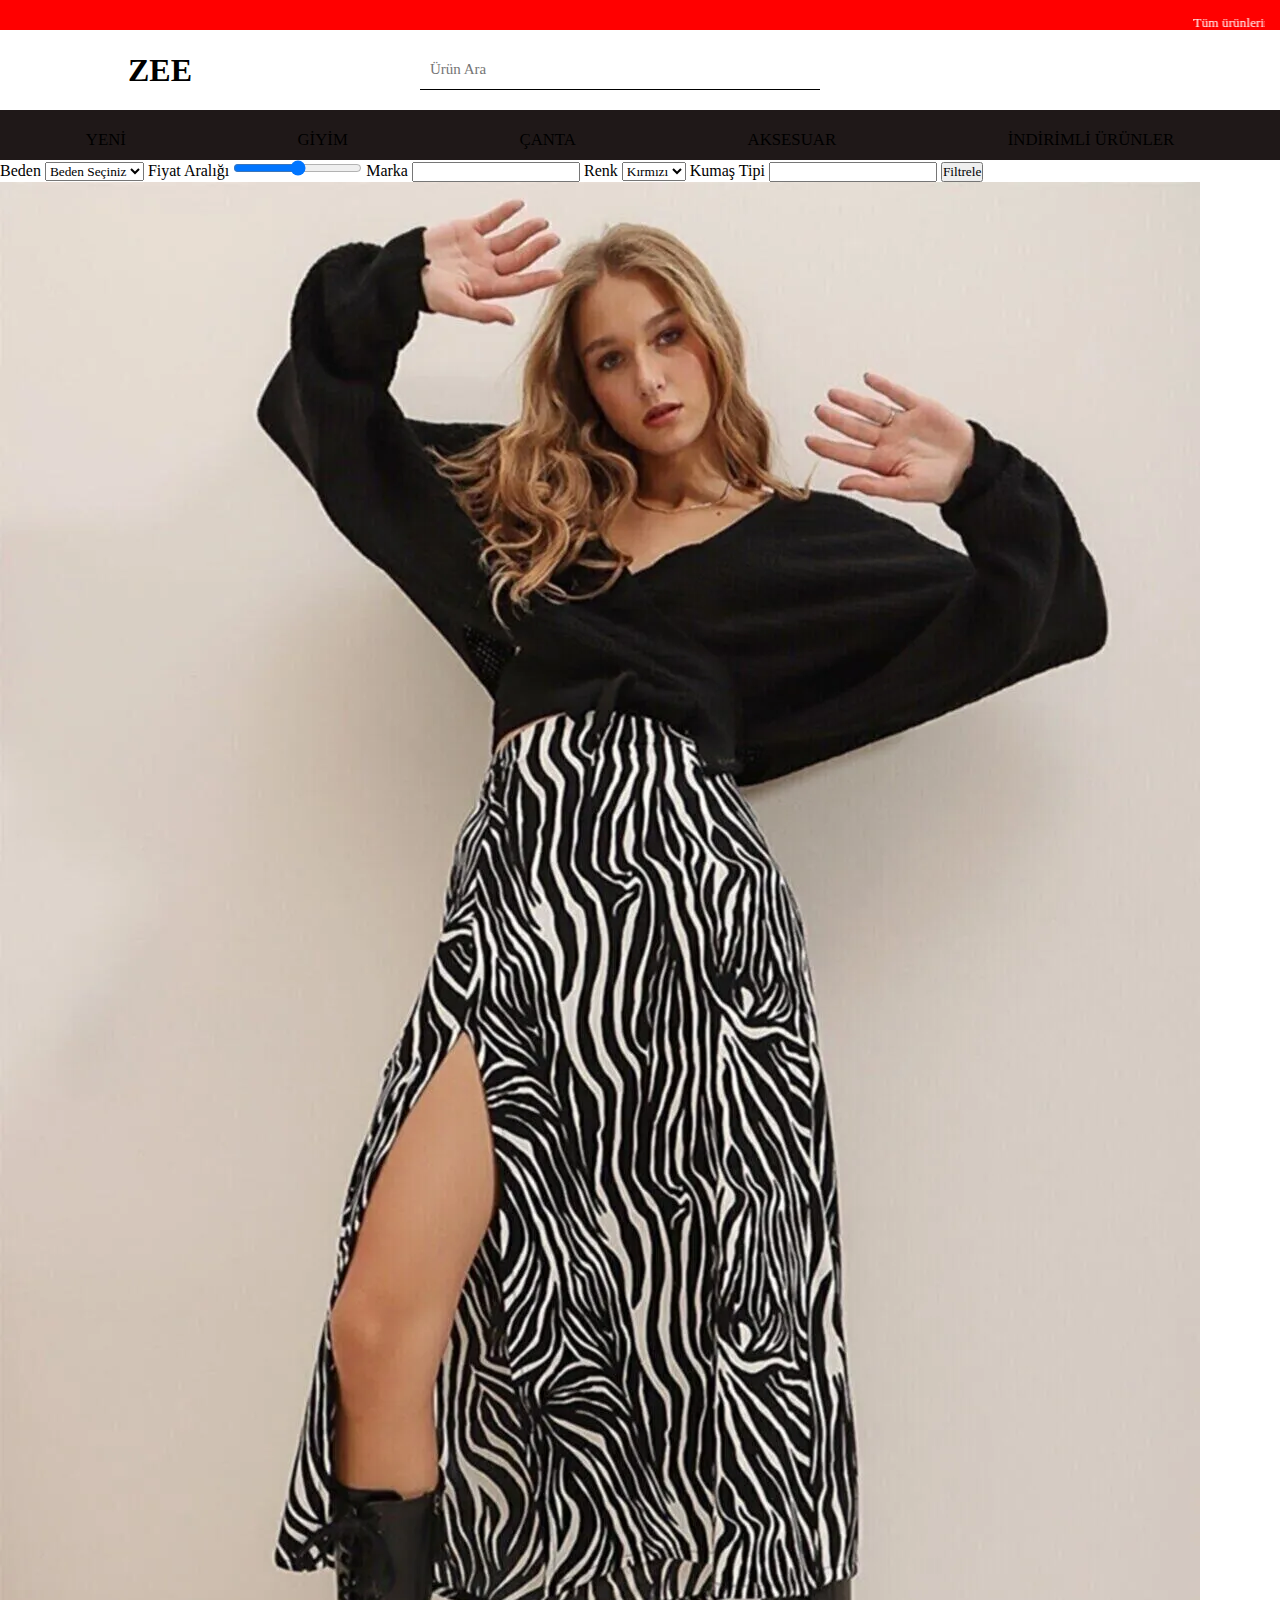
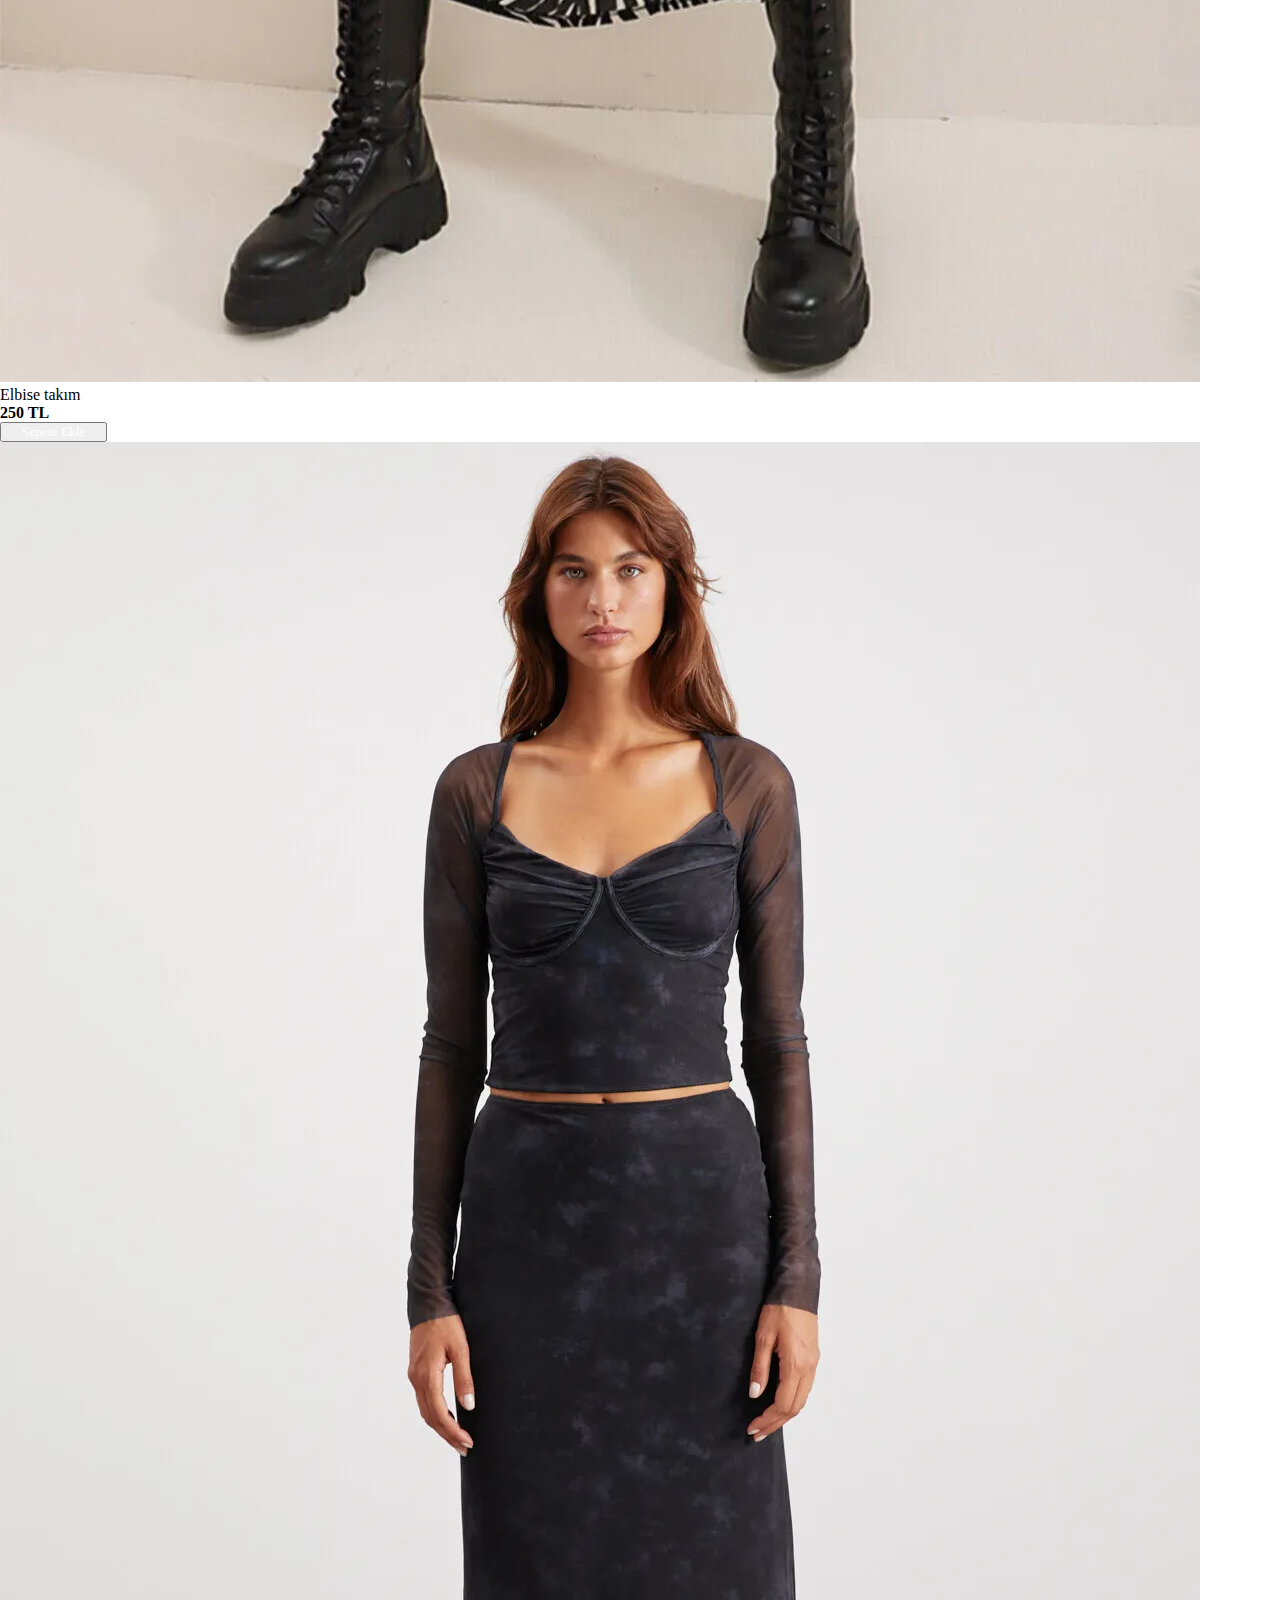
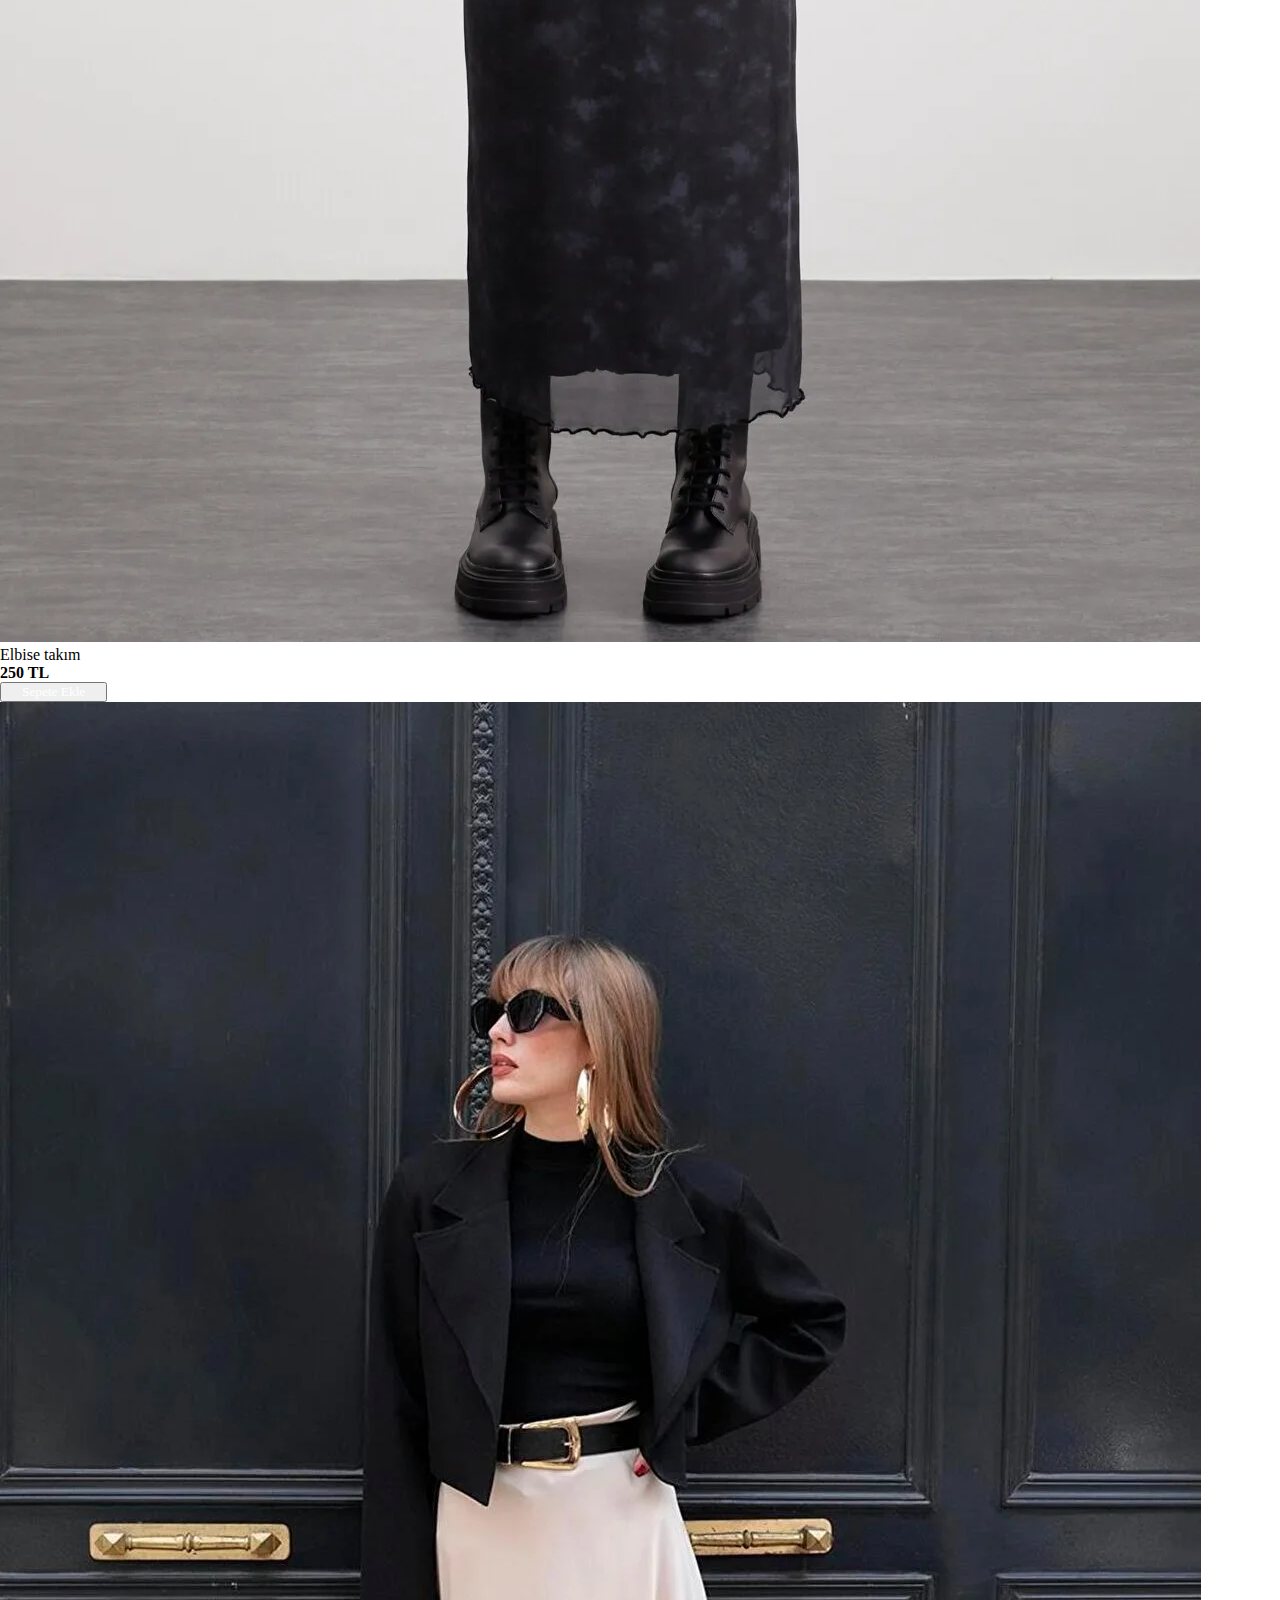
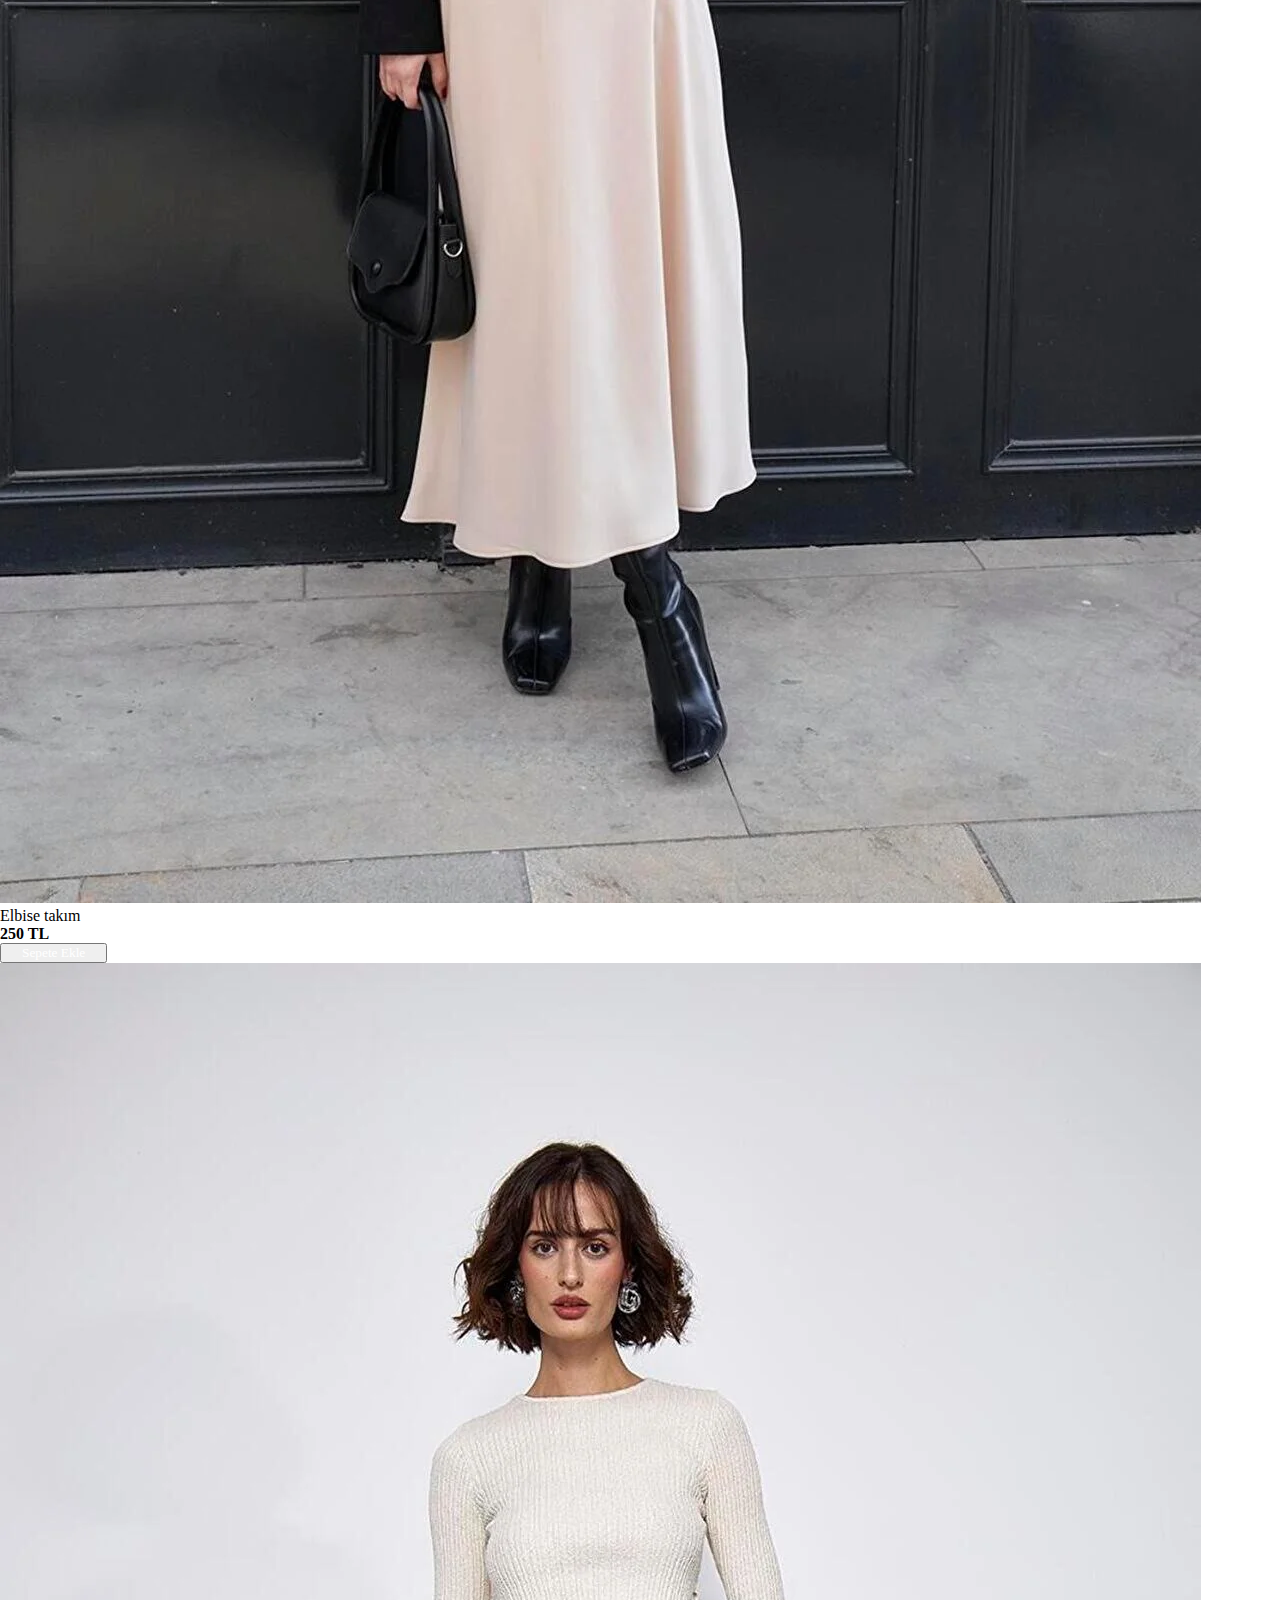
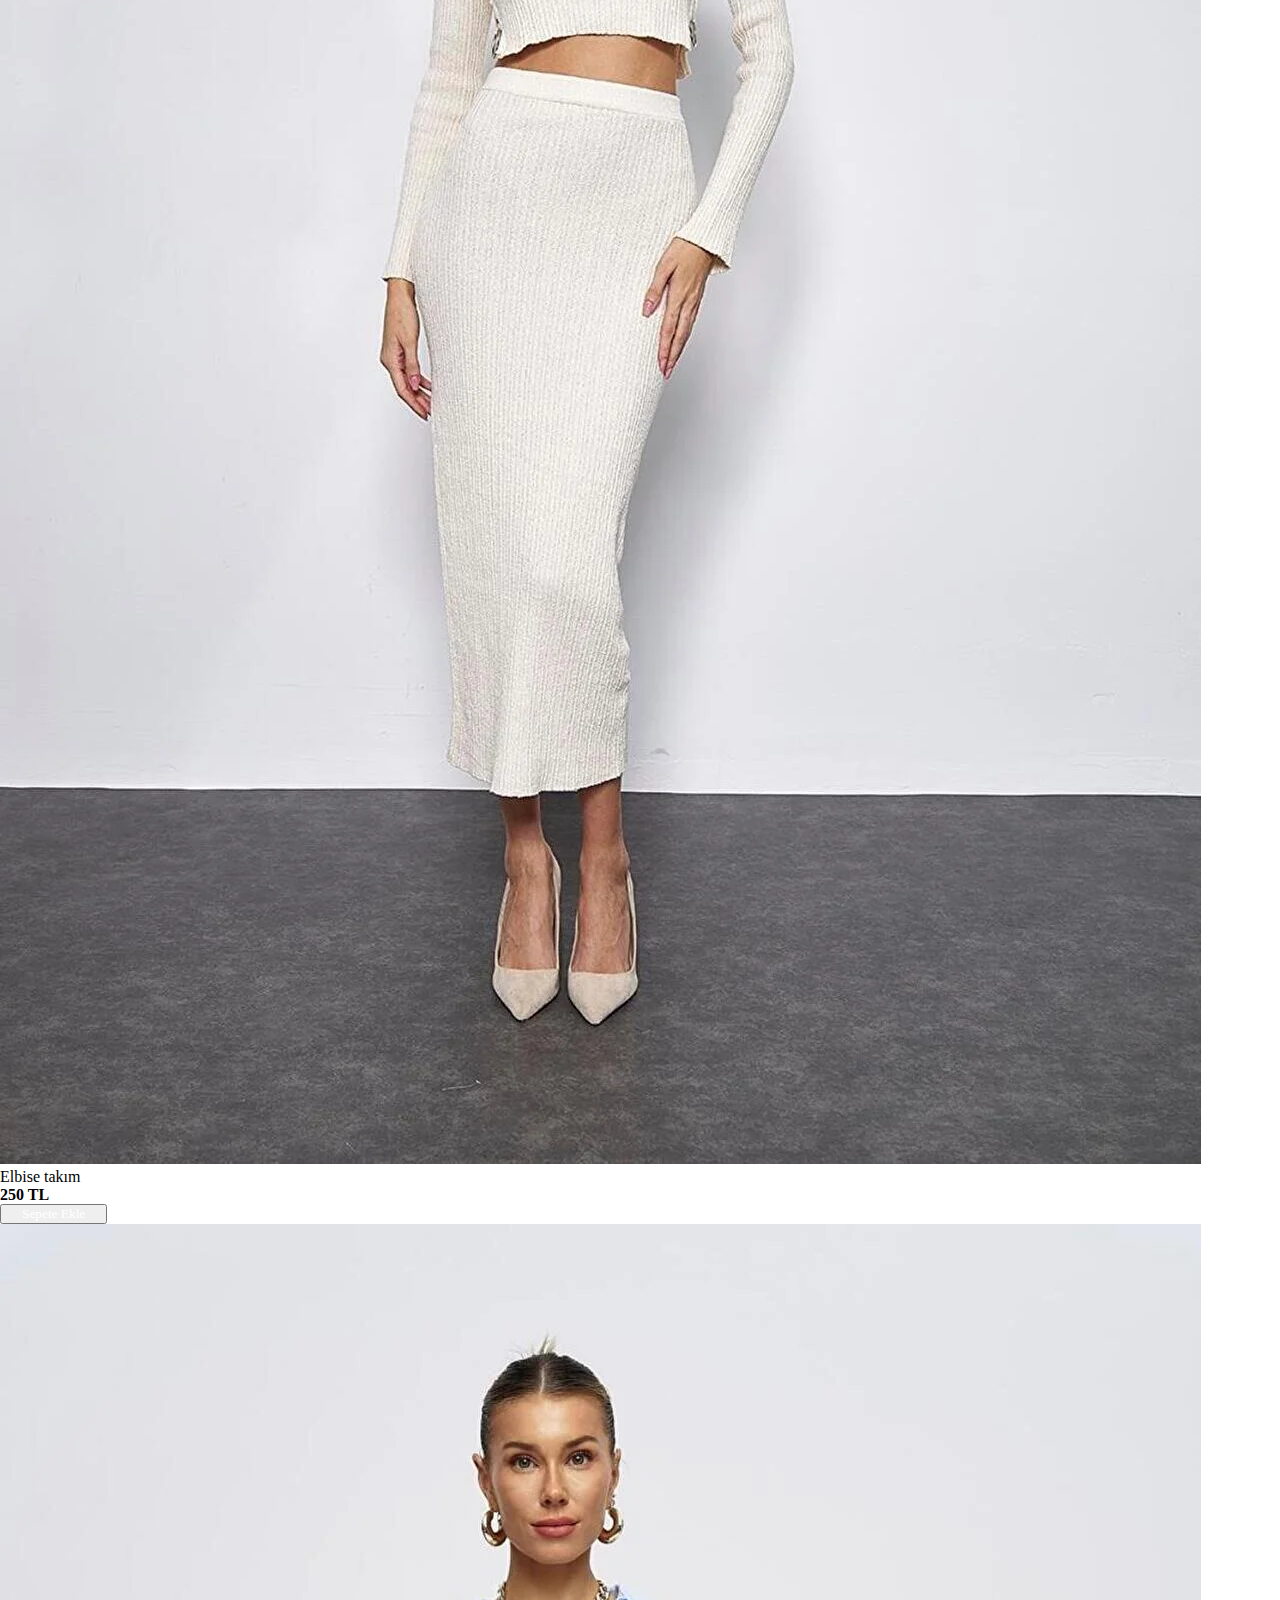
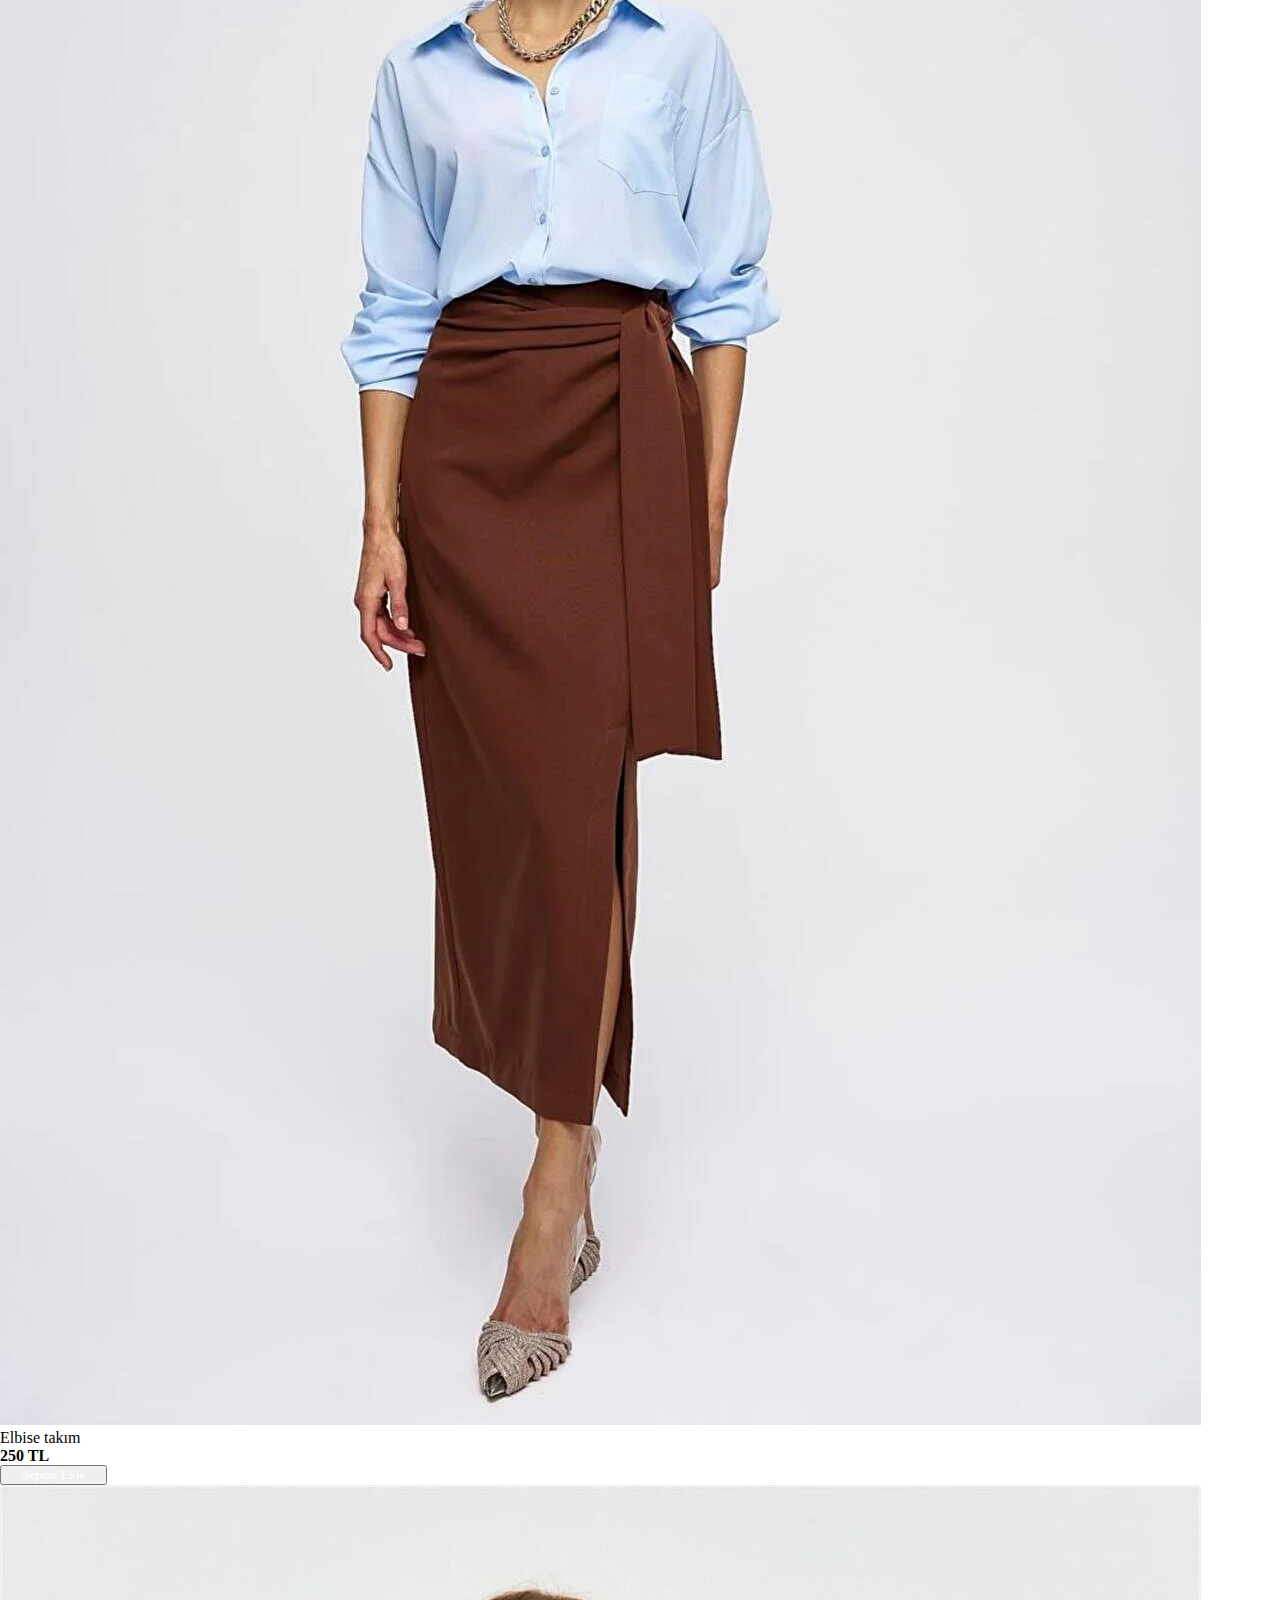
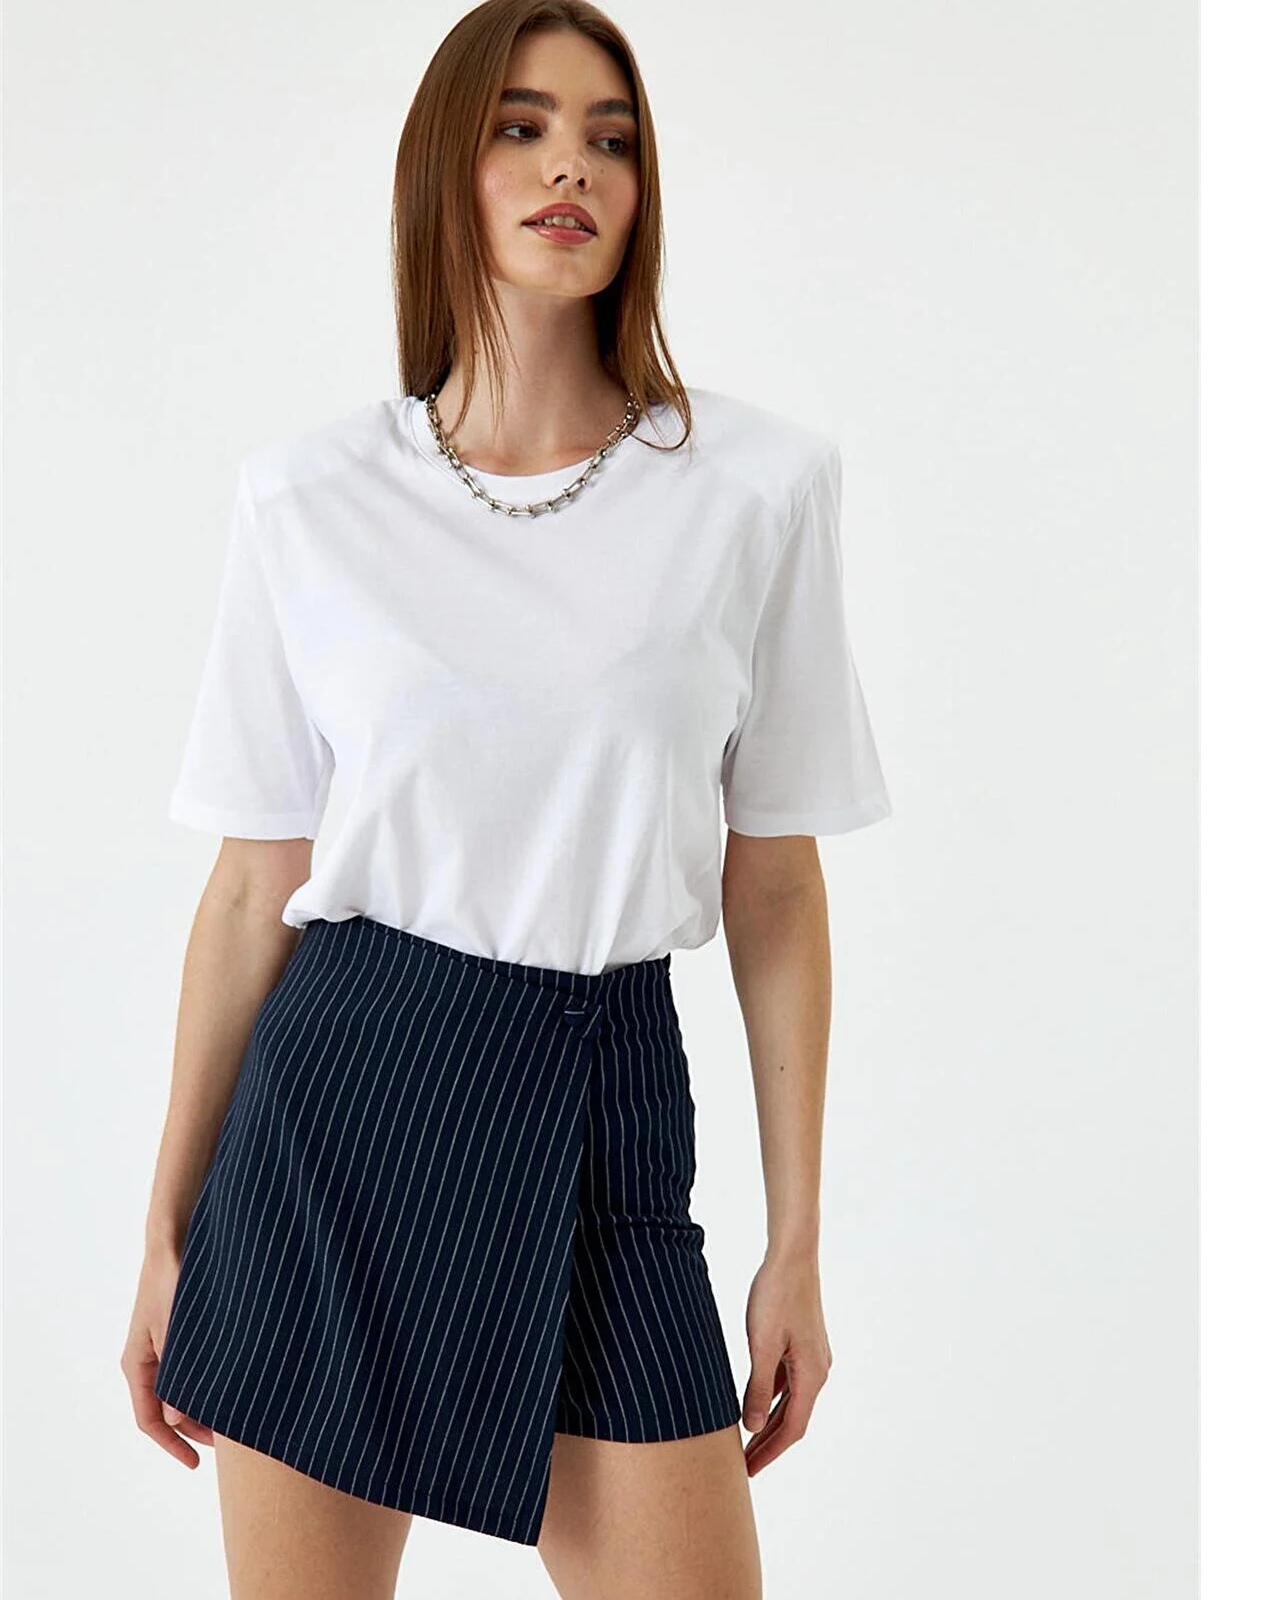
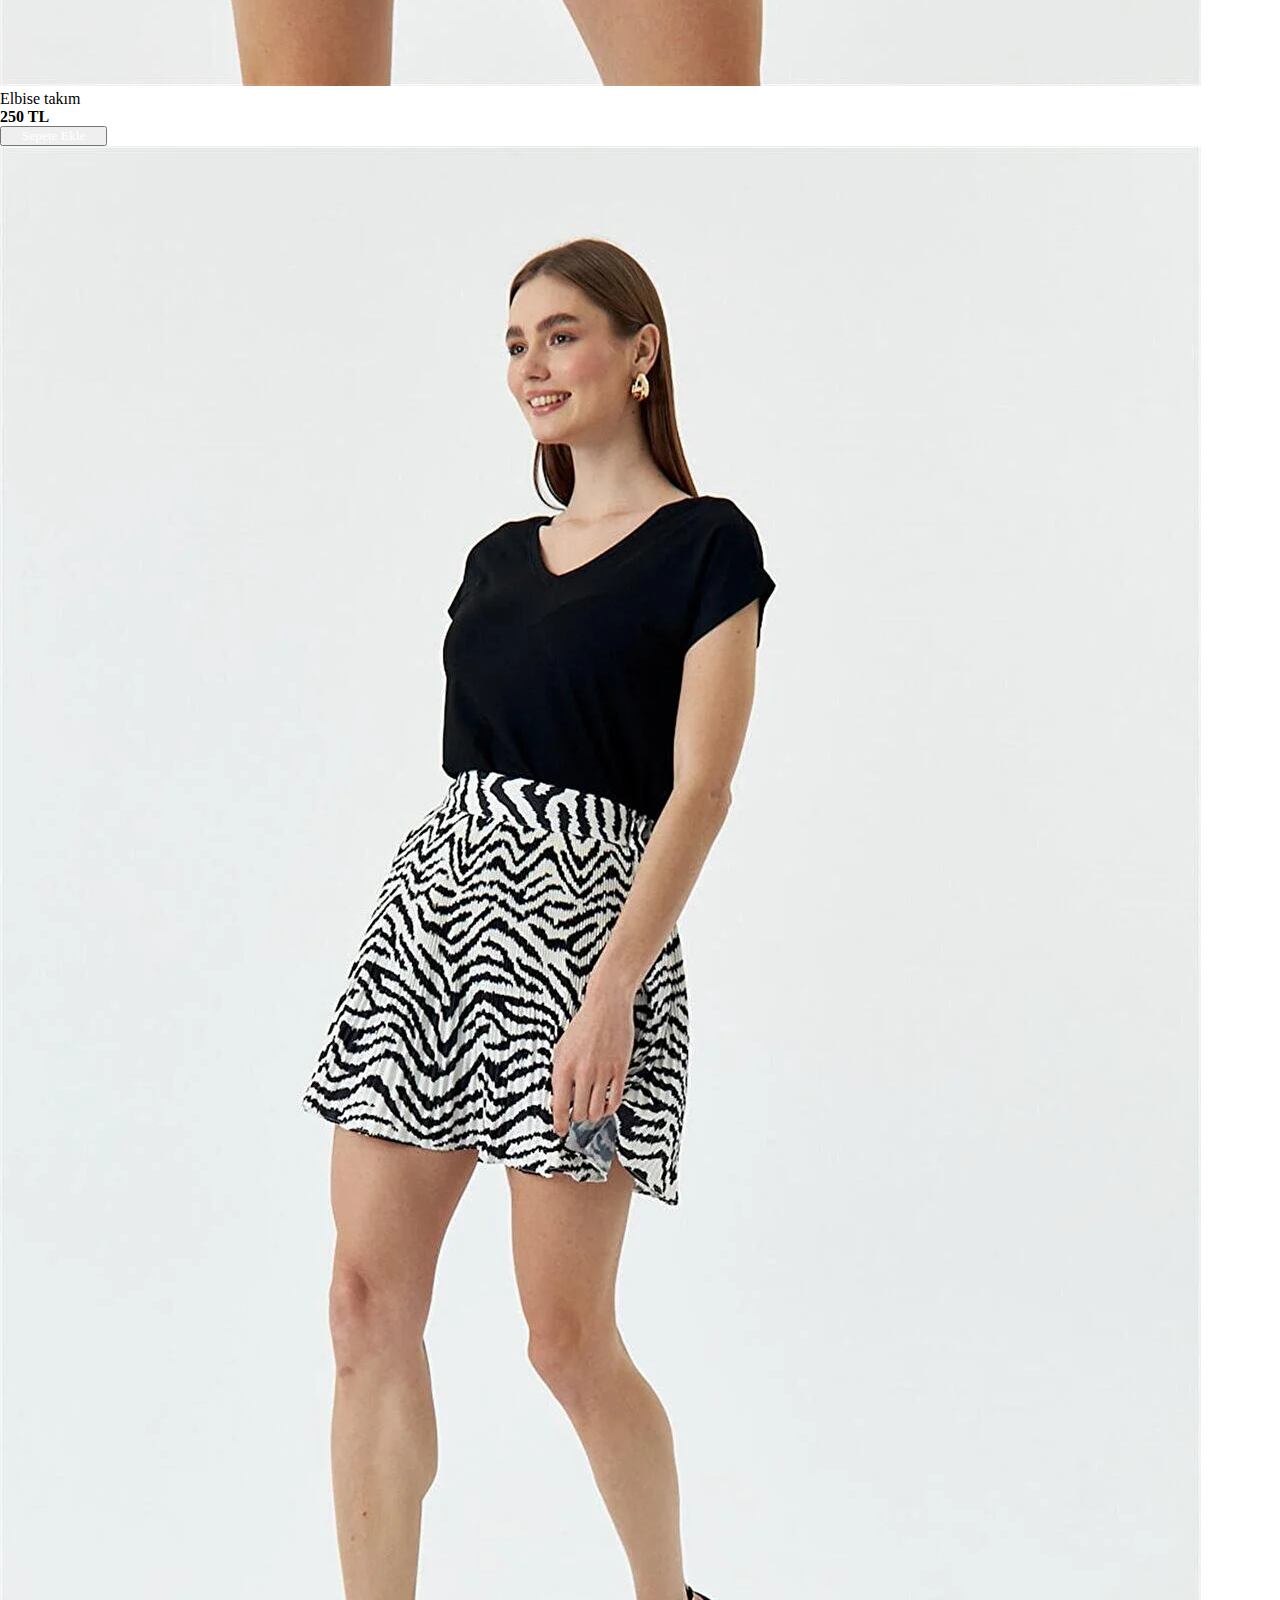
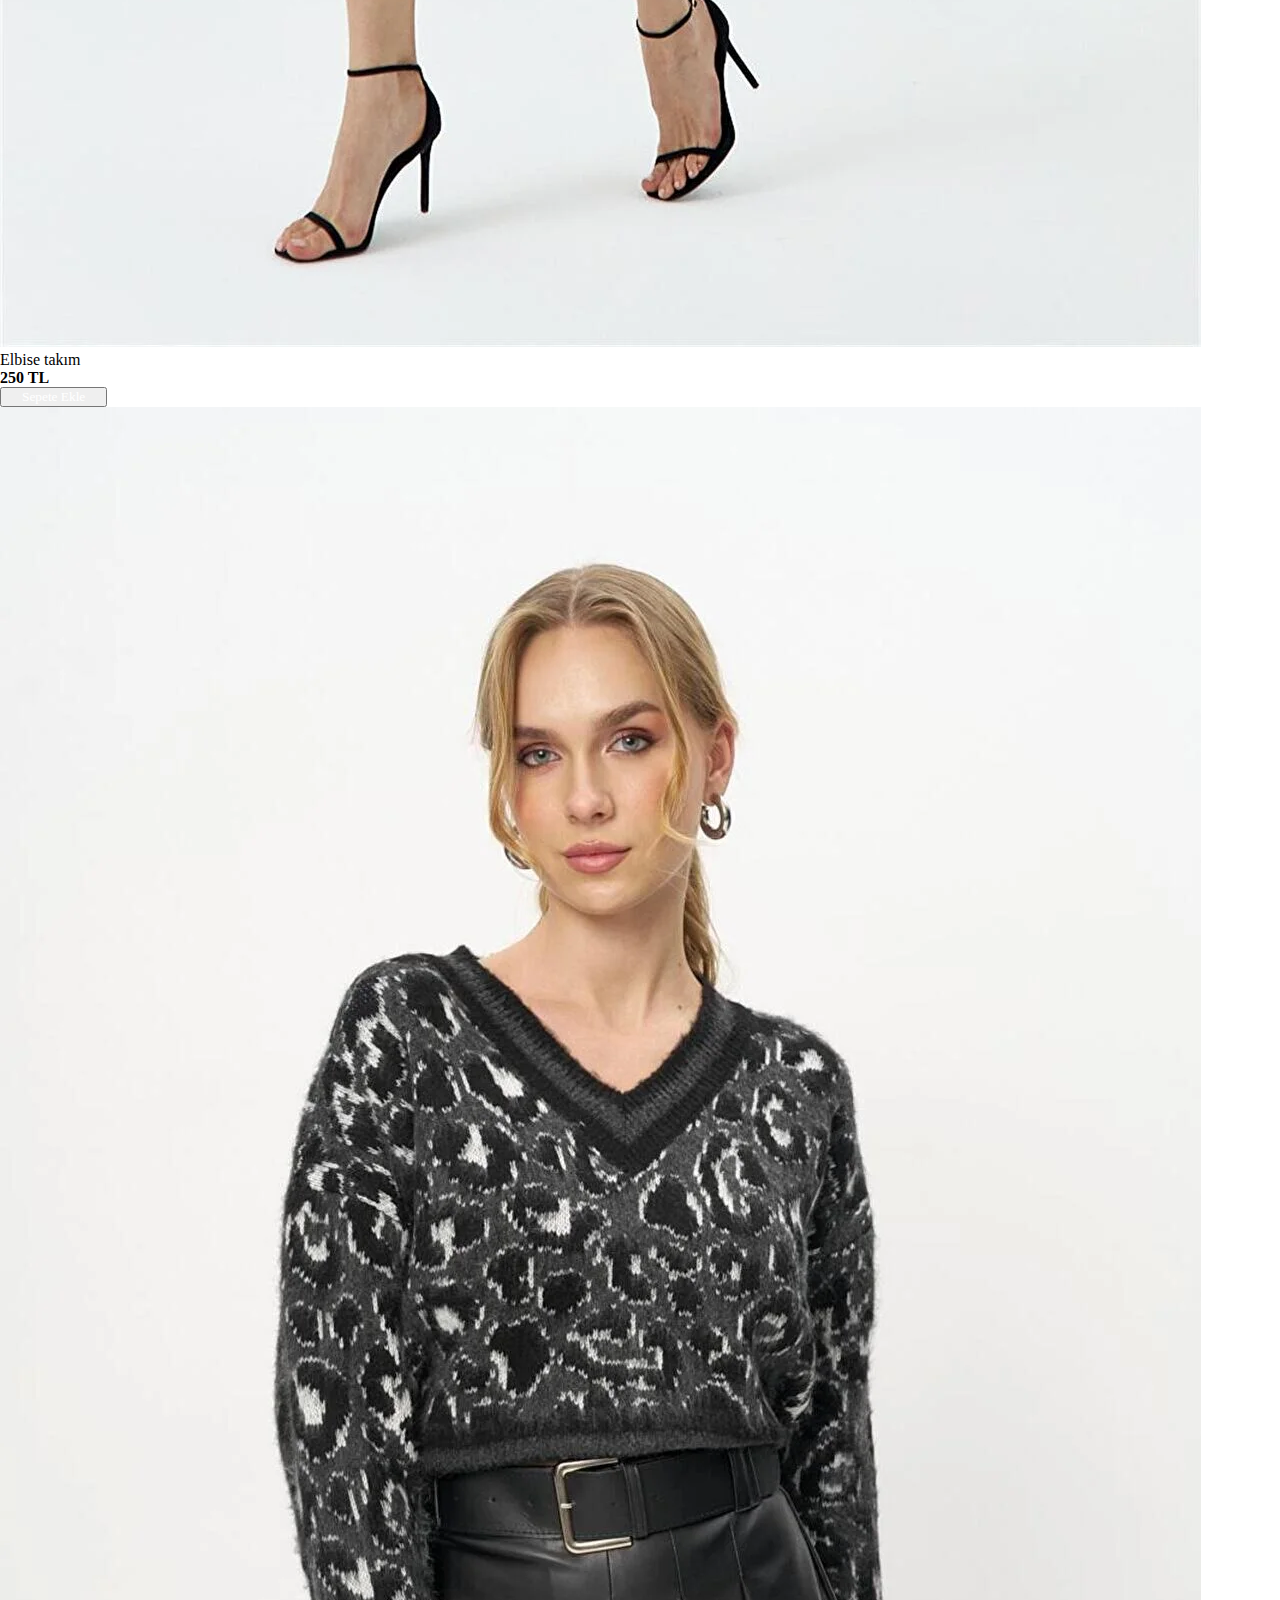
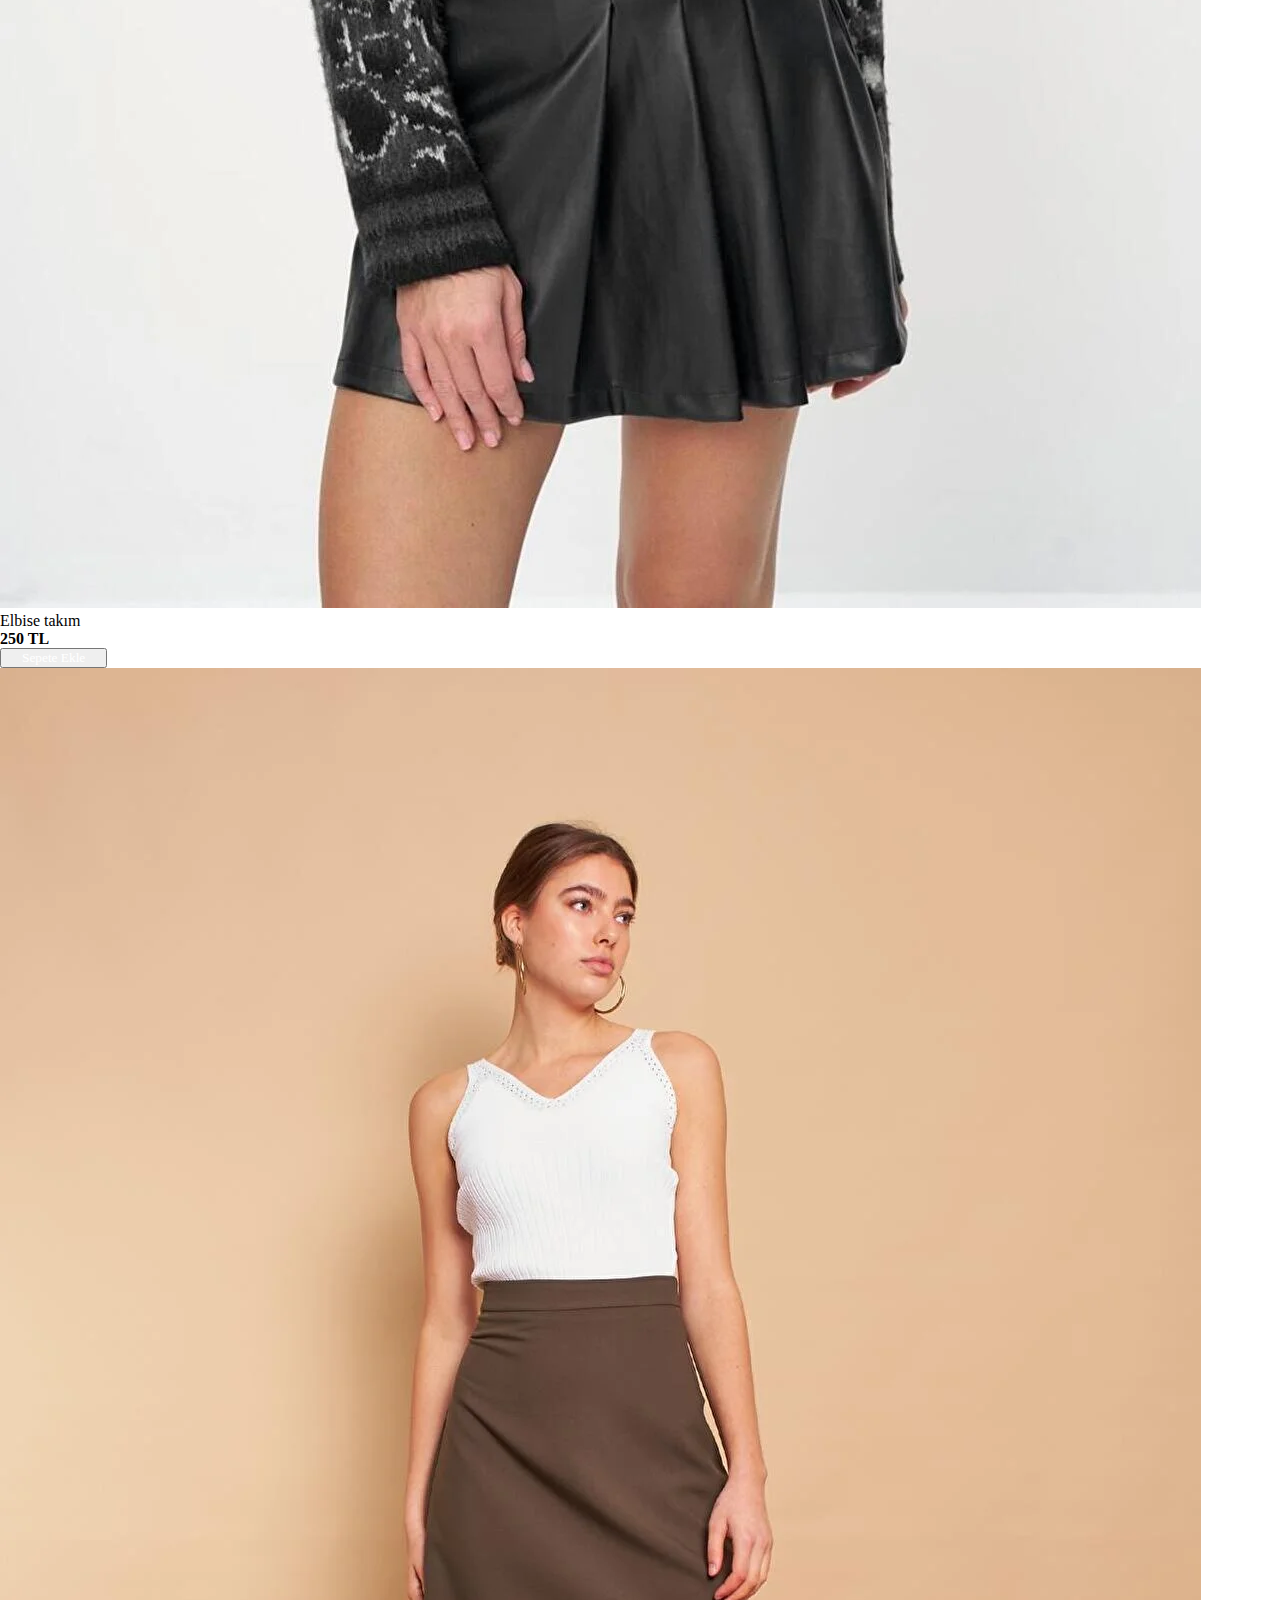
==== alt-giyim.html @ dd1ea84c "yeni sayfa ekleme" ====
<!DOCTYPE html>
<html lang="en">
<head>
    <meta charset="UTF-8">
    <meta name="viewport" content="width=device-width, initial-scale=1.0">
    <title>Document</title>
    <link
    rel="stylesheet"
    href="https://cdnjs.cloudflare.com/ajax/libs/font-awesome/6.5.1/css/all.min.css"
    integrity="sha512-DTOQO9RWCH3ppGqcWaEA1BIZOC6xxalwEsw9c2QQeAIftl+Vegovlnee1c9QX4TctnWMn13TZye+giMm8e2LwA=="
    crossorigin="anonymous"
    referrerpolicy="no-referrer"
  />
  <link rel="stylesheet" href="css/header-footer.css">
  <link rel="stylesheet" href="css/products.css">
</head>
<body>
    
    <header class="header">
        <div class="container discount__panel">
            <marquee direction="left" scrollamount="5">Tüm ürünlerimizde geçerli sepette %10 indirim var. Bu fırsatı kaçırma!</marquee>
        </div>
        <div class="container header__inner">
            <h1 class="logo">ZEE</h1>
            <form action="" method="get" id="arama" class="search">
              <input type="text" placeholder="Ürün Ara">
              <button type="submit"><i class="fa-solid fa-magnifying-glass"></i></button>
            </form>
            <div class="icons"> 
                <ul>
                  <li><a href="#" id="icon1" class="logging"><i class="fa-regular fa-user"></i></a>
                    <ul>
                      <li><a href="login-register.html">Giriş Yap</a></li>
                      <li><a href="login-register.html">Kayıt Ol</a></li>
                    </ul>
                  </li>
                  <li><a href="#" id="icon2" class="shopping" title="Sepete Ekle"><i class="fa-solid fa-cart-shopping"></i></a></li>
                </ul>
            </div>
        </div>
        <div class="container categories">
            <ul class="nav__links">
                <li class="nav__item"><a href="#">YENİ</a></li>
                <li class="nav__item"><a href="#">GİYİM</a>
                  <ul>
                    <div class="dropdown">
                      <button class="mainmenubtn"><a href="ust-giyim.html">ÜST GİYİM</a></button>
                      <div class="dropdown-child">
                        <button><a href="http://wwww.alanadiniz.com/sayfa1.html">GÖMLEK</a></button>
                        <button><a href="http://wwww.alanadiniz.com/sayfa1.html">BLUZ/BODY</a></button>
                        <button><a href="http://wwww.alanadiniz.com/sayfa1.html">KAZAK</a></button>
                        <button><a href="http://wwww.alanadiniz.com/sayfa1.html">SWEATSHİRT</a></button>
                        <button><a href="http://wwww.alanadiniz.com/sayfa1.html">ELBİSE</a></button>
                        <button><a href="http://wwww.alanadiniz.com/sayfa1.html">HIRKA</a></button>
                      </div>
                    </div>
                    <div class="dropdown">
                      <button class="mainmenubtn"><a href="alt-giyim.html">ALT GİYİM</a></button>
                      <div class="dropdown-child">
                        <button><a href="http://wwww.alanadiniz.com/sayfa1.html">PANTOLON</a></button>
                        <button><a href="http://wwww.alanadiniz.com/sayfa1.html">ETEK</a></button>
                        <button><a href="http://wwww.alanadiniz.com/sayfa1.html">EŞOFMAN</a></button>
                        <button><a href="http://wwww.alanadiniz.com/sayfa1.html">ŞORT/a></button>
                      </div>
                    </div>
                    <div class="dropdown">
                      <button class="mainmenubtn"><a href="dis-giyim.html">DIŞ GİYİM</a></button>
                      <div class="dropdown-child">
                        <button><a href="http://wwww.alanadiniz.com/sayfa1.html">CEKET</a></button>
                        <button><a href="http://wwww.alanadiniz.com/sayfa1.html">YAĞMURLUK</a></button>
                        <button><a href="http://wwww.alanadiniz.com/sayfa1.html">KABAN</a></button>
                        <button><a href="http://wwww.alanadiniz.com/sayfa1.html">MONT</a></button>
                        <button><a href="http://wwww.alanadiniz.com/sayfa1.html">TRENÇKOT</a></button>
                      </div>
                    </div>
                  </ul>
                </li>
                <li class="nav__item"><a href="#">ÇANTA</a>
                  <ul>
                    <li><button class="mainmenubtn"><a href="#">SIRT ÇANTASI</a></button></li>
                    <li><button class="mainmenubtn"><a href="#">EL ÇANTASI</a></button></li>
                    <li><button class="mainmenubtn"><a href="#">SPOR ÇANTASI</a></button></li>
                    <li><button class="mainmenubtn"><a href="#">CÜZDAN</a></button></li>
                  </ul>
                </li>
                <li class="nav__item"><a href="#">AKSESUAR</a>
                  <ul>
                    <li><button class="mainmenubtn"><a href="#">KOLYE</a></button></li>
                    <li><button class="mainmenubtn"><a href="#">BİLEKLİK</a></button></li>
                    <li><button class="mainmenubtn"><a href="#">SAAT</a></button></li>
                    <li><button class="mainmenubtn"><a href="#">FULAR/ŞAL</a></button></li>
                  </ul>
                </li>
            
                <li class="nav__item"><a href="#">İNDİRİMLİ ÜRÜNLER</a></li>
            </ul>
        </div>
    </header>


        <section >

          <div class="filter-container">
            <form id="filter-form">
              <label for="category">Beden</label>
              <select id="category" name="category">
                <option value="empty">Beden Seçiniz</option>
                <option value="xs">XS</option>
                <option value="s">S</option>
                <option value="m">M</option>
                <option value="l">L</option>
                <option value="xl">XL</option>
                <option value="xxl">XXL</option>


                <!-- Diğer kategori seçenekleri eklenebilir -->
              </select>
        
              <label for="price-range">Fiyat Aralığı</label>
              <input type="range" id="price-range" name="price-range" min="0" max="1000">
        
              <label for="brand">Marka</label>
              <input type="text" id="brand" name="brand">
        
              <label for="size">Renk</label>
              <select id="size" name="size">
                <option value="small">Kırmızı</option>
                <option value="medium">Mavi</option>
                <option value="large">Yeşil</option>
                <option value="large">Mor</option>
                <option value="large">Siyah</option>

                <!-- Diğer beden seçenekleri eklenebilir -->
              </select>
        
              <label for="color">Kumaş Tipi</label>
              <input type="text" id="color" name="color">
        
              <button type="submit">Filtrele</button>
            </form>
          </div>
        
          <!-- Diğer sayfa içeriği -->
            <div class="products">
                <!-- 1.ürün -->
                <div class="product">
                    <img src="images/alt giyim/etek10.webp" alt="">
                   <div class="description">
                    <span>Elbise takım </span>
                    <div class="price">
                        <h4>250 TL</h4>
                    </div>
                    <button><a href="#">Sepete Ekle</a></button>
                   </div>
        
                </div>
                <!-- 2.ürün -->
                <div class="product">
                    <img src="images/alt giyim/etek11.webp" alt="">
                   <div class="description">
                    <span>Elbise takım </span>
                    <div class="price">
                        <h4>250 TL</h4>
                    </div>
                    <button><a href="#">Sepete Ekle</a></button>
                   </div>
                </div>
                <!-- 3.ürün -->
                <div class="product">
                    <img src="images/alt giyim/etek2.webp" alt="">
                   <div class="description">
                    <span>Elbise takım </span>
                    <div class="price">
                        <h4>250 TL</h4>
                    </div>
                    <button><a href="#">Sepete Ekle</a></button>
                   </div>
                </div>
                <!-- 4.ürün -->
                <div class="product">
                    <img src="images/alt giyim/etek3.webp" alt="">
                   <div class="description">
                    <span>Elbise takım </span>
                    <div class="price">
                        <h4>250 TL</h4>
                    </div>
                    <button><a href="#">Sepete Ekle</a></button>
                   </div>
                </div>
                <!-- 5.ürün -->
                <div class="product">
                    <img src="images/alt giyim/etek4.webp" alt="">
                   <div class="description">
                    <span>Elbise takım </span>
                    <div class="price">
                        <h4>250 TL</h4>
                    </div>
                    <button><a href="#">Sepete Ekle</a></button>
                   </div>
                </div>
                <!-- 6.ürün -->
                <div class="product">
                    <img src="images/alt giyim/etek5.webp" alt="">
                   <div class="description">
                    <span>Elbise takım </span>
                    <div class="price">
                        <h4>250 TL</h4>
                    </div>
                    <button><a href="#">Sepete Ekle</a></button>
                   </div>
                </div>

                <!-- 7.ürün  -->
                <div class="product">
                    <img src="images/alt giyim/etek6.webp" alt="">
                   <div class="description">
                    <span>Elbise takım </span>
                    <div class="price">
                        <h4>250 TL</h4>
                    </div>
                    <button><a href="#">Sepete Ekle</a></button>
                   </div>
                </div>
                <!-- 8.ürün  -->
                <div class="product">
                    <img src="images/alt giyim/etek7.webp" alt="">
                   <div class="description">
                    <span>Elbise takım </span>
                    <div class="price">
                        <h4>250 TL</h4>
                    </div>
                    <button><a href="#">Sepete Ekle</a></button>
                   </div>
                </div>
                <!-- 9.ürün  -->
                <div class="product">
                    <img src="images/alt giyim/etek8.webp" alt="">
                   <div class="description">
                    <span>Elbise takım </span>
                    <div class="price">
                        <h4>250 TL</h4>
                    </div>
                    <button><a href="#">Sepete Ekle</a></button>
                   </div>
                </div>
                <!-- 10.ürün  -->
                <div class="product">
                    <img src="images/alt giyim/etek9.webp" alt="">
                   <div class="description">
                    <span>Elbise takım </span>
                    <div class="price">
                        <h4>250 TL</h4>
                    </div>
                    <button><a href="#">Sepete Ekle</a></button>
                   </div>
                </div>
            <!-- 11.ürün  -->
            <div class="product">
                <img src="images/alt giyim/pantolon10.webp" alt="">
               <div class="description">
                <span>Elbise takım </span>
                <div class="price">
                    <h4>250 TL</h4>
                </div>
                <button><a href="#">Sepete Ekle</a></button>
               </div>
            </div>
            <!-- 12. ürün  -->
            <div class="product">
                <img src="images/alt giyim/pantolon14.webp" alt="">
               <div class="description">
                <span>Elbise takım </span>
                <div class="price">
                    <h4>250 TL</h4>
                </div>
                <button><a href="#">Sepete Ekle</a></button>
               </div>
            </div>
            <!-- 13.ürün  -->
            <div class="product">
                <img src="images/alt giyim/pantolon15.webp" alt="">
               <div class="description">
                <span>Elbise takım </span>
                <div class="price">
                    <h4>250 TL</h4>
                </div>
                <button><a href="#">Sepete Ekle</a></button>
               </div>
            </div>
            <!-- 14.ürün  -->
            <div class="product">
                <img src="images/alt giyim/pantolon2.webp" alt="">
               <div class="description">
                <span>Elbise takım </span>
                <div class="price">
                    <h4>250 TL</h4>
                </div>
                <button><a href="#">Sepete Ekle</a></button>
               </div>
            </div>
            <!-- 15.ürün  -->
            <div class="product">
                <img src="images/alt giyim/pantolon3.webp" alt="">
               <div class="description">
                <span>Elbise takım </span>
                <div class="price">
                    <h4>250 TL</h4>
                </div>
                <button><a href="#">Sepete Ekle</a></button>
               </div>
            </div>
            
            </div>
        </section>

    <footer class="footer">
        <div class="first-box">
          <p class="foot-baslik">Hakkımızda</p>
          <a href="#"><p>Biz Kimiz</p></a>
          <a href="#"><p>Mağazalarımız</p></a>
        </div>
        <div class="first-box">
          <p class="foot-baslik">Müşteri Hizmetleri</p>
          <a href="#"><p>Kargo ve Teslimat Koşulları</p></a>
          <a href="#"><p>Üyelik Sözleşmesi</p></a>
          <a href="#"><p>Satış Sözleşmesi</p></a>
          <a href="#"><p>İade ve Değişim Koşulları</p></a>
        </div>
        <div class="first-box">
          <p class="foot-baslik">İletişim</p>
          <p>Çağrı Merkezi: 0850 308 56 32</p>
          <p>Telefon: 0 212 331 0 200</p>
          <p>E-posta: iletisim@zee.com.tr</p>
        </div>
        <div class="first-box">
          <p class="foot-baslik">Sosyal Medya</p>
          <p><a href="https://www.instagram.com/esmnr.gkky/"><i class="fa-brands fa-instagram"></i>     İnstagram</a></p>
          <p><a href="#"><i class="fa-brands fa-whatsapp"></i>     WhatsApp</a></p>
        </div>
        <div class="clear"></div>
        
    </footer>
</body>
</html>
---- css/header-footer.css ----
/*Kutu Genişlikleri*/
.col-1{width: 8.33%;}
.col-2{width: 16.66%;}
.col-3{width: 25%;}
.col-4{width: 33.33%;}
.col-5{width: 41.66%;}
.col-6{width: 50%;}
.col-7{width: 58.33%;}
.col-8{width: 66.66%;}
.col-9{width: 75%;}
.col-10{width: 83.33%;}
.col-11{width: 91.66%;}
.col-12{width: 100%;}

/*hsl(356,39%,60%)*/
*{
    margin: 0;
    padding: 0;
    box-sizing: border-box;
    text-decoration: none;
    list-style: none;
    font-family: 'Times New Roman', Times, serif;
}
:root{
  --bg-black : rgb(31, 24, 24);
  --bg-blue  : blue;
  --bg-red   : red;
  --bg-white : white;
  --bg-gray  : gray;
  --bg-foot  : #ddd;

}

/*-----Header------*/

.container{
    padding: 20px 10%;
    margin: 0 auto;
}
.discount__panel{
    width: 100%;
    height: 5px;
    padding: 15px ;
    text-align: center;
    background-color: rgb(255, 0, 0);
    color: var(--bg-white);
    font-size: smaller;
    font-weight: lighter;
}

.header__inner{
    width: 100%;
    display: flex;
    justify-content: space-between;
    align-items: center;
  
}
.icons a, a:link{
   padding: 0 20px;
   text-decoration: none;
   color: #fff;
   
}
.icons i{
    color: var(--bg-black);
}

/* Genel stiller */
.icons ul {
    list-style: none;
    margin: 0;
    padding: 0;
  }
  
  /* Ana menü öğeleri */
  .icons > ul > li {
    position: relative;
    display: inline-block;
  }

  
  .icons ul li ul {
    display: none;
    position: absolute;
    top: 100%;
    left: 0;
    background-color: #f9f6f6;
    border: 1px solid #f0e9e9;
    width: 200px;
    height: 150px;
    z-index: 1;
    padding: 0;
  }
  
  .icons ul li:hover ul {
    display: block;
  }
  
  /* Alt menü öğeleri */
  .icons ul li ul li {
    padding: 10px;
    margin: 10px;
    border-radius: 10px;
    border: 1px solid  chocolate;
  }
  .icons ul li ul li:hover{
    background-color: #e0db40;
  }
  
  .icons ul li ul li a {
    display: block;
    padding: 10px;
    color: chocolate;
    font-size: 15px;
    transition: all 0.5s ease-in-out;
  }

  .icons ul li ul li:last-child a {
    border-bottom: none;
  }
  
  .icons ul li ul li a:hover {
    transition: all 0.3s ease-in-out;
  }
  .icons ul li a:link{
    color: white;
  }
  
  .icons ul li a:hover {
    transition: all 0.3s ease-in-out;
  }
  
.categories{
    background-color: var(--bg-black);
    color: black;
    padding: 10px;
    font-size: 1.05rem;
    font-weight: 500;
    height: 50px;

}

.categories ul{
    display: flex;
    align-items: center;
    justify-content: space-around;
}
.categories ul li a:link,a:visited{
    color:black;
}
.categories ul li a:hover{
    color:rgb(125, 122, 126);
}

.nav__links {
    list-style: none;
    padding: 0;
    margin: 0;
  }
  
  .nav__item {
    display: inline-block;
    position: relative;
    margin-right: 20px;
  }
  
  /* Ana menü linkleri */
  .nav__item > a {
    text-decoration: none;
    color: #fff;
    padding: 10px;
    display: inline-block;
    transition: background-color 0.3s ease-in-out;
  }
  
  
  /* Alt menüler */
  .nav__item ul {
    display: none;
    position: absolute;
    top: 100%;
    left: 0;
    padding: 0;
    box-shadow: 0 2px 5px rgba(0, 0, 0, 0.1);
  }
  
  .nav__item:hover ul {
    display: block;
    position:absolute;
  }
  
  .nav__item ul li a {
    display: block;
    padding: 10px;
    text-decoration: none;
    transition: all 0.5s ease-in-out;
  }

  /*ilk alanlar*/
  .mainmenubtn{
    background-color: var(--bg-white);
    width: 200px;
    height: 50px;
    color: gray;
    border: grey;
    left: 0;
    border: 1px solid gray;
    padding: 10PX;
    box-shadow: 0 20px 15px rgba(78, 75, 75, 0.1);
    z-index: 1;
    margin-top:20px;
  }

  /*Tüm alanlar*/
  .dropdown {
    position: relative;
    display: inline-block;
  }

  /*alt alanlar*/
  .dropdown-child {
    display: none;
    color: gray;
    border: grey;
    padding: 10px;
    margin: 10px;
  }

  /*alt alanların butonları*/
  .dropdown-child button{
    margin: 5px;
    width: 200px;
    height: 50px;
    background-color: var(--bg-white);
    border: 1px solid var(--bg-gray);
    box-shadow: 0 20px 15px rgba(78, 75, 75, 0.1);
  }
  /*alt alanların linkleri*/
  .dropdown-child a {
    color: white;
    padding: 20px;
    text-decoration: none;
    display: block;
    transition: background-color 0.3s ease-in-out;
    margin-bottom: 10px;
  }

  /*kategorilerin üzerine gidildiğinde alt alanların durumu */
  .dropdown:hover .dropdown-child {
    display: block;
    position:absolute;
    margin:-50px 0 0px 200px; /* üst-sağ-aşağı-sol */
    z-index: 1;
  }

  
  /* İndirimli Ürünler linki */
  .nav__item:last-child a {
    color: var(--bg-red); /* İndirimli ürünler linkini özel bir renkle vurgula */
  }

  .nav__item:last-child a:hover{
    color: rgb(223, 23, 23);
  }

h1.logo{
    font-family: 'Cinzel Decorative', serif;
}

form.search {
    display: flex;
}
form.search input {
    height: 40px;
    border: none;
    border-bottom: 1px solid black;
    font-size: 15px;
    font-weight:lighter;
    box-sizing: border-box;
    padding: 0 10px;
    padding-bottom: 0;
    flex: 1;
    outline: 0;
    width: 400px;
}
form.search button {
    height: 40px;
    padding: 0 10px;
    cursor: pointer;
    font-size: 16px;
    font-weight: 500;
    border: none;
    background-color: var(--bg-white);
}

section{
  overflow: auto;
}

/**/

.footer{
    width: 100%;
    height: 100%;
    background-color:var(--bg-foot);
}

.footer a{
  text-decoration: none;
  color: black;
}

.footer p{
  margin-bottom: 5px;
}

.foot-baslik{
  margin-bottom: 10px;
  border-bottom: black 1px solid;
  font-weight: bold;
  font-size: large;
}

.footer .first-box{
  text-align: left;
  margin: 20px;
  margin-left: 60px;
  float: left;
  font-weight: lighter;
  width: 20%;
}

.clear{
  clear: both;
}

@media only screen and (max-width: 767px) {
  .header__inner {
    flex-direction: row; /* Öğeleri dikey olarak sırala */
    align-items: center; /* Öğeleri yatayda ortala */
  }

  .logo {
    order: 2; /* Logoyu ortaya taşı */
    margin-bottom: 10px; /* Logonun diğer öğelerden olan boşluğu */
    width: 30%;
  }

  .icons {
    display: flex; /* Simgeleri yan yana sırala */
    order: 3; /* Simgeleri en üste taşı */
    margin-bottom: 10px; /* Simgelerin diğer öğelerden olan boşluğu */
  }

  form.search {
    order: 3; /* Arama formunu en alta taşı */
  } 
}

@media screen and (min-width: 875px){
  .footer .first-box{
    width: 15%;
  }
}

@media screen and (max-width:875px) {
  .footer .first-box{
    width: 30%;
  }
}
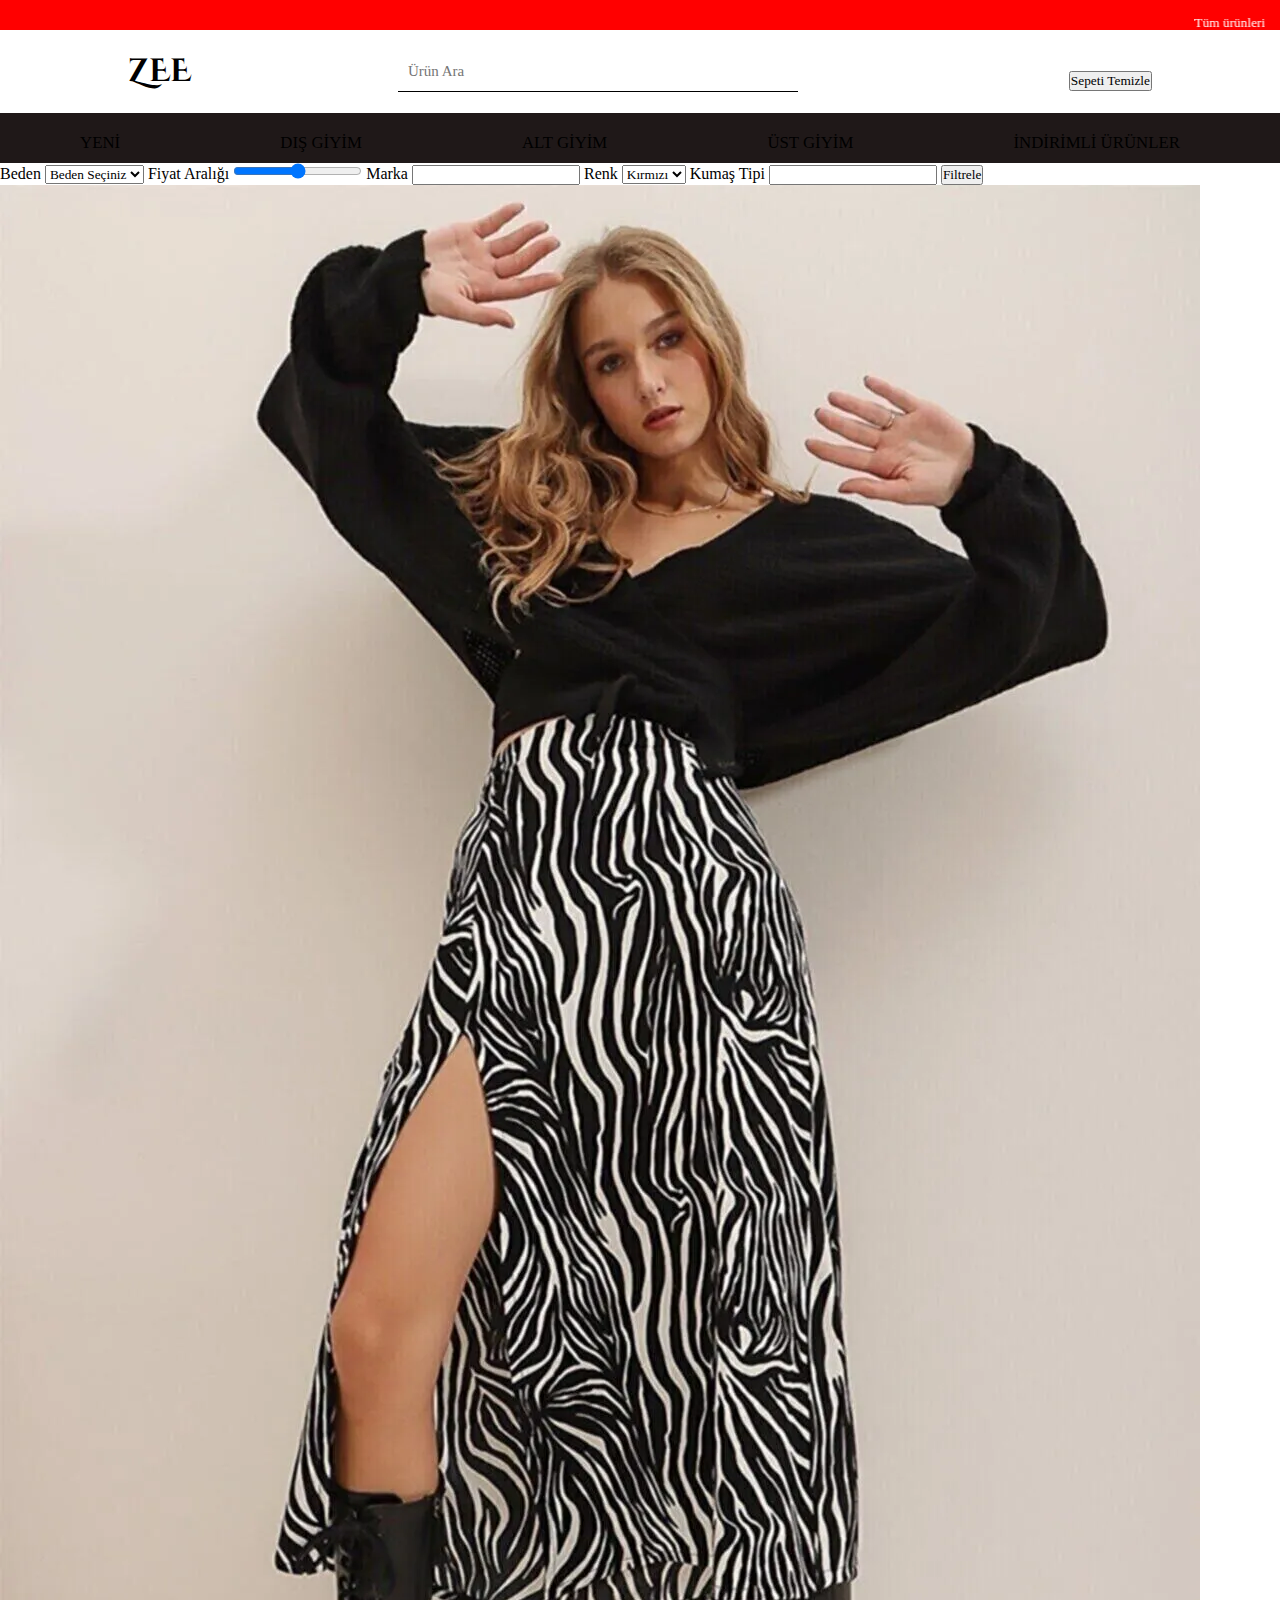
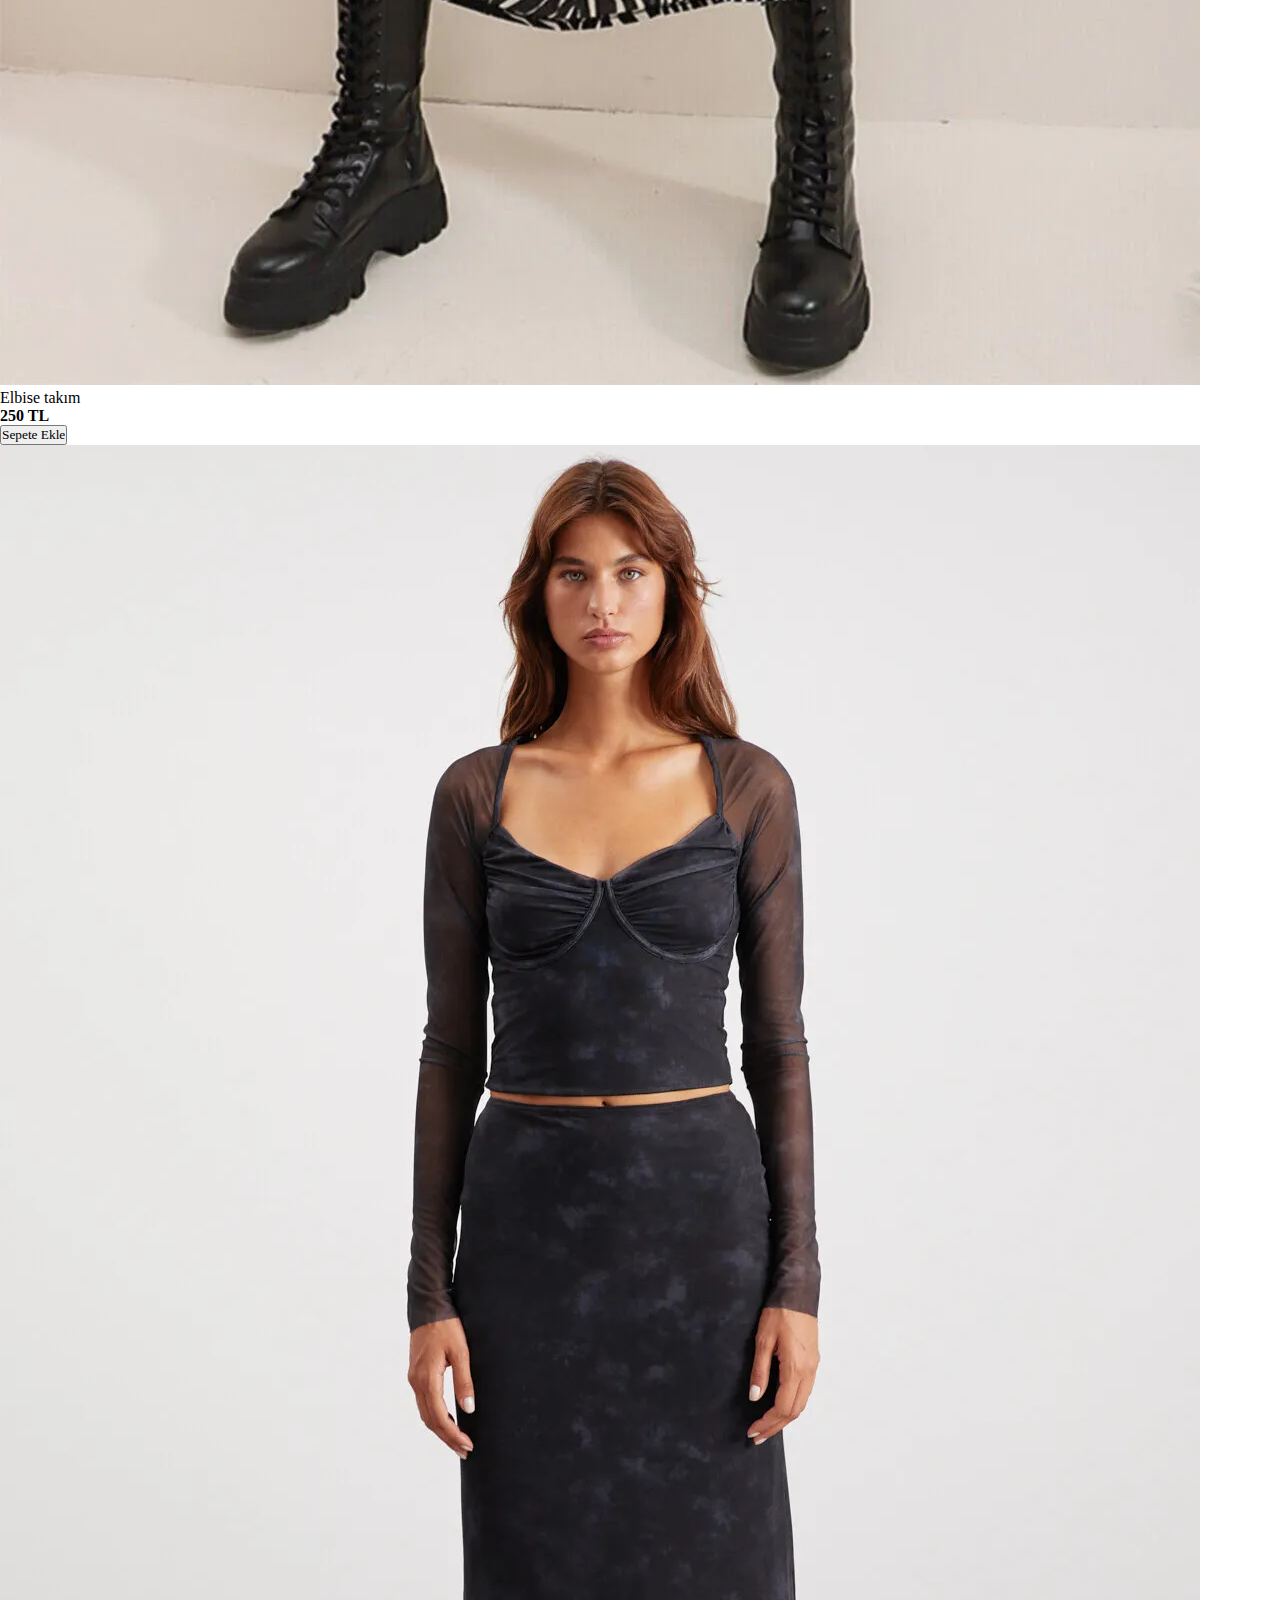
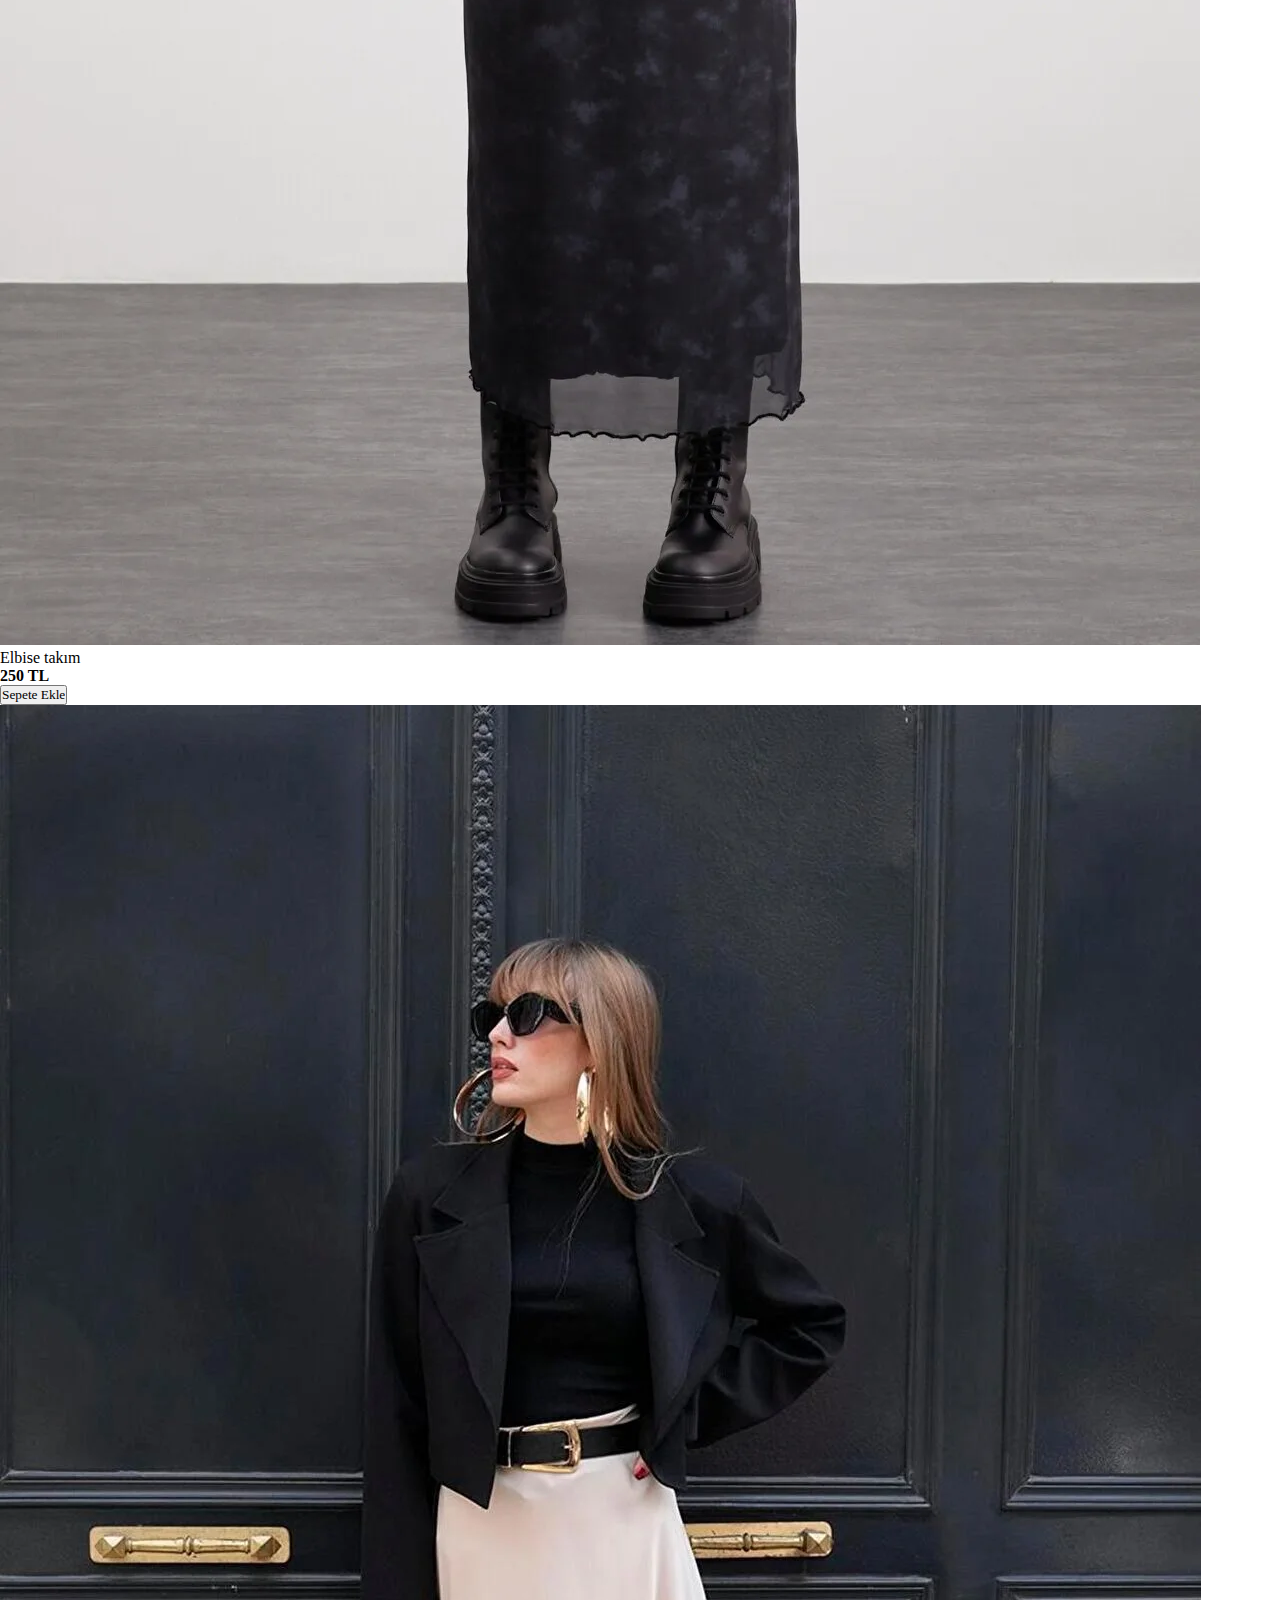
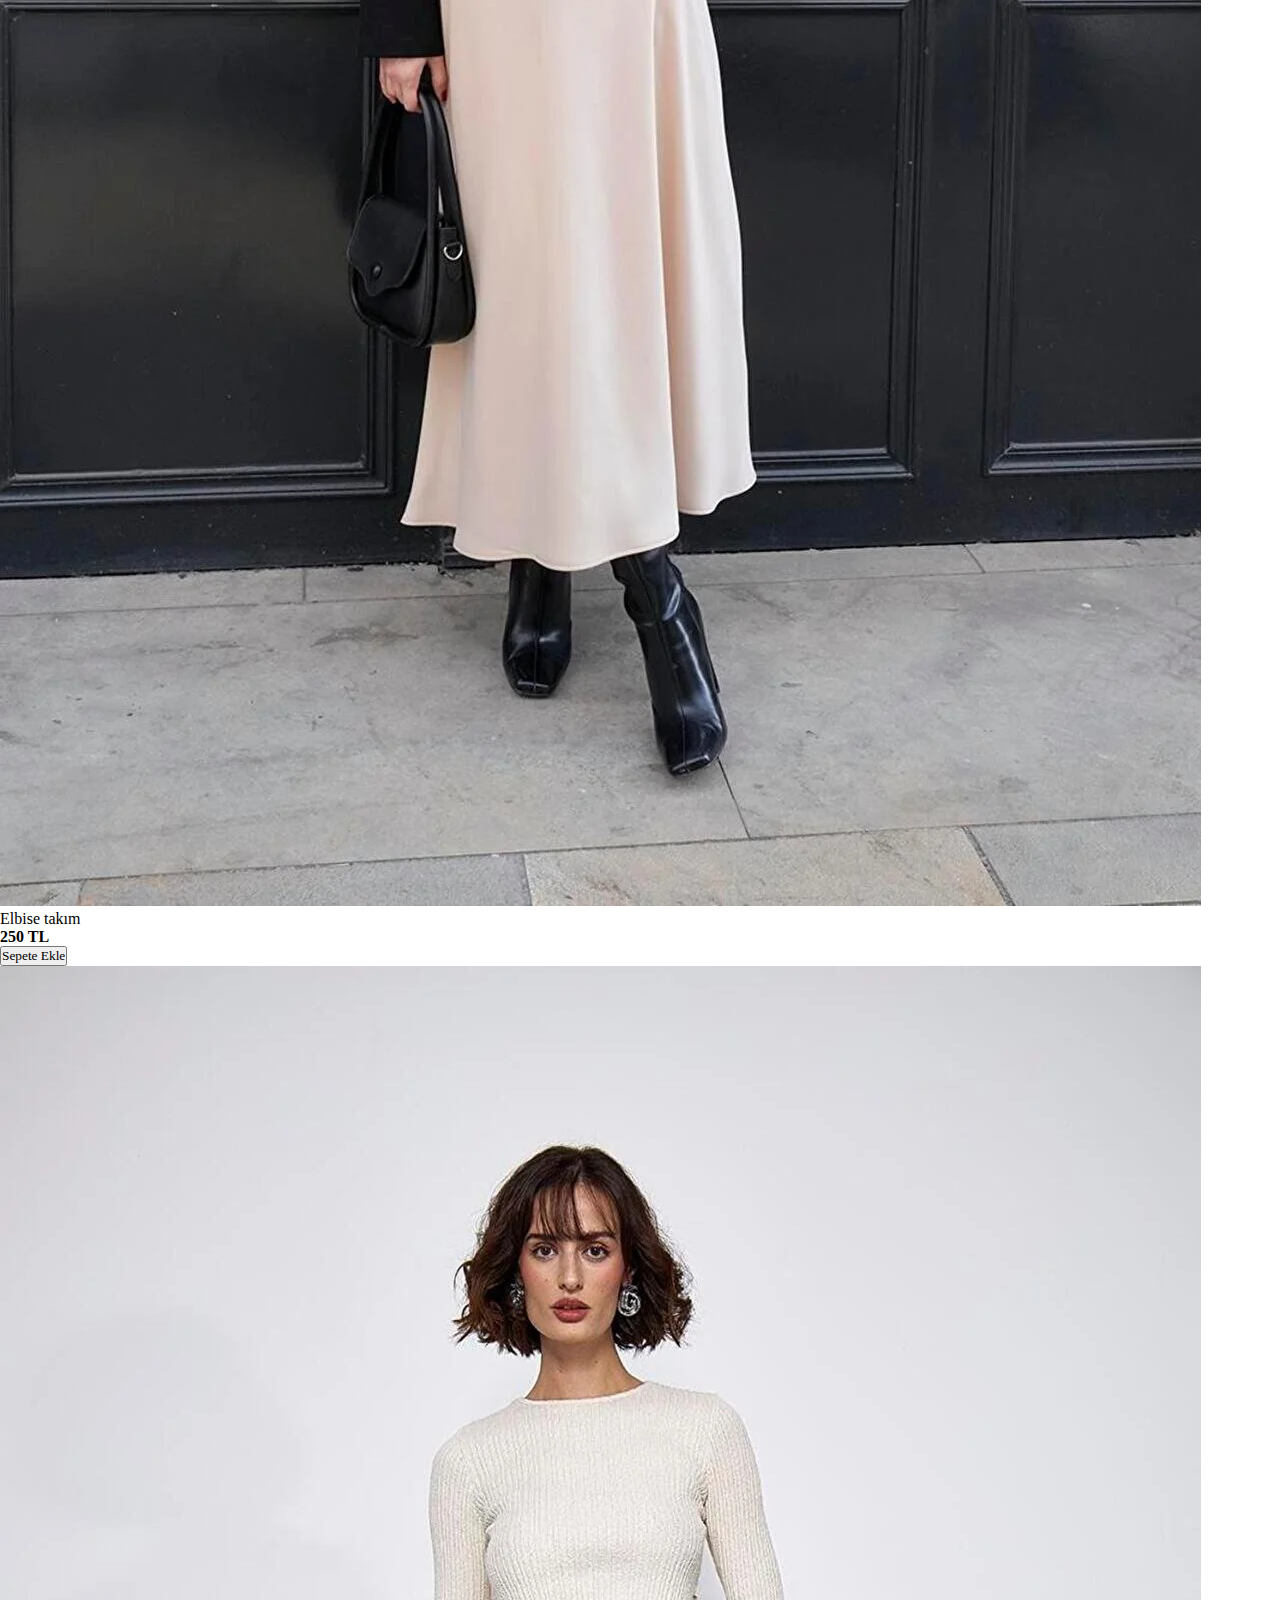
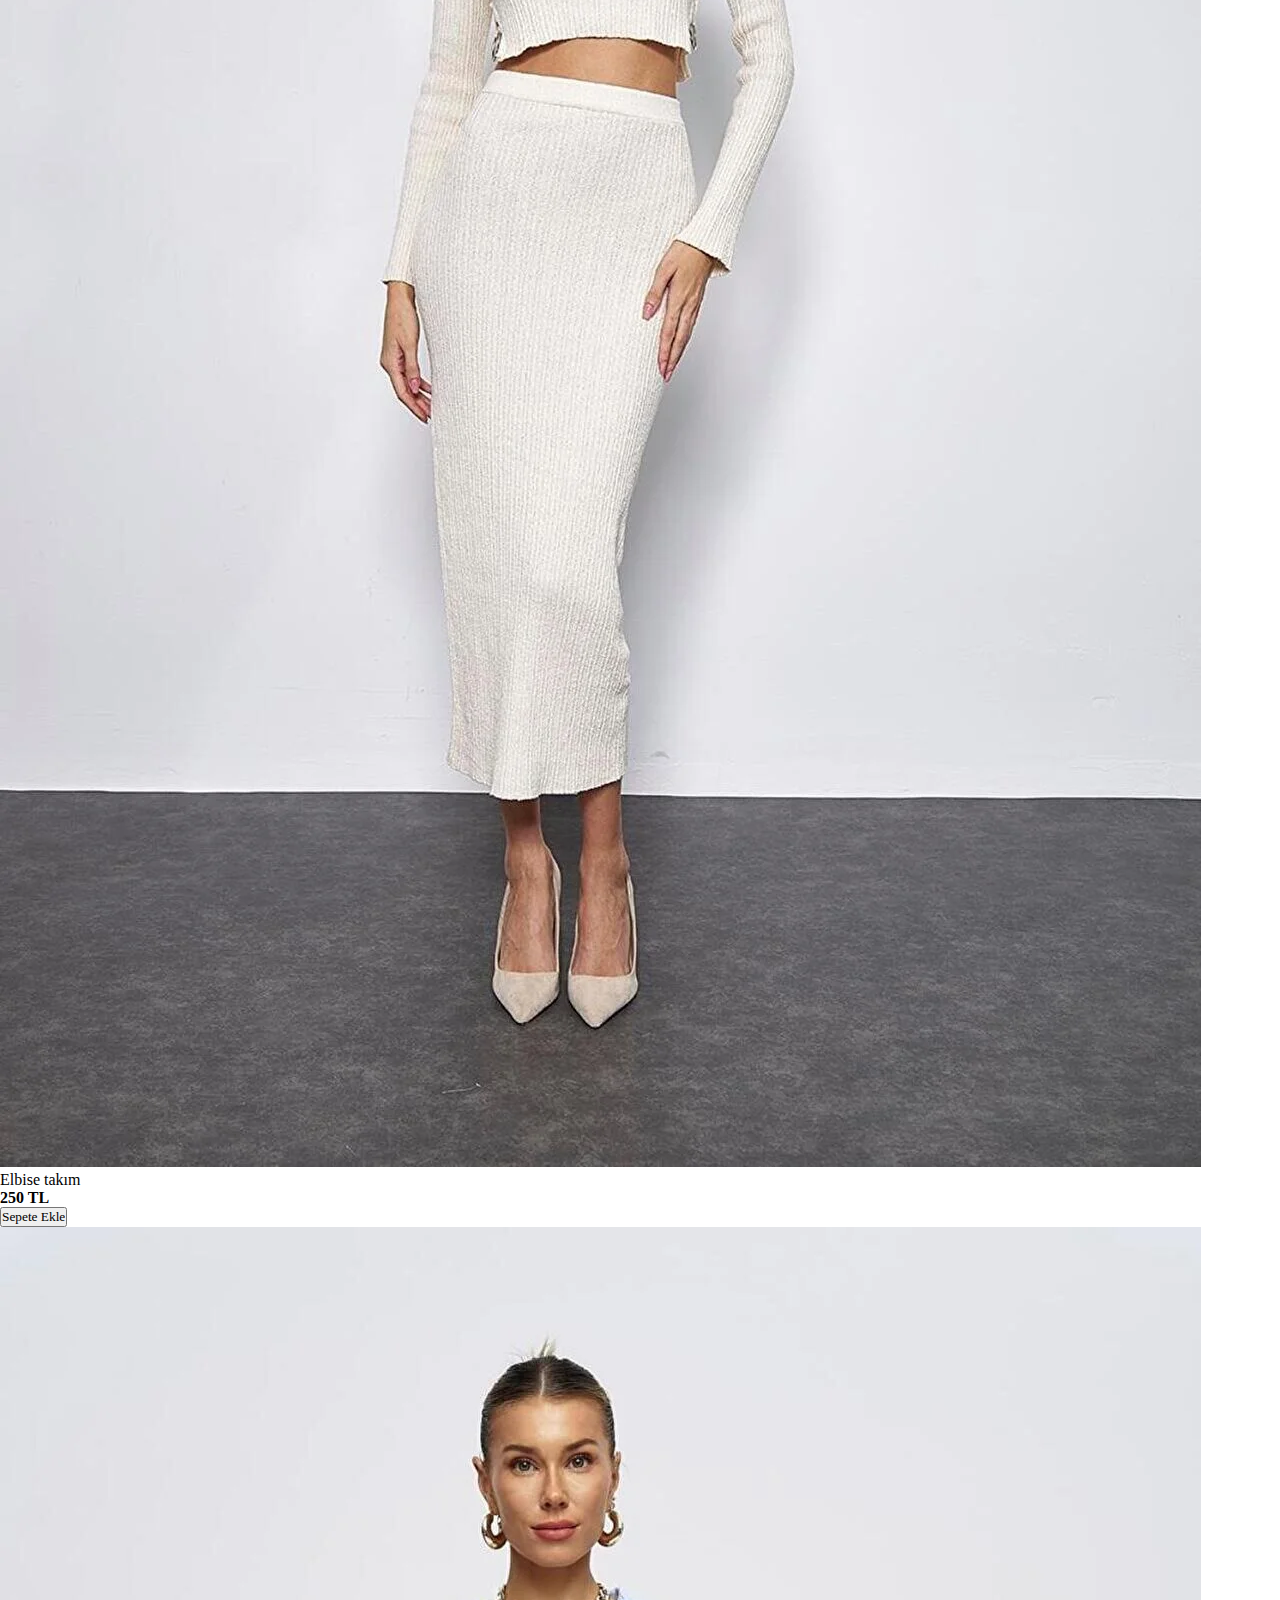
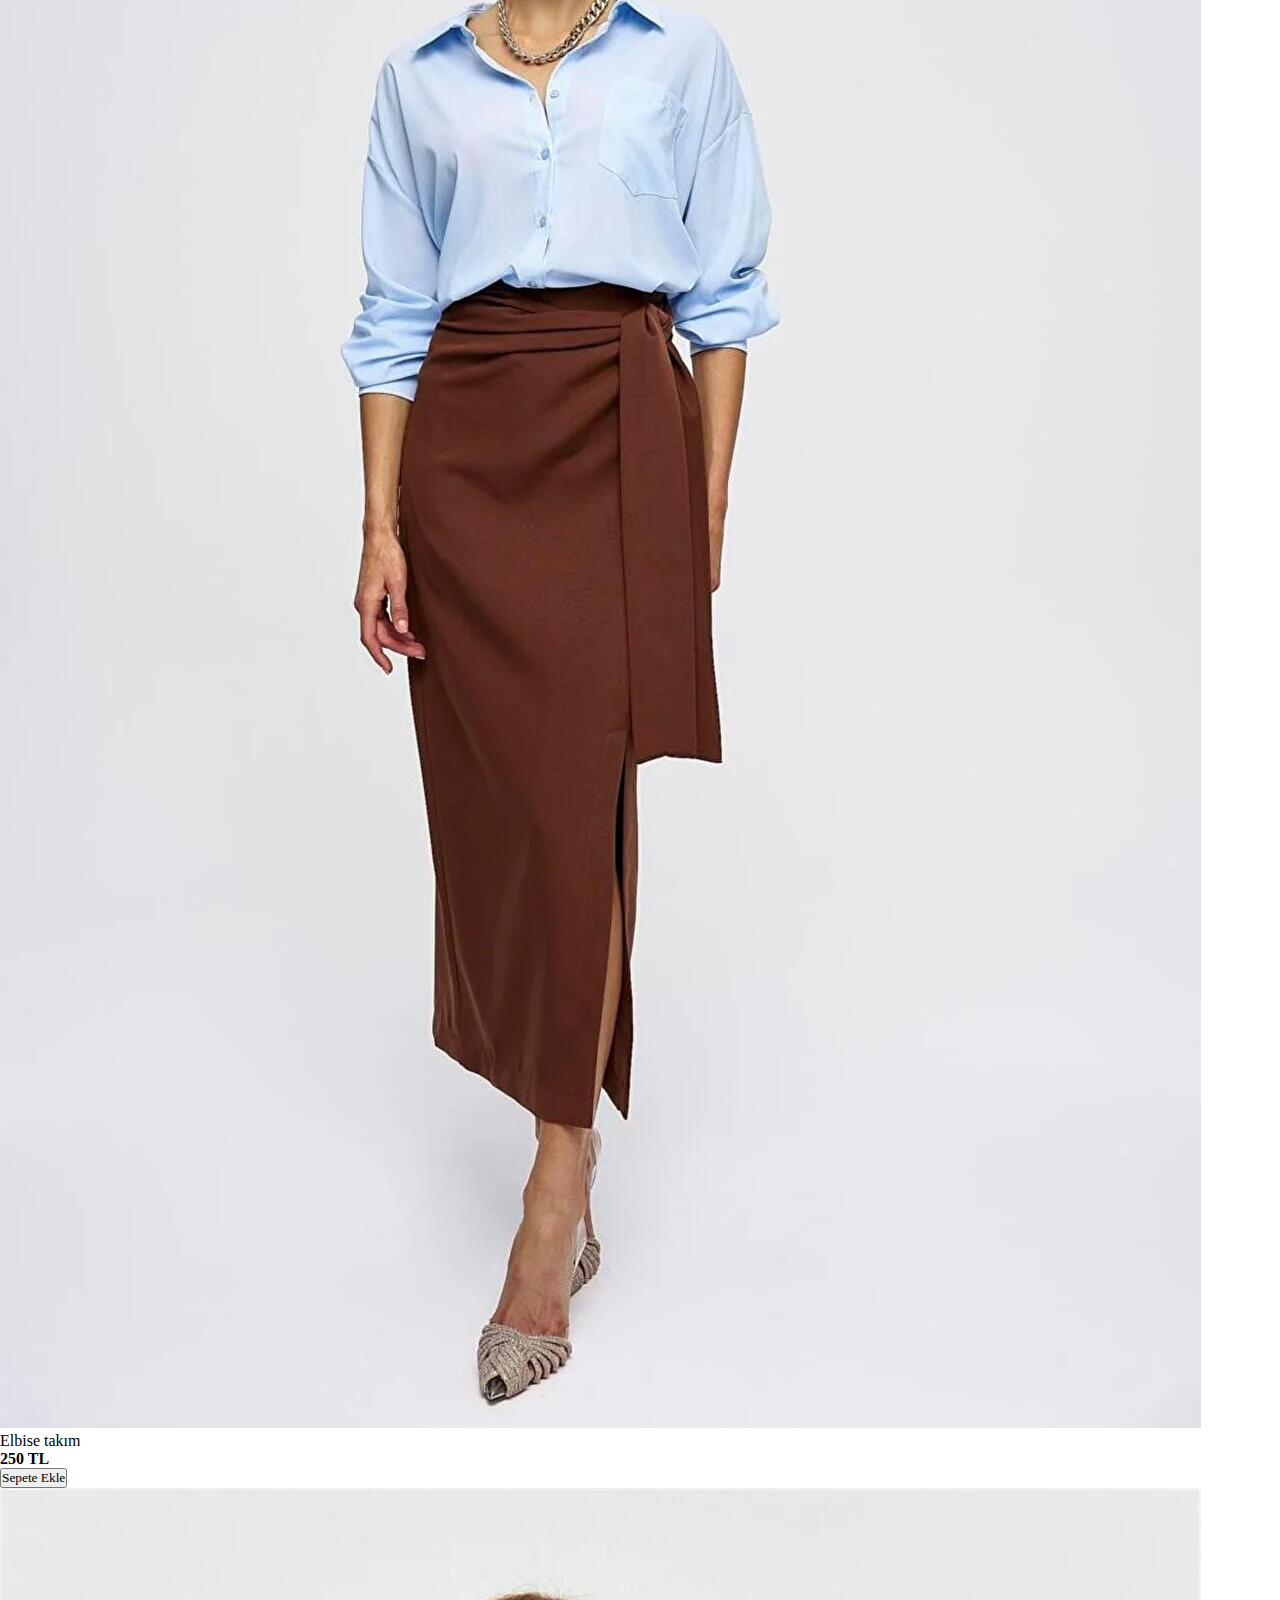
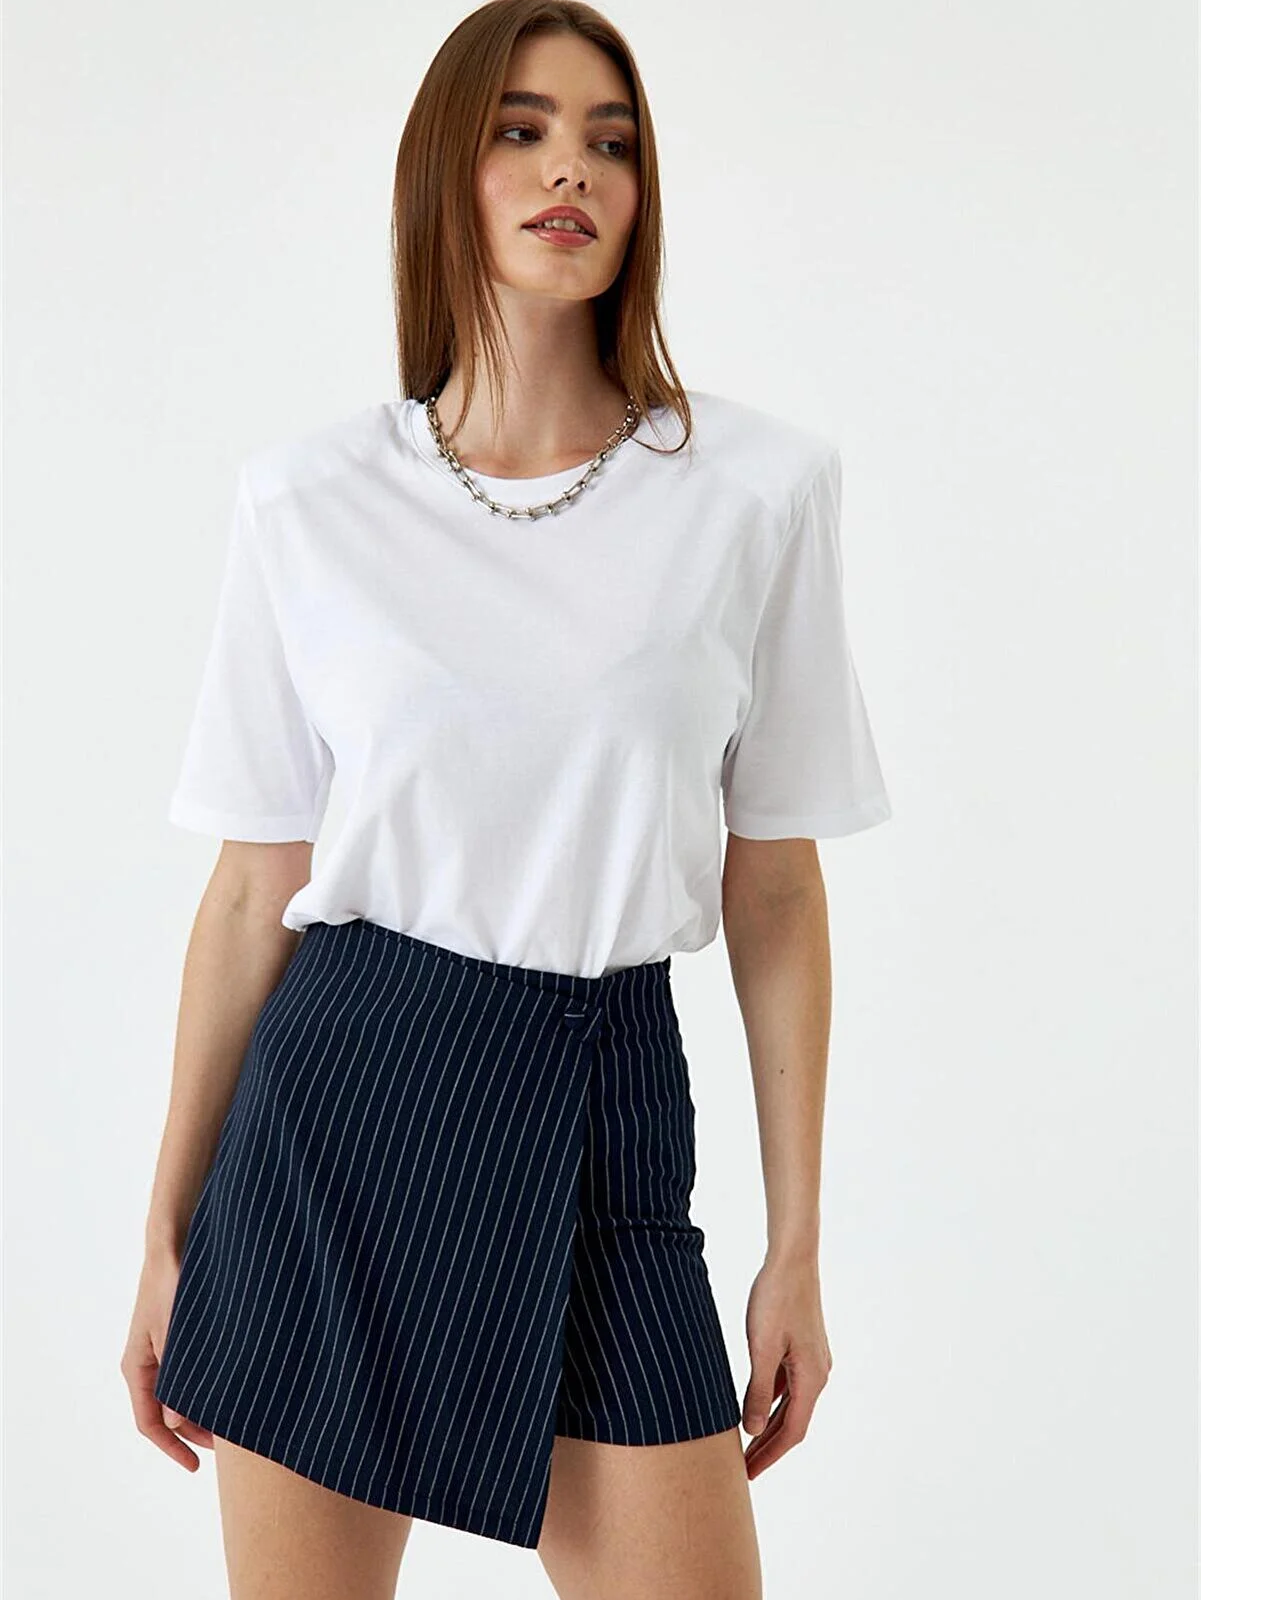
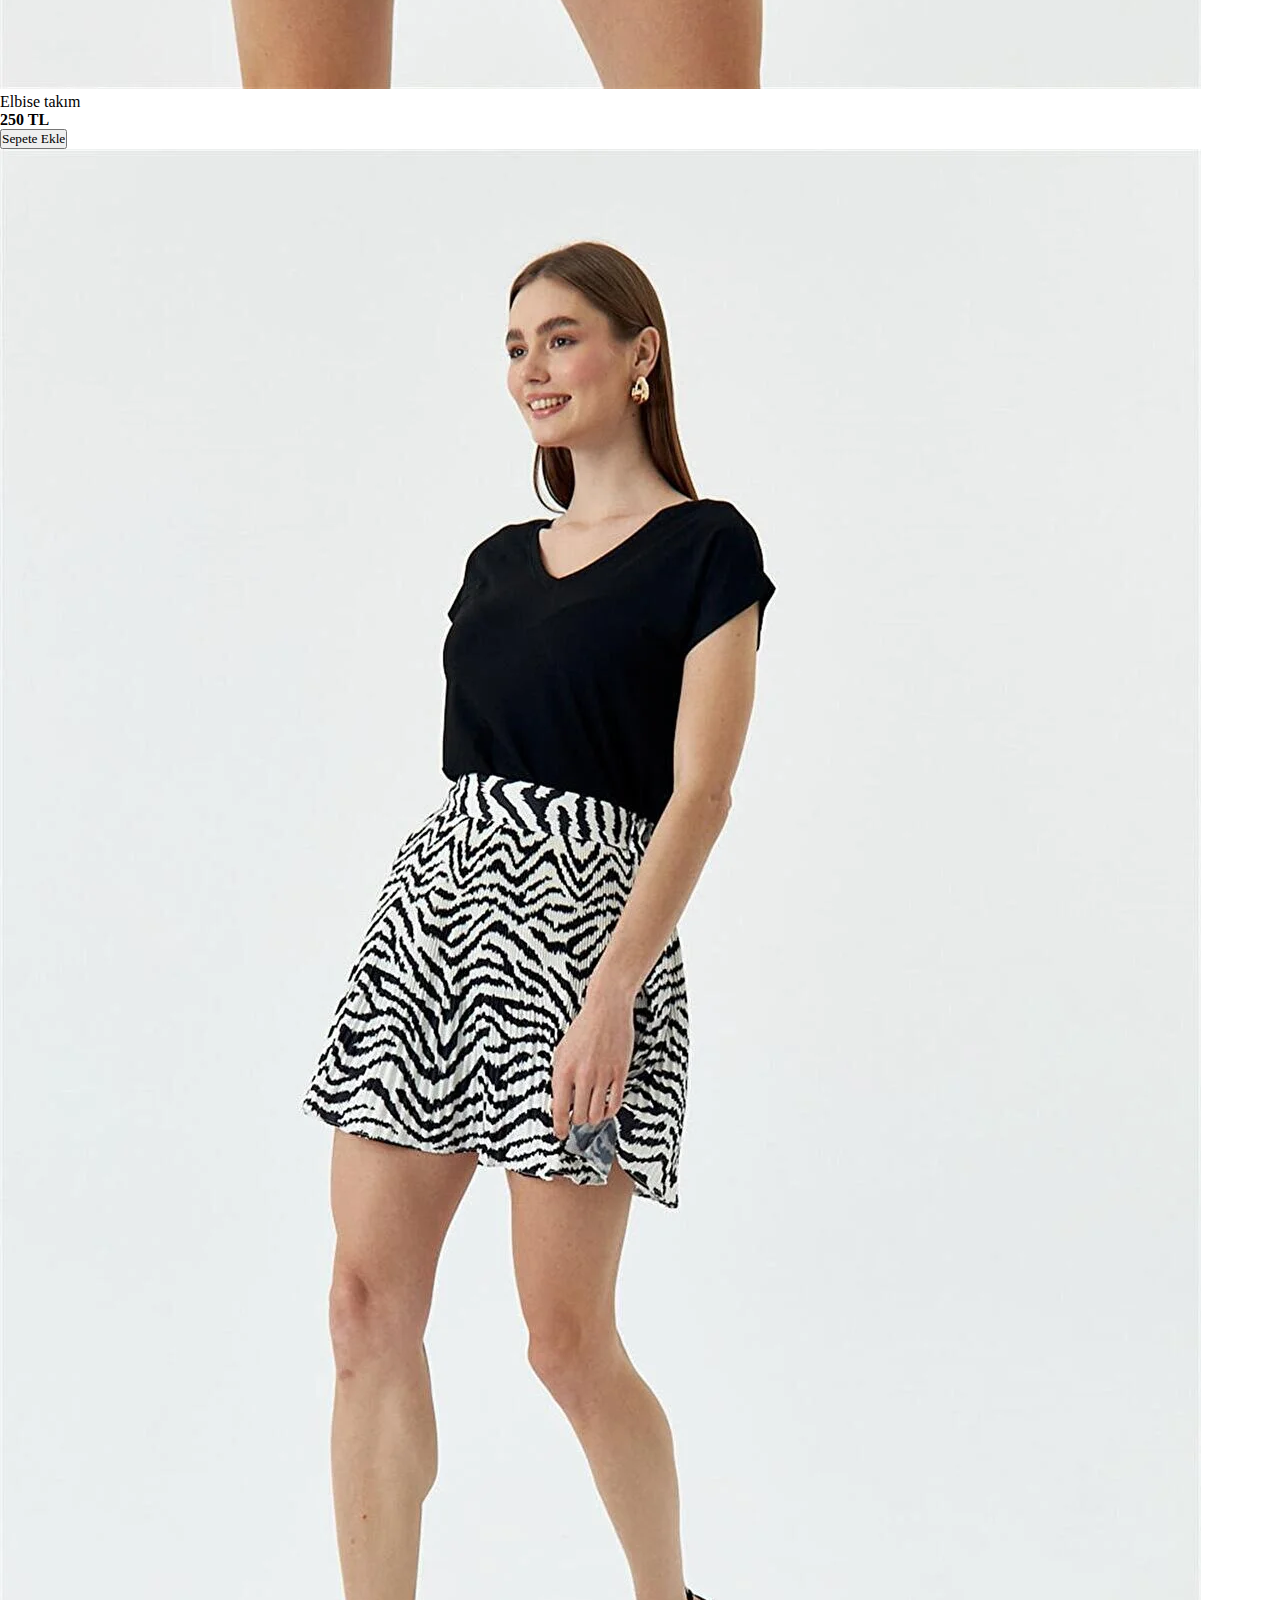
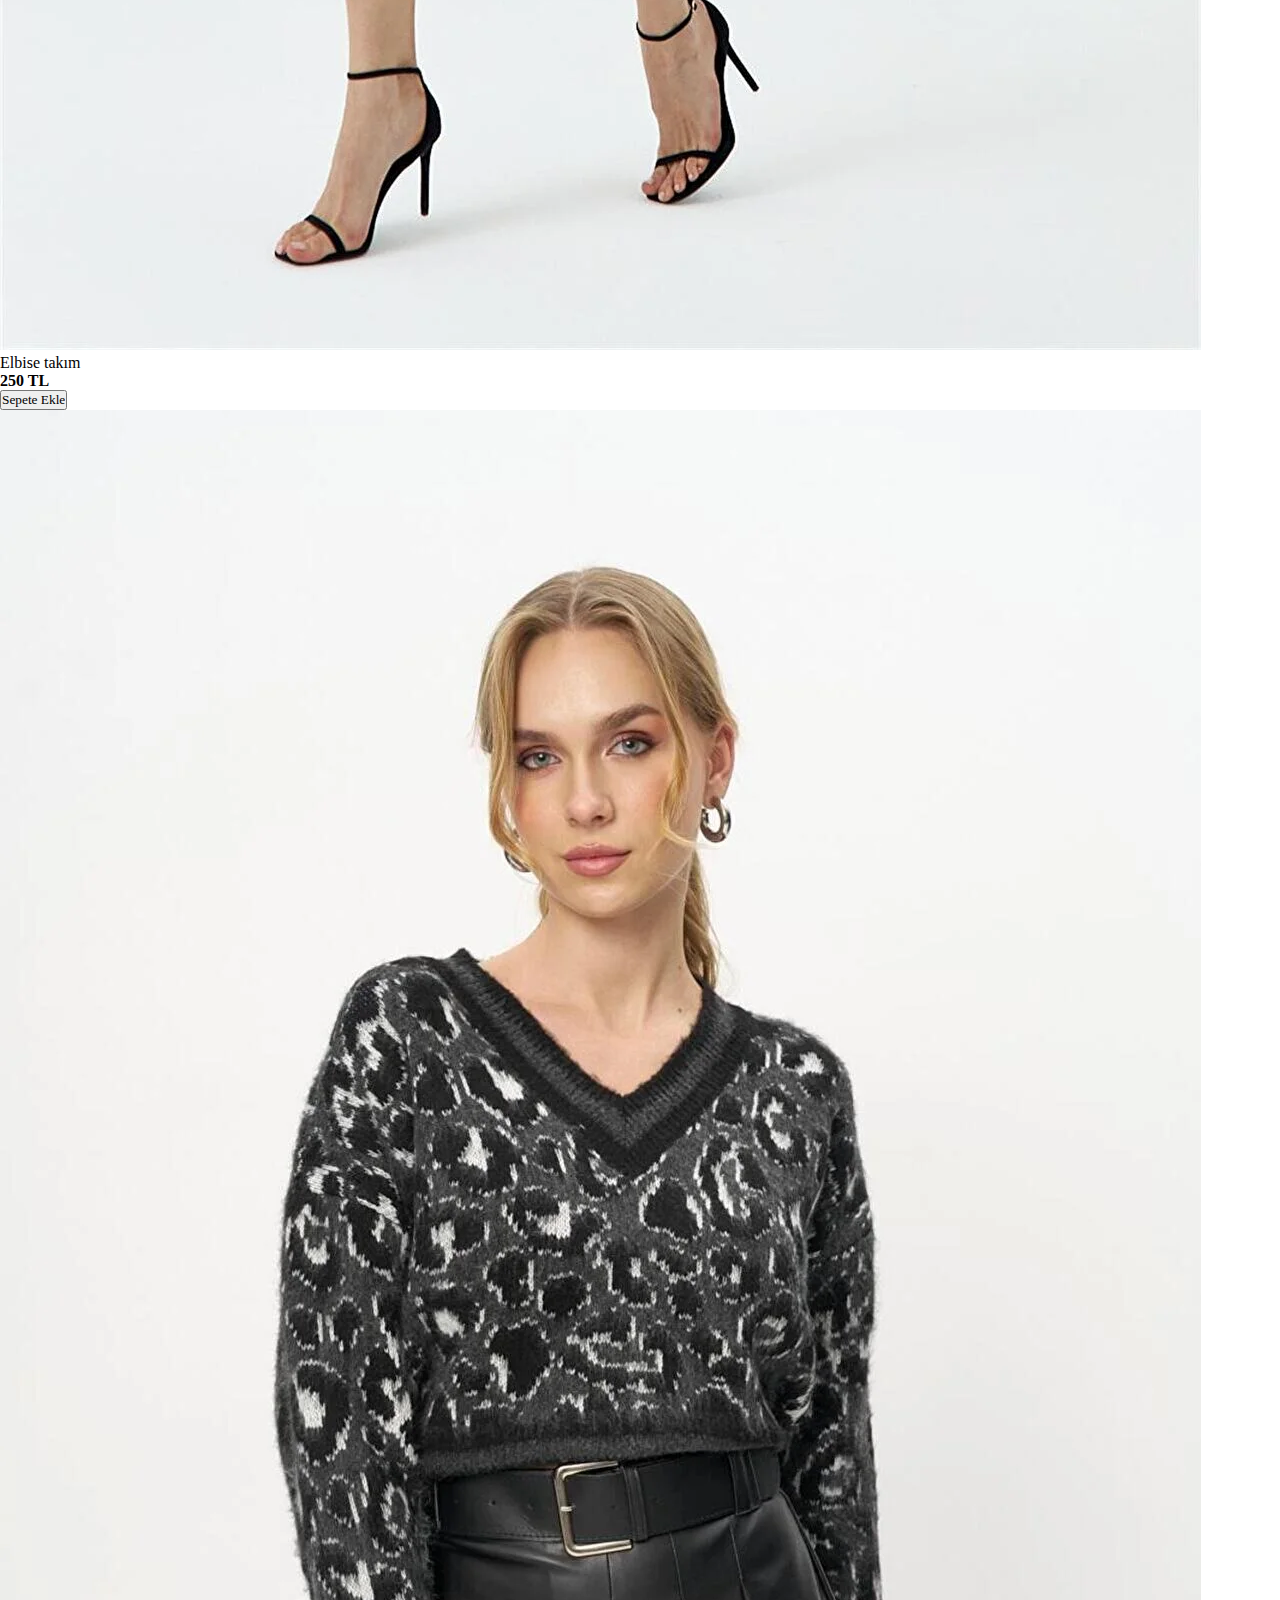
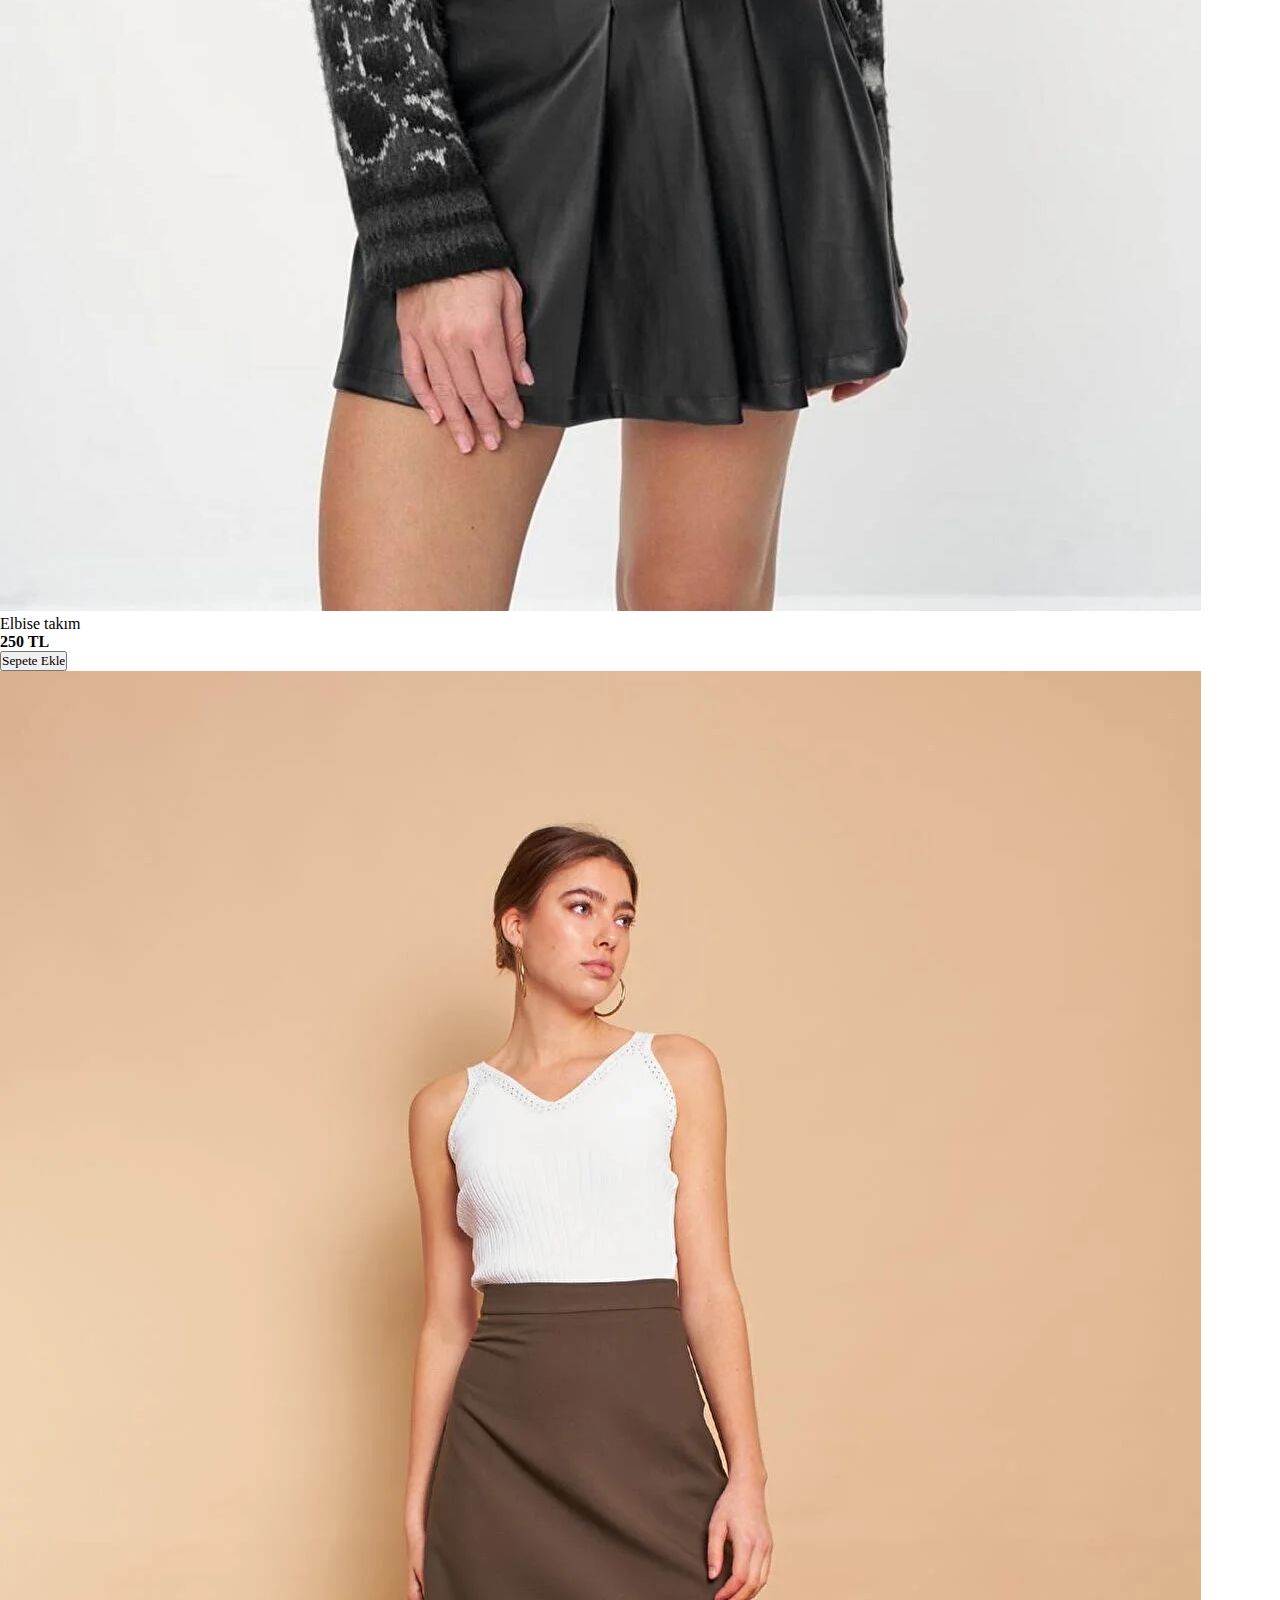
==== commit 5a5c829b: "Merge pull request #18 from esmanurgokkaya/elif" ====
--- a/alt-giyim.html
+++ b/alt-giyim.html
@@ -11,8 +11,13 @@
     crossorigin="anonymous"
     referrerpolicy="no-referrer"
   />
+  <link href="https://fonts.googleapis.com/css2?family=Cinzel+Decorative&display=swap" rel="stylesheet">
+
   <link rel="stylesheet" href="css/header-footer.css">
   <link rel="stylesheet" href="css/products.css">
+  <link rel="stylesheet" href="css/shopping-cart.css">
+
+  
 </head>
 <body>
     
@@ -28,73 +33,30 @@
             </form>
             <div class="icons"> 
                 <ul>
-                  <li><a href="#" id="icon1" class="logging"><i class="fa-regular fa-user"></i></a>
-                    <ul>
-                      <li><a href="login-register.html">Giriş Yap</a></li>
-                      <li><a href="login-register.html">Kayıt Ol</a></li>
-                    </ul>
-                  </li>
-                  <li><a href="#" id="icon2" class="shopping" title="Sepete Ekle"><i class="fa-solid fa-cart-shopping"></i></a></li>
+                  <li><a href="login-register.html" id="icon1" class="logging" title="Giriş Yap / Kayıt Ol"><i class="fa-regular fa-user"></i></a></li>
+                  <li>
+                    <a href="#"  class="shopping" title="Sepete Ekle">
+                    <i id="icon2" class="fa-solid fa-cart-shopping"></i>
+                    <span id="count">0</span></a>
+                    <div id="shopping-basket" class="shopping-basket">
+                      <div id="basket-list"></div>
+                      <div id="total-price"></div>
+                      <button id="clear-basket">Sepeti Temizle</button>
+                    </div>
+                    
+                </li>
                 </ul>
             </div>
         </div>
         <div class="container categories">
-            <ul class="nav__links">
-                <li class="nav__item"><a href="#">YENİ</a></li>
-                <li class="nav__item"><a href="#">GİYİM</a>
-                  <ul>
-                    <div class="dropdown">
-                      <button class="mainmenubtn"><a href="ust-giyim.html">ÜST GİYİM</a></button>
-                      <div class="dropdown-child">
-                        <button><a href="http://wwww.alanadiniz.com/sayfa1.html">GÖMLEK</a></button>
-                        <button><a href="http://wwww.alanadiniz.com/sayfa1.html">BLUZ/BODY</a></button>
-                        <button><a href="http://wwww.alanadiniz.com/sayfa1.html">KAZAK</a></button>
-                        <button><a href="http://wwww.alanadiniz.com/sayfa1.html">SWEATSHİRT</a></button>
-                        <button><a href="http://wwww.alanadiniz.com/sayfa1.html">ELBİSE</a></button>
-                        <button><a href="http://wwww.alanadiniz.com/sayfa1.html">HIRKA</a></button>
-                      </div>
-                    </div>
-                    <div class="dropdown">
-                      <button class="mainmenubtn"><a href="alt-giyim.html">ALT GİYİM</a></button>
-                      <div class="dropdown-child">
-                        <button><a href="http://wwww.alanadiniz.com/sayfa1.html">PANTOLON</a></button>
-                        <button><a href="http://wwww.alanadiniz.com/sayfa1.html">ETEK</a></button>
-                        <button><a href="http://wwww.alanadiniz.com/sayfa1.html">EŞOFMAN</a></button>
-                        <button><a href="http://wwww.alanadiniz.com/sayfa1.html">ŞORT/a></button>
-                      </div>
-                    </div>
-                    <div class="dropdown">
-                      <button class="mainmenubtn"><a href="dis-giyim.html">DIŞ GİYİM</a></button>
-                      <div class="dropdown-child">
-                        <button><a href="http://wwww.alanadiniz.com/sayfa1.html">CEKET</a></button>
-                        <button><a href="http://wwww.alanadiniz.com/sayfa1.html">YAĞMURLUK</a></button>
-                        <button><a href="http://wwww.alanadiniz.com/sayfa1.html">KABAN</a></button>
-                        <button><a href="http://wwww.alanadiniz.com/sayfa1.html">MONT</a></button>
-                        <button><a href="http://wwww.alanadiniz.com/sayfa1.html">TRENÇKOT</a></button>
-                      </div>
-                    </div>
-                  </ul>
-                </li>
-                <li class="nav__item"><a href="#">ÇANTA</a>
-                  <ul>
-                    <li><button class="mainmenubtn"><a href="#">SIRT ÇANTASI</a></button></li>
-                    <li><button class="mainmenubtn"><a href="#">EL ÇANTASI</a></button></li>
-                    <li><button class="mainmenubtn"><a href="#">SPOR ÇANTASI</a></button></li>
-                    <li><button class="mainmenubtn"><a href="#">CÜZDAN</a></button></li>
-                  </ul>
-                </li>
-                <li class="nav__item"><a href="#">AKSESUAR</a>
-                  <ul>
-                    <li><button class="mainmenubtn"><a href="#">KOLYE</a></button></li>
-                    <li><button class="mainmenubtn"><a href="#">BİLEKLİK</a></button></li>
-                    <li><button class="mainmenubtn"><a href="#">SAAT</a></button></li>
-                    <li><button class="mainmenubtn"><a href="#">FULAR/ŞAL</a></button></li>
-                  </ul>
-                </li>
-            
-                <li class="nav__item"><a href="#">İNDİRİMLİ ÜRÜNLER</a></li>
-            </ul>
-        </div>
+          <ul class="nav__links">
+              <li class="nav__item"><a href="#">YENİ</a></li>
+              <li class="nav__item"><a href="dis-giyim.html">DIŞ GİYİM</a></li>
+              <li class="nav__item"><a href="alt-giyim.html">ALT GİYİM</a></li>
+              <li class="nav__item"><a href="ust-giyim.html">ÜST GİYİM</a></li>
+              <li class="nav__item"><a href="#">İNDİRİMLİ ÜRÜNLER</a></li>
+          </ul>
+      </div>
     </header>
 
 
@@ -136,7 +98,7 @@
               <label for="color">Kumaş Tipi</label>
               <input type="text" id="color" name="color">
         
-              <button type="submit">Filtrele</button>
+              <button type="submit"  class="button">Filtrele</button>
             </form>
           </div>
         
@@ -150,7 +112,8 @@
                     <div class="price">
                         <h4>250 TL</h4>
                     </div>
-                    <button><a href="#">Sepete Ekle</a></button>
+                    <input type="button" class="button" value="Sepete Ekle">
+
                    </div>
         
                 </div>
@@ -162,7 +125,8 @@
                     <div class="price">
                         <h4>250 TL</h4>
                     </div>
-                    <button><a href="#">Sepete Ekle</a></button>
+                    <input type="button" class="button" value="Sepete Ekle">
+
                    </div>
                 </div>
                 <!-- 3.ürün -->
@@ -173,7 +137,8 @@
                     <div class="price">
                         <h4>250 TL</h4>
                     </div>
-                    <button><a href="#">Sepete Ekle</a></button>
+                    <input type="button" class="button" value="Sepete Ekle">
+
                    </div>
                 </div>
                 <!-- 4.ürün -->
@@ -184,7 +149,8 @@
                     <div class="price">
                         <h4>250 TL</h4>
                     </div>
-                    <button><a href="#">Sepete Ekle</a></button>
+                    <input type="button" class="button" value="Sepete Ekle">
+
                    </div>
                 </div>
                 <!-- 5.ürün -->
@@ -195,7 +161,8 @@
                     <div class="price">
                         <h4>250 TL</h4>
                     </div>
-                    <button><a href="#">Sepete Ekle</a></button>
+                    <input type="button" class="button" value="Sepete Ekle">
+
                    </div>
                 </div>
                 <!-- 6.ürün -->
@@ -206,7 +173,8 @@
                     <div class="price">
                         <h4>250 TL</h4>
                     </div>
-                    <button><a href="#">Sepete Ekle</a></button>
+                  <input type="button" class="button" value="Sepete Ekle">
+                   
                    </div>
                 </div>
 
@@ -218,7 +186,8 @@
                     <div class="price">
                         <h4>250 TL</h4>
                     </div>
-                    <button><a href="#">Sepete Ekle</a></button>
+                    <input type="button" class="button" value="Sepete Ekle">
+
                    </div>
                 </div>
                 <!-- 8.ürün  -->
@@ -229,7 +198,8 @@
                     <div class="price">
                         <h4>250 TL</h4>
                     </div>
-                    <button><a href="#">Sepete Ekle</a></button>
+                    <input type="button" class="button" value="Sepete Ekle">
+
                    </div>
                 </div>
                 <!-- 9.ürün  -->
@@ -240,7 +210,8 @@
                     <div class="price">
                         <h4>250 TL</h4>
                     </div>
-                    <button><a href="#">Sepete Ekle</a></button>
+                    <input type="button" class="button" value="Sepete Ekle">
+
                    </div>
                 </div>
                 <!-- 10.ürün  -->
@@ -251,7 +222,8 @@
                     <div class="price">
                         <h4>250 TL</h4>
                     </div>
-                    <button><a href="#">Sepete Ekle</a></button>
+                    <input type="button" class="button" value="Sepete Ekle">
+
                    </div>
                 </div>
             <!-- 11.ürün  -->
@@ -262,7 +234,8 @@
                 <div class="price">
                     <h4>250 TL</h4>
                 </div>
-                <button><a href="#">Sepete Ekle</a></button>
+                <input type="button" class="button" value="Sepete Ekle">
+
                </div>
             </div>
             <!-- 12. ürün  -->
@@ -273,7 +246,8 @@
                 <div class="price">
                     <h4>250 TL</h4>
                 </div>
-                <button><a href="#">Sepete Ekle</a></button>
+                <input type="button" class="button" value="Sepete Ekle">
+
                </div>
             </div>
             <!-- 13.ürün  -->
@@ -284,7 +258,8 @@
                 <div class="price">
                     <h4>250 TL</h4>
                 </div>
-                <button><a href="#">Sepete Ekle</a></button>
+                <input type="button" class="button" value="Sepete Ekle">
+
                </div>
             </div>
             <!-- 14.ürün  -->
@@ -295,7 +270,8 @@
                 <div class="price">
                     <h4>250 TL</h4>
                 </div>
-                <button><a href="#">Sepete Ekle</a></button>
+                <input type="button" class="button" value="Sepete Ekle">
+
                </div>
             </div>
             <!-- 15.ürün  -->
@@ -306,39 +282,41 @@
                 <div class="price">
                     <h4>250 TL</h4>
                 </div>
-                <button><a href="#">Sepete Ekle</a></button>
+                <input type="button" class="button" value="Sepete Ekle">
+
                </div>
             </div>
             
             </div>
         </section>
 
-    <footer class="footer">
-        <div class="first-box">
-          <p class="foot-baslik">Hakkımızda</p>
-          <a href="#"><p>Biz Kimiz</p></a>
-          <a href="#"><p>Mağazalarımız</p></a>
-        </div>
-        <div class="first-box">
-          <p class="foot-baslik">Müşteri Hizmetleri</p>
-          <a href="#"><p>Kargo ve Teslimat Koşulları</p></a>
-          <a href="#"><p>Üyelik Sözleşmesi</p></a>
-          <a href="#"><p>Satış Sözleşmesi</p></a>
-          <a href="#"><p>İade ve Değişim Koşulları</p></a>
-        </div>
-        <div class="first-box">
-          <p class="foot-baslik">İletişim</p>
-          <p>Çağrı Merkezi: 0850 308 56 32</p>
-          <p>Telefon: 0 212 331 0 200</p>
-          <p>E-posta: iletisim@zee.com.tr</p>
-        </div>
-        <div class="first-box">
-          <p class="foot-baslik">Sosyal Medya</p>
-          <p><a href="https://www.instagram.com/esmnr.gkky/"><i class="fa-brands fa-instagram"></i>     İnstagram</a></p>
-          <p><a href="#"><i class="fa-brands fa-whatsapp"></i>     WhatsApp</a></p>
-        </div>
-        <div class="clear"></div>
-        
-    </footer>
+        <footer class="footer">
+          <div class="first-box">
+            <p class="foot-baslik">Hakkımızda</p>
+            <p><a href="#">Biz Kimiz</a></p>
+            <p><a href="#">Mağazalarımız</a></p>
+          </div>
+          <div class="first-box">
+            <p class="foot-baslik">Müşteri Hizmetleri</p>
+            <p></p><a href="#">Kargo ve Teslimat Koşulları</a></p>
+        <p> <a href="#">Üyelik Sözleşmesi</a></p>
+           <p> <a href="#">Satış Sözleşmesi</a></p>
+           <p><a href="#">İade ve Değişim Koşulları</a></p>
+          </div>
+          <div class="first-box">
+            <p class="foot-baslik">İletişim</p>
+            <p>Çağrı Merkezi: 0850 308 56 32</p>
+            <p>Telefon: 0 212 331 0 200</p>
+            <p>E-posta: iletisim@zee.com.tr</p>
+          </div>
+          <div class="first-box">
+            <p class="foot-baslik">Sosyal Medya</p>
+            <p><a href="https://www.instagram.com/esmnr.gkky/"><i class="fa-brands fa-instagram"></i>     İnstagram</a></p>
+            <p><a href="#"><i class="fa-brands fa-whatsapp"></i>     WhatsApp</a></p>
+          </div>
+         
+          
+      </footer>
+      <script src="js/sepete-ekleme.js" defer></script>
 </body>
 </html>--- a/css/header-footer.css
+++ b/css/header-footer.css
@@ -20,6 +20,7 @@
     text-decoration: none;
     list-style: none;
     font-family: 'Times New Roman', Times, serif;
+    scroll-behavior: smooth;
 }
 :root{
   --bg-black : rgb(31, 24, 24);
@@ -77,58 +78,6 @@
     position: relative;
     display: inline-block;
   }
-
-  
-  .icons ul li ul {
-    display: none;
-    position: absolute;
-    top: 100%;
-    left: 0;
-    background-color: #f9f6f6;
-    border: 1px solid #f0e9e9;
-    width: 200px;
-    height: 150px;
-    z-index: 1;
-    padding: 0;
-  }
-  
-  .icons ul li:hover ul {
-    display: block;
-  }
-  
-  /* Alt menü öğeleri */
-  .icons ul li ul li {
-    padding: 10px;
-    margin: 10px;
-    border-radius: 10px;
-    border: 1px solid  chocolate;
-  }
-  .icons ul li ul li:hover{
-    background-color: #e0db40;
-  }
-  
-  .icons ul li ul li a {
-    display: block;
-    padding: 10px;
-    color: chocolate;
-    font-size: 15px;
-    transition: all 0.5s ease-in-out;
-  }
-
-  .icons ul li ul li:last-child a {
-    border-bottom: none;
-  }
-  
-  .icons ul li ul li a:hover {
-    transition: all 0.3s ease-in-out;
-  }
-  .icons ul li a:link{
-    color: white;
-  }
-  
-  .icons ul li a:hover {
-    transition: all 0.3s ease-in-out;
-  }
   
 .categories{
     background-color: var(--bg-black);
@@ -196,64 +145,6 @@
     transition: all 0.5s ease-in-out;
   }
 
-  /*ilk alanlar*/
-  .mainmenubtn{
-    background-color: var(--bg-white);
-    width: 200px;
-    height: 50px;
-    color: gray;
-    border: grey;
-    left: 0;
-    border: 1px solid gray;
-    padding: 10PX;
-    box-shadow: 0 20px 15px rgba(78, 75, 75, 0.1);
-    z-index: 1;
-    margin-top:20px;
-  }
-
-  /*Tüm alanlar*/
-  .dropdown {
-    position: relative;
-    display: inline-block;
-  }
-
-  /*alt alanlar*/
-  .dropdown-child {
-    display: none;
-    color: gray;
-    border: grey;
-    padding: 10px;
-    margin: 10px;
-  }
-
-  /*alt alanların butonları*/
-  .dropdown-child button{
-    margin: 5px;
-    width: 200px;
-    height: 50px;
-    background-color: var(--bg-white);
-    border: 1px solid var(--bg-gray);
-    box-shadow: 0 20px 15px rgba(78, 75, 75, 0.1);
-  }
-  /*alt alanların linkleri*/
-  .dropdown-child a {
-    color: white;
-    padding: 20px;
-    text-decoration: none;
-    display: block;
-    transition: background-color 0.3s ease-in-out;
-    margin-bottom: 10px;
-  }
-
-  /*kategorilerin üzerine gidildiğinde alt alanların durumu */
-  .dropdown:hover .dropdown-child {
-    display: block;
-    position:absolute;
-    margin:-50px 0 0px 200px; /* üst-sağ-aşağı-sol */
-    z-index: 1;
-  }
-
-  
   /* İndirimli Ürünler linki */
   .nav__item:last-child a {
     color: var(--bg-red); /* İndirimli ürünler linkini özel bir renkle vurgula */
@@ -303,6 +194,12 @@
     width: 100%;
     height: 100%;
     background-color:var(--bg-foot);
+    padding:  50px 0 ;
+    display: flex;
+    flex-wrap: wrap;
+    justify-content: space-around;
+    align-items: baseline;
+
 }
 
 .footer a{
@@ -312,6 +209,8 @@
 
 .footer p{
   margin-bottom: 5px;
+  text-align: center;
+
 }
 
 .foot-baslik{
@@ -319,52 +218,32 @@
   border-bottom: black 1px solid;
   font-weight: bold;
   font-size: large;
+  text-align: center;
+  margin-top: 15px;
 }
 
 .footer .first-box{
   text-align: left;
-  margin: 20px;
-  margin-left: 60px;
-  float: left;
+  margin: 0px;
   font-weight: lighter;
-  width: 20%;
-}
-
-.clear{
-  clear: both;
-}
-
-@media only screen and (max-width: 767px) {
-  .header__inner {
-    flex-direction: row; /* Öğeleri dikey olarak sırala */
-    align-items: center; /* Öğeleri yatayda ortala */
-  }
-
-  .logo {
-    order: 2; /* Logoyu ortaya taşı */
-    margin-bottom: 10px; /* Logonun diğer öğelerden olan boşluğu */
-    width: 30%;
-  }
-
-  .icons {
-    display: flex; /* Simgeleri yan yana sırala */
-    order: 3; /* Simgeleri en üste taşı */
-    margin-bottom: 10px; /* Simgelerin diğer öğelerden olan boşluğu */
-  }
-
-  form.search {
-    order: 3; /* Arama formunu en alta taşı */
-  } 
-}
-
-@media screen and (min-width: 875px){
+  width: 15%;
+}
+
+@media screen and (max-width:850px) {
   .footer .first-box{
-    width: 15%;
-  }
-}
-
-@media screen and (max-width:875px) {
-  .footer .first-box{
-    width: 30%;
+    width: 100%;
+    text-align: center;
+    margin: 5px;
+  }
+  form.search input{
+    width: 100px;
+  }
+  .categories{
+    height: 220px;
+  }
+  .nav__links{
+    display: flex;
+    flex-direction: column;
+    justify-content: center;
   }
 }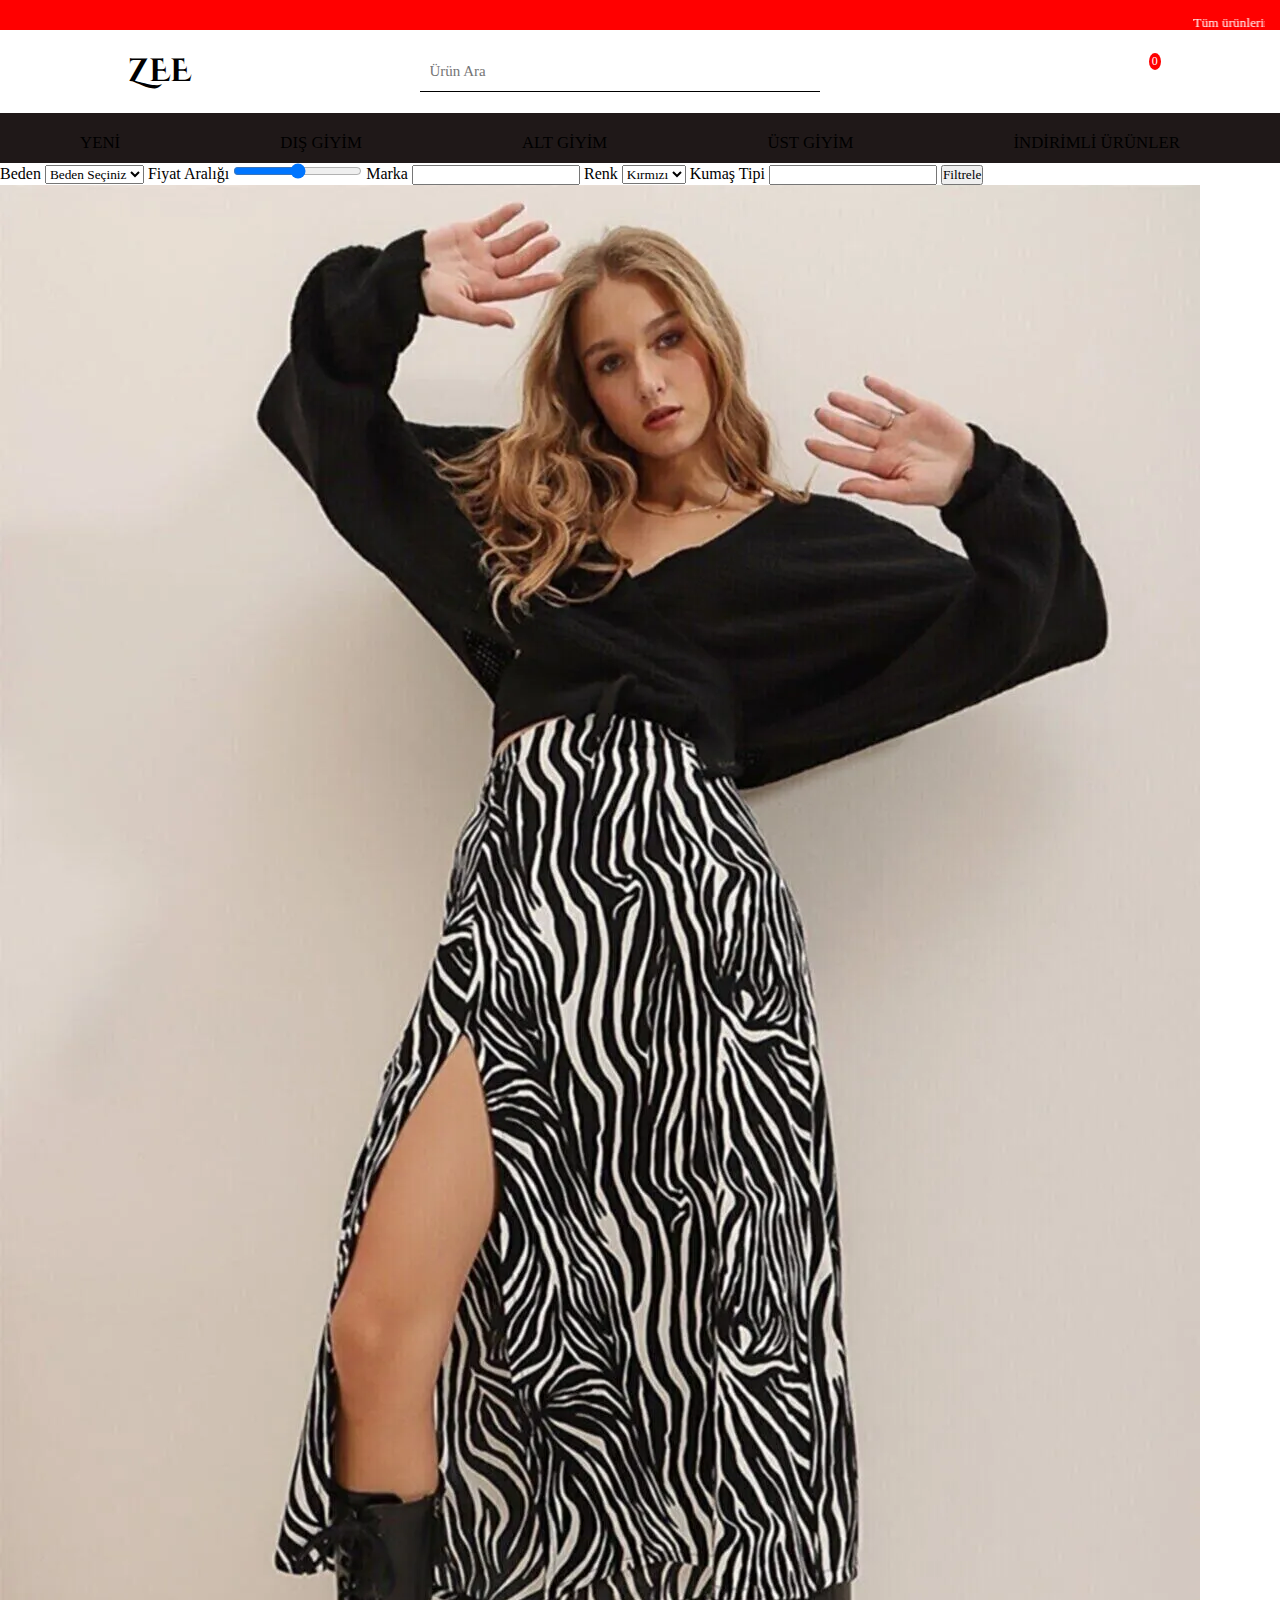
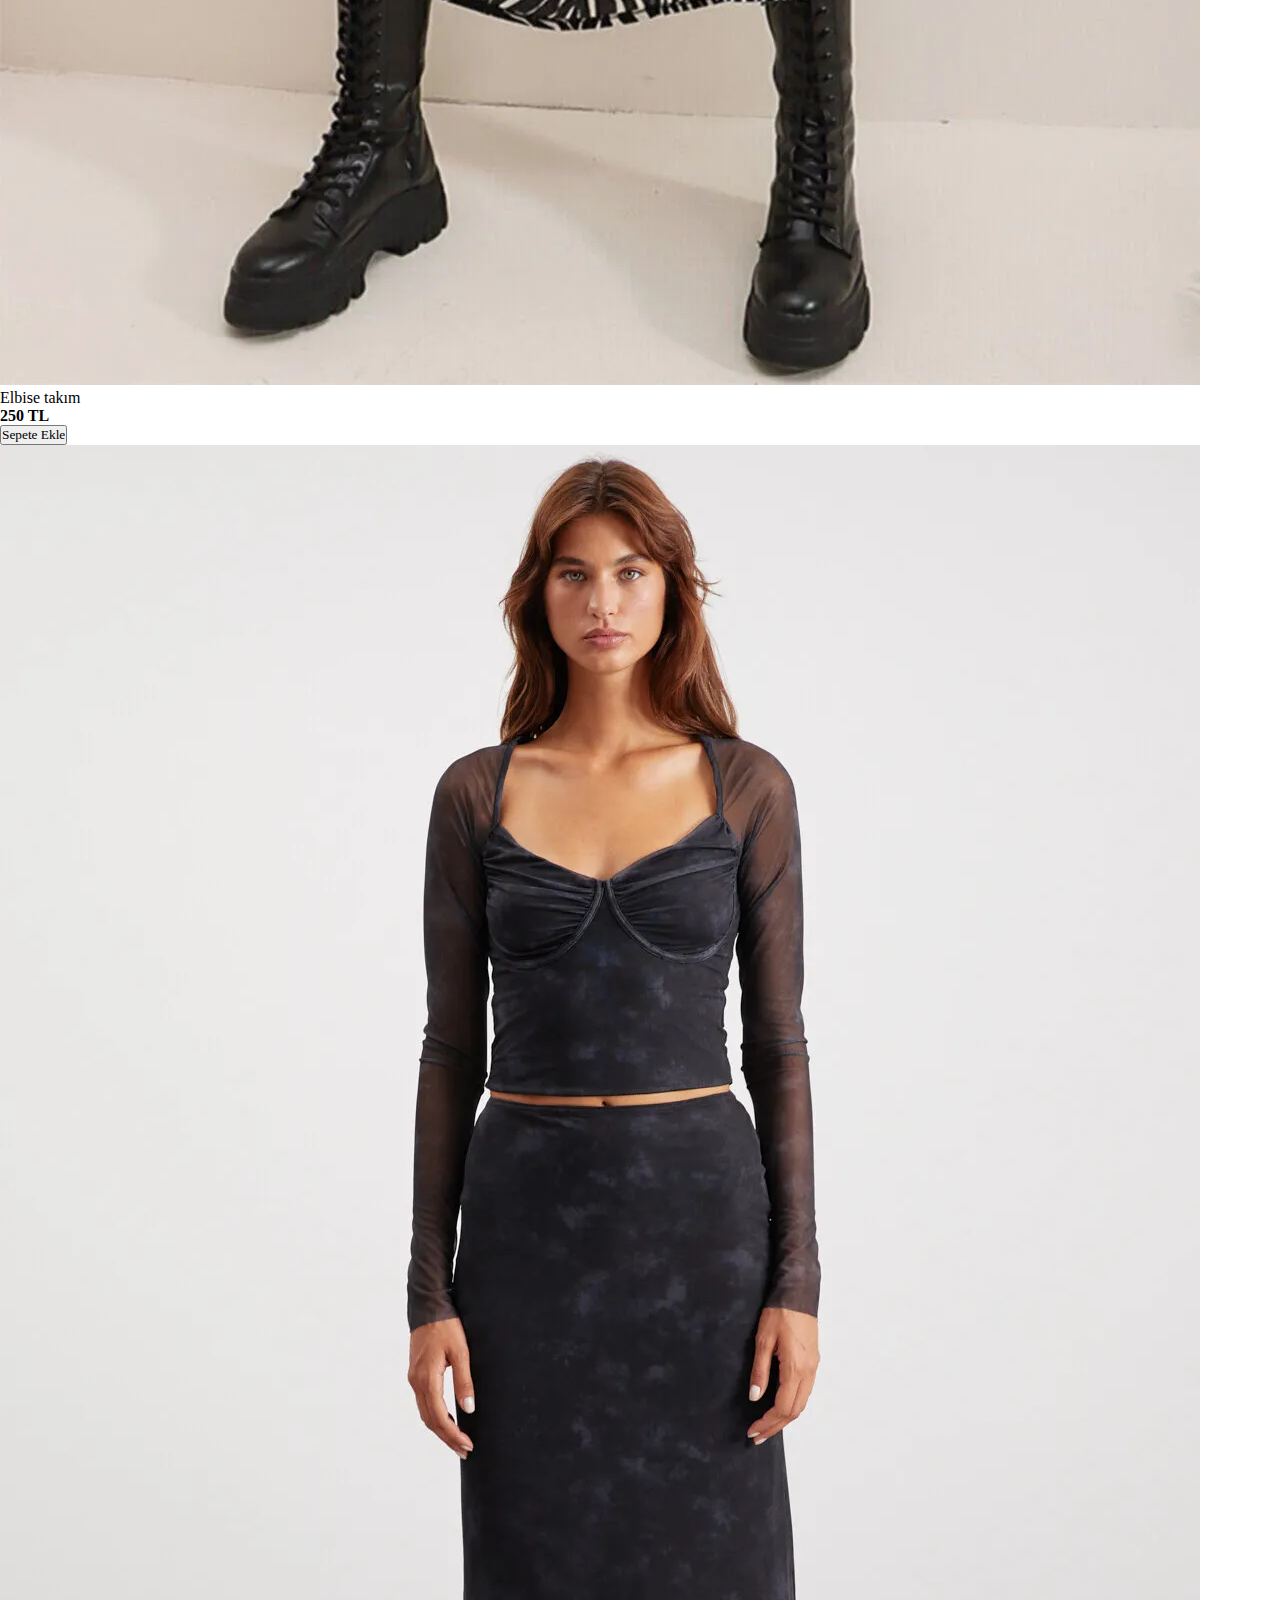
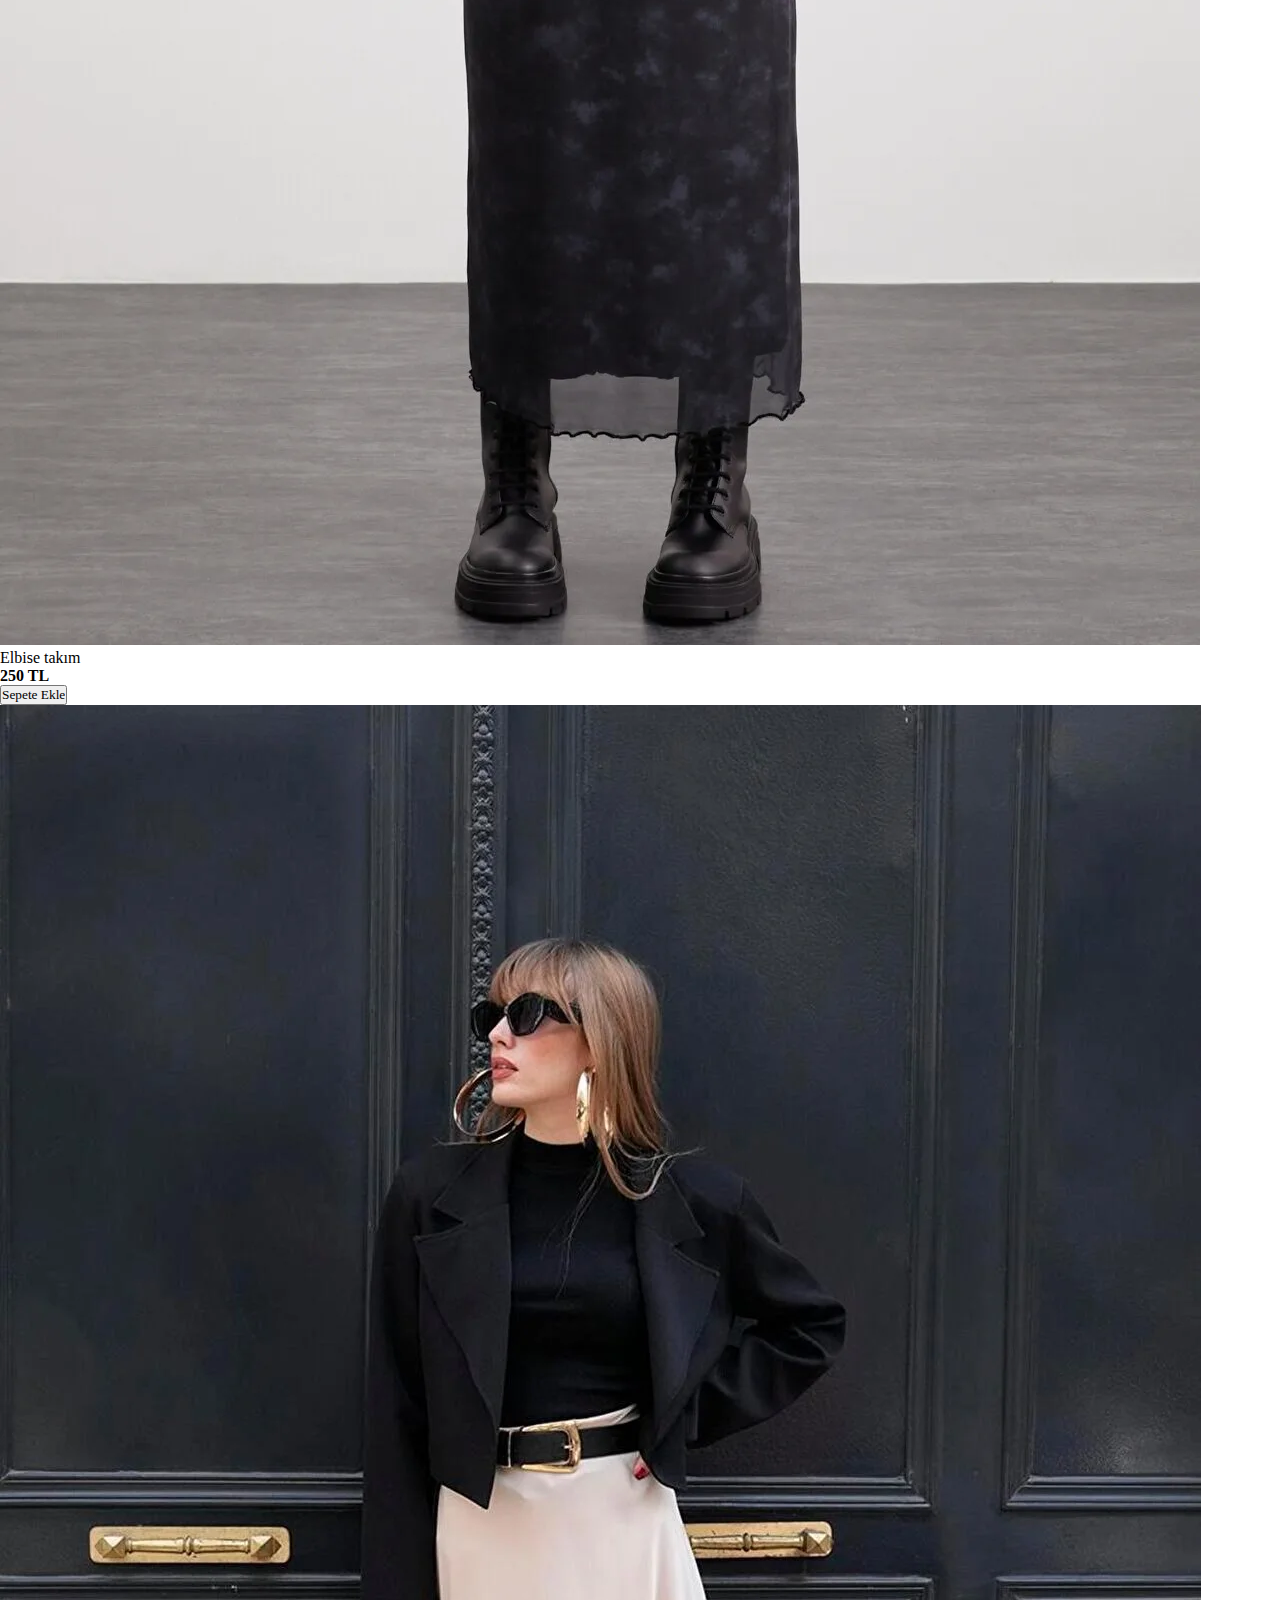
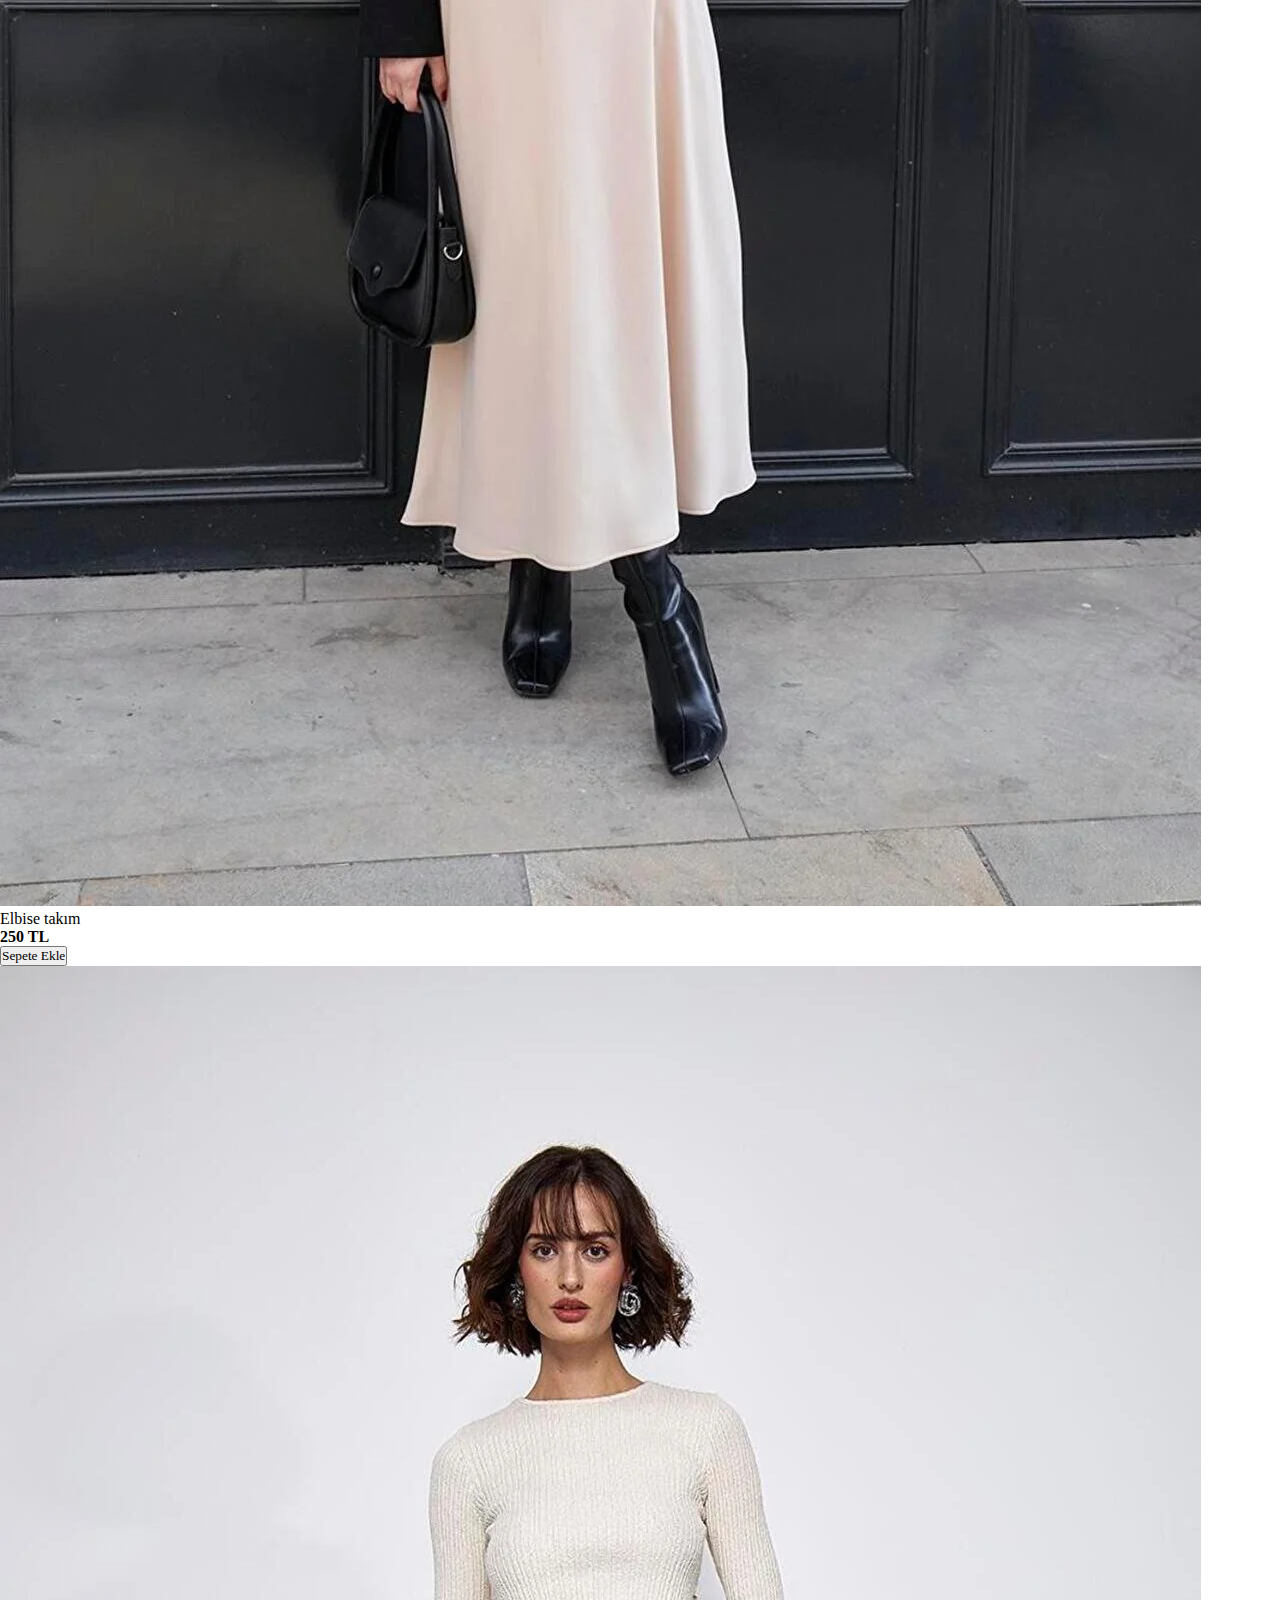
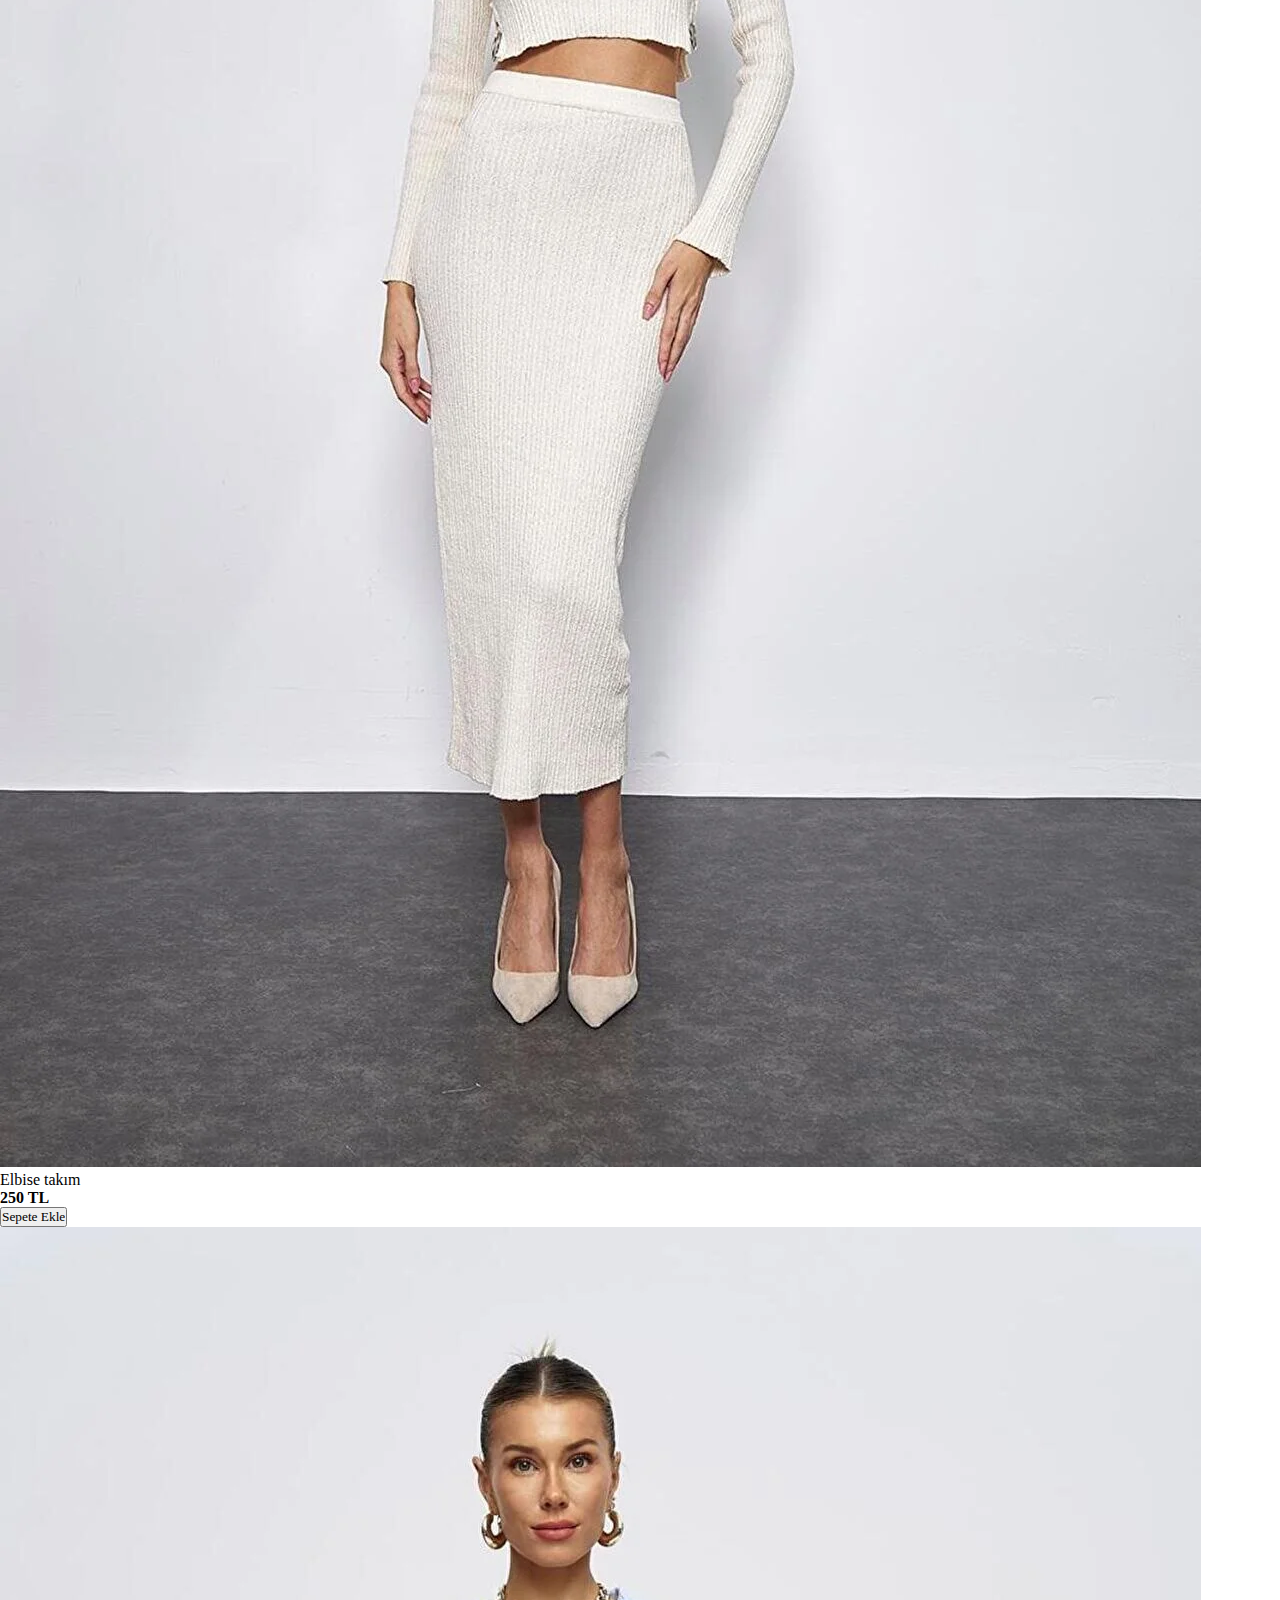
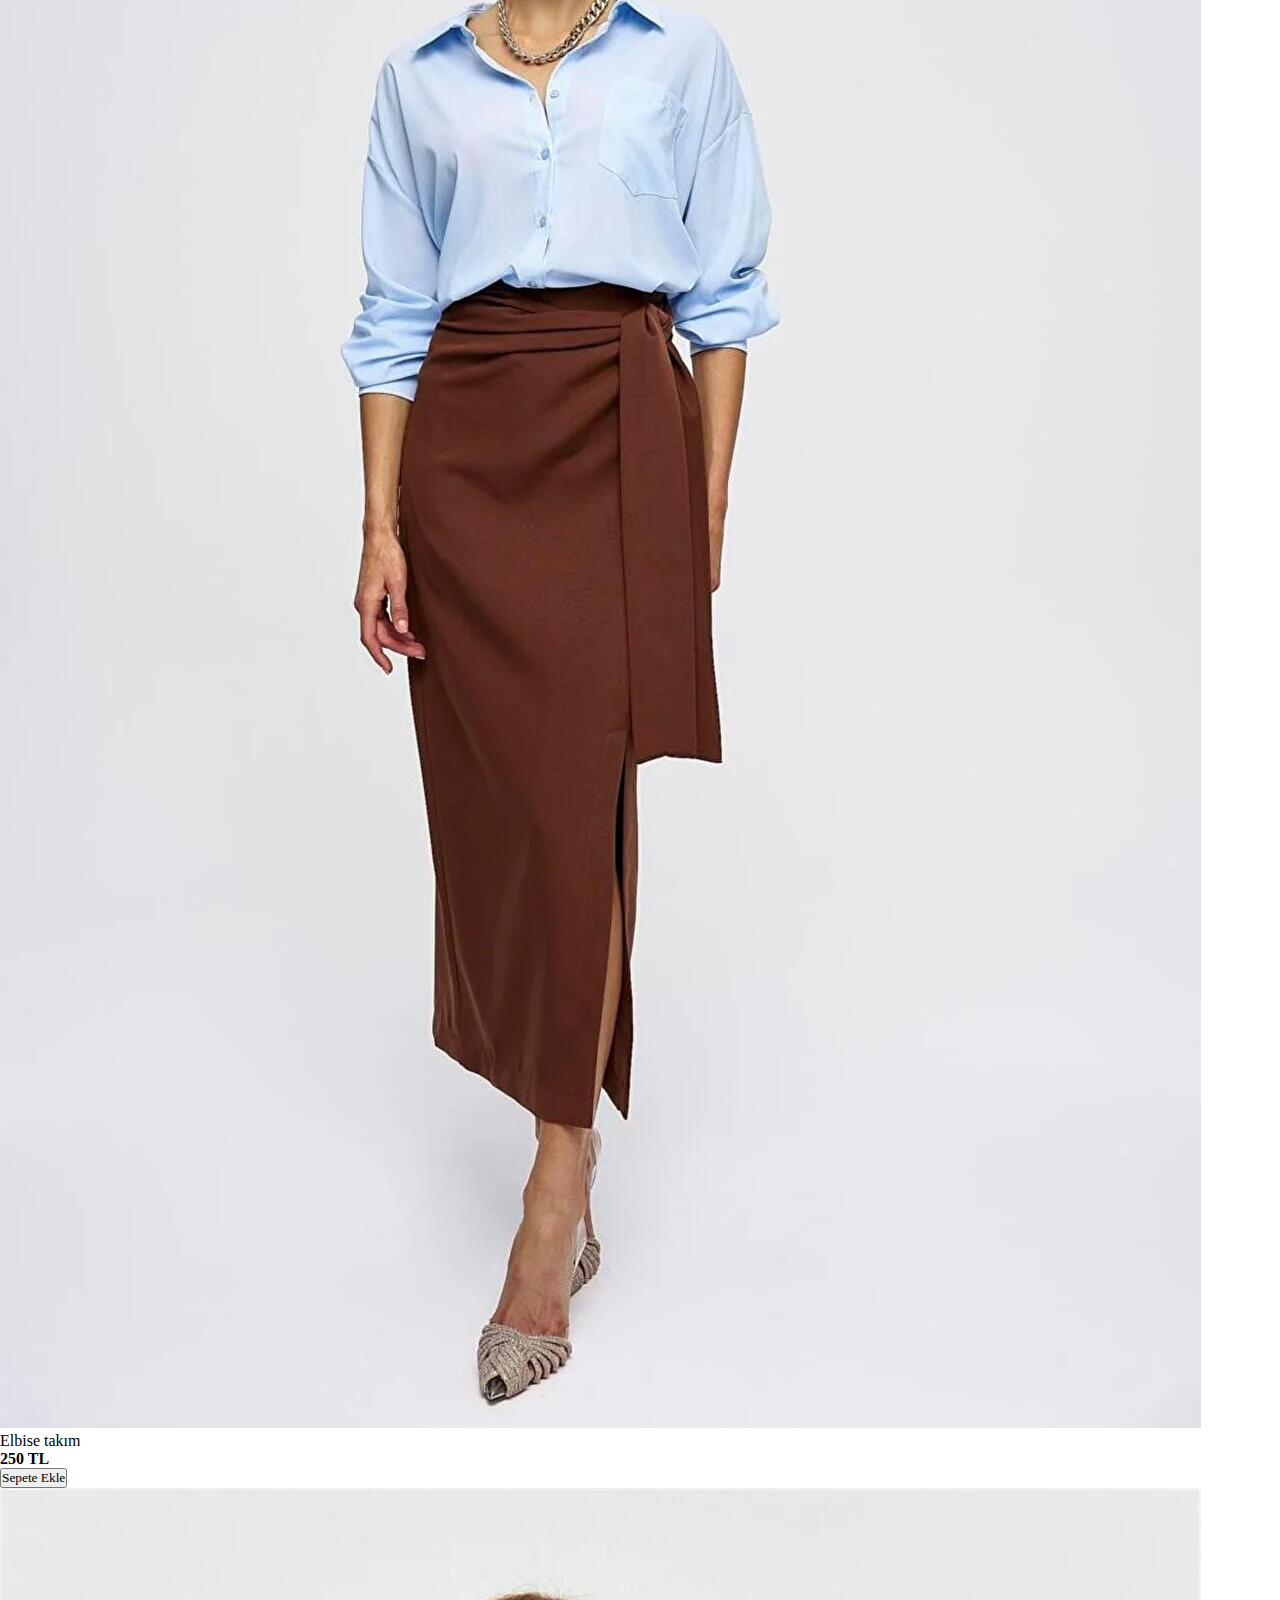
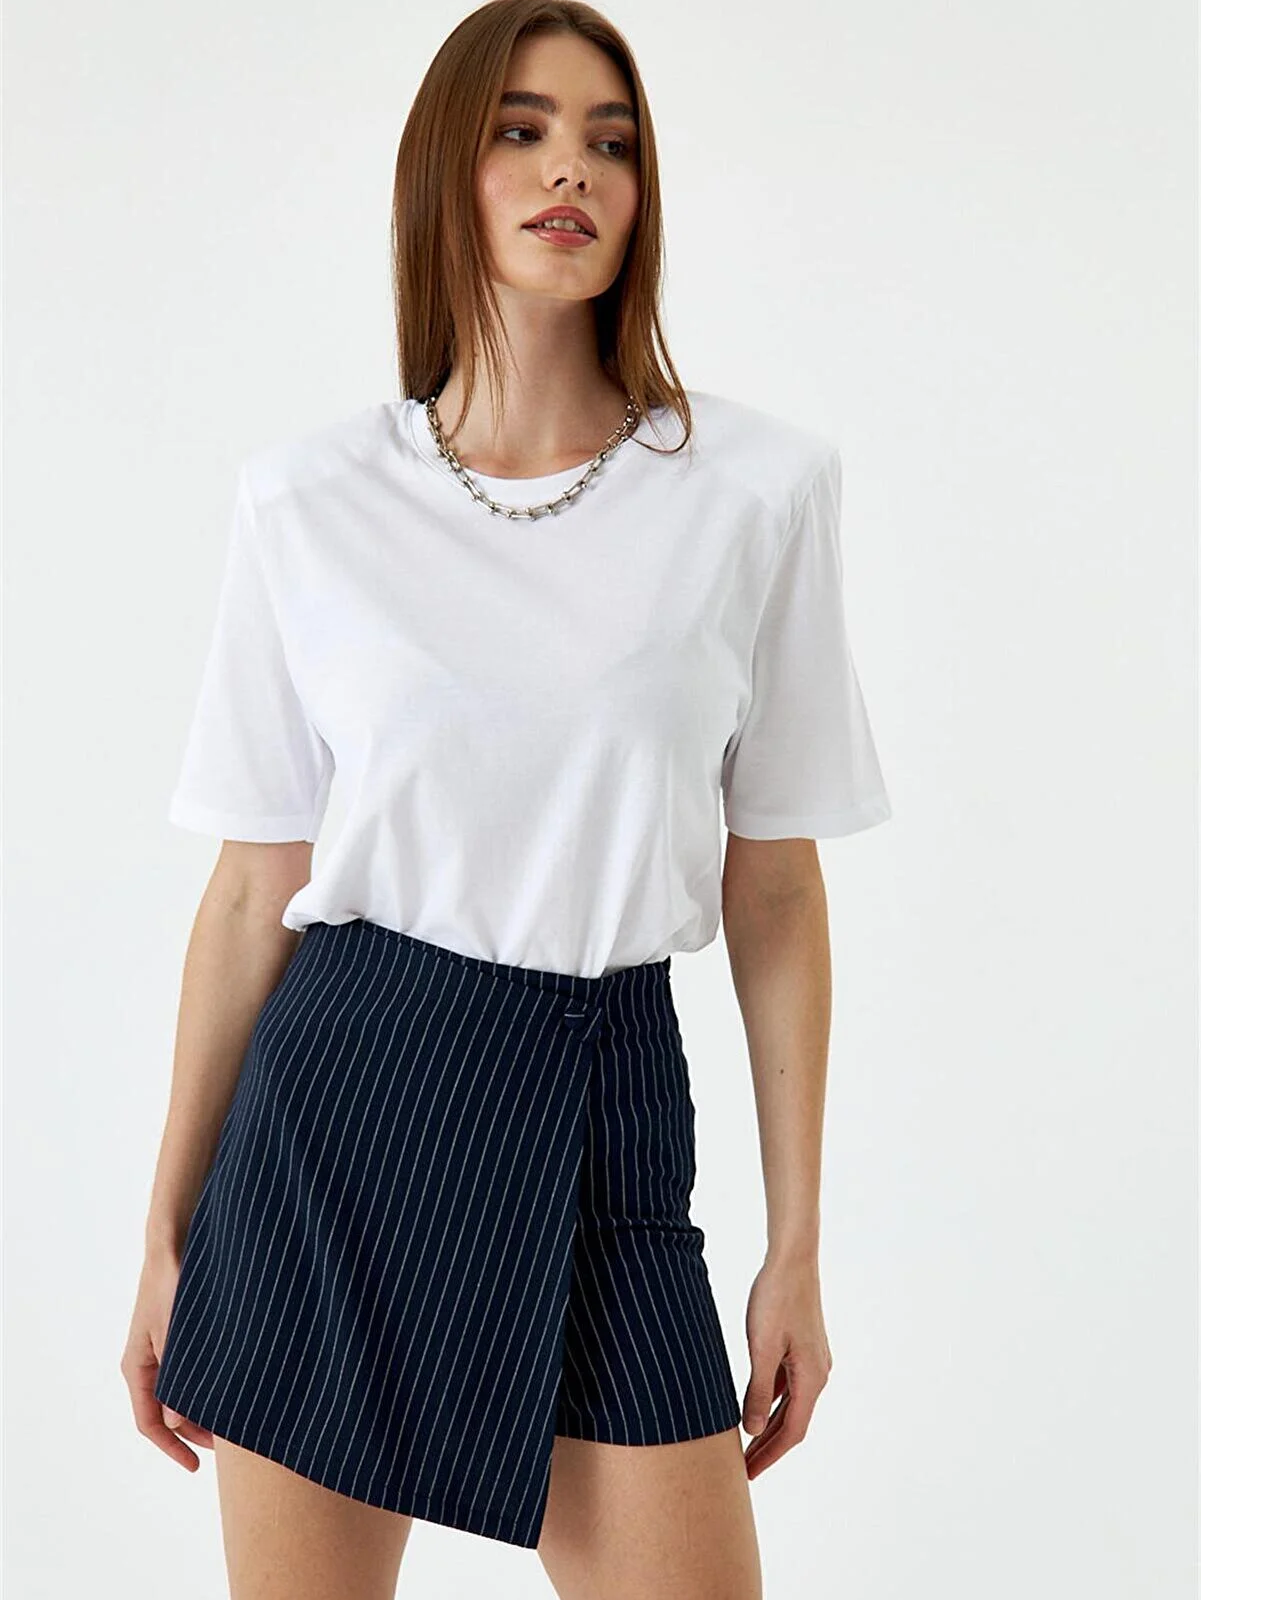
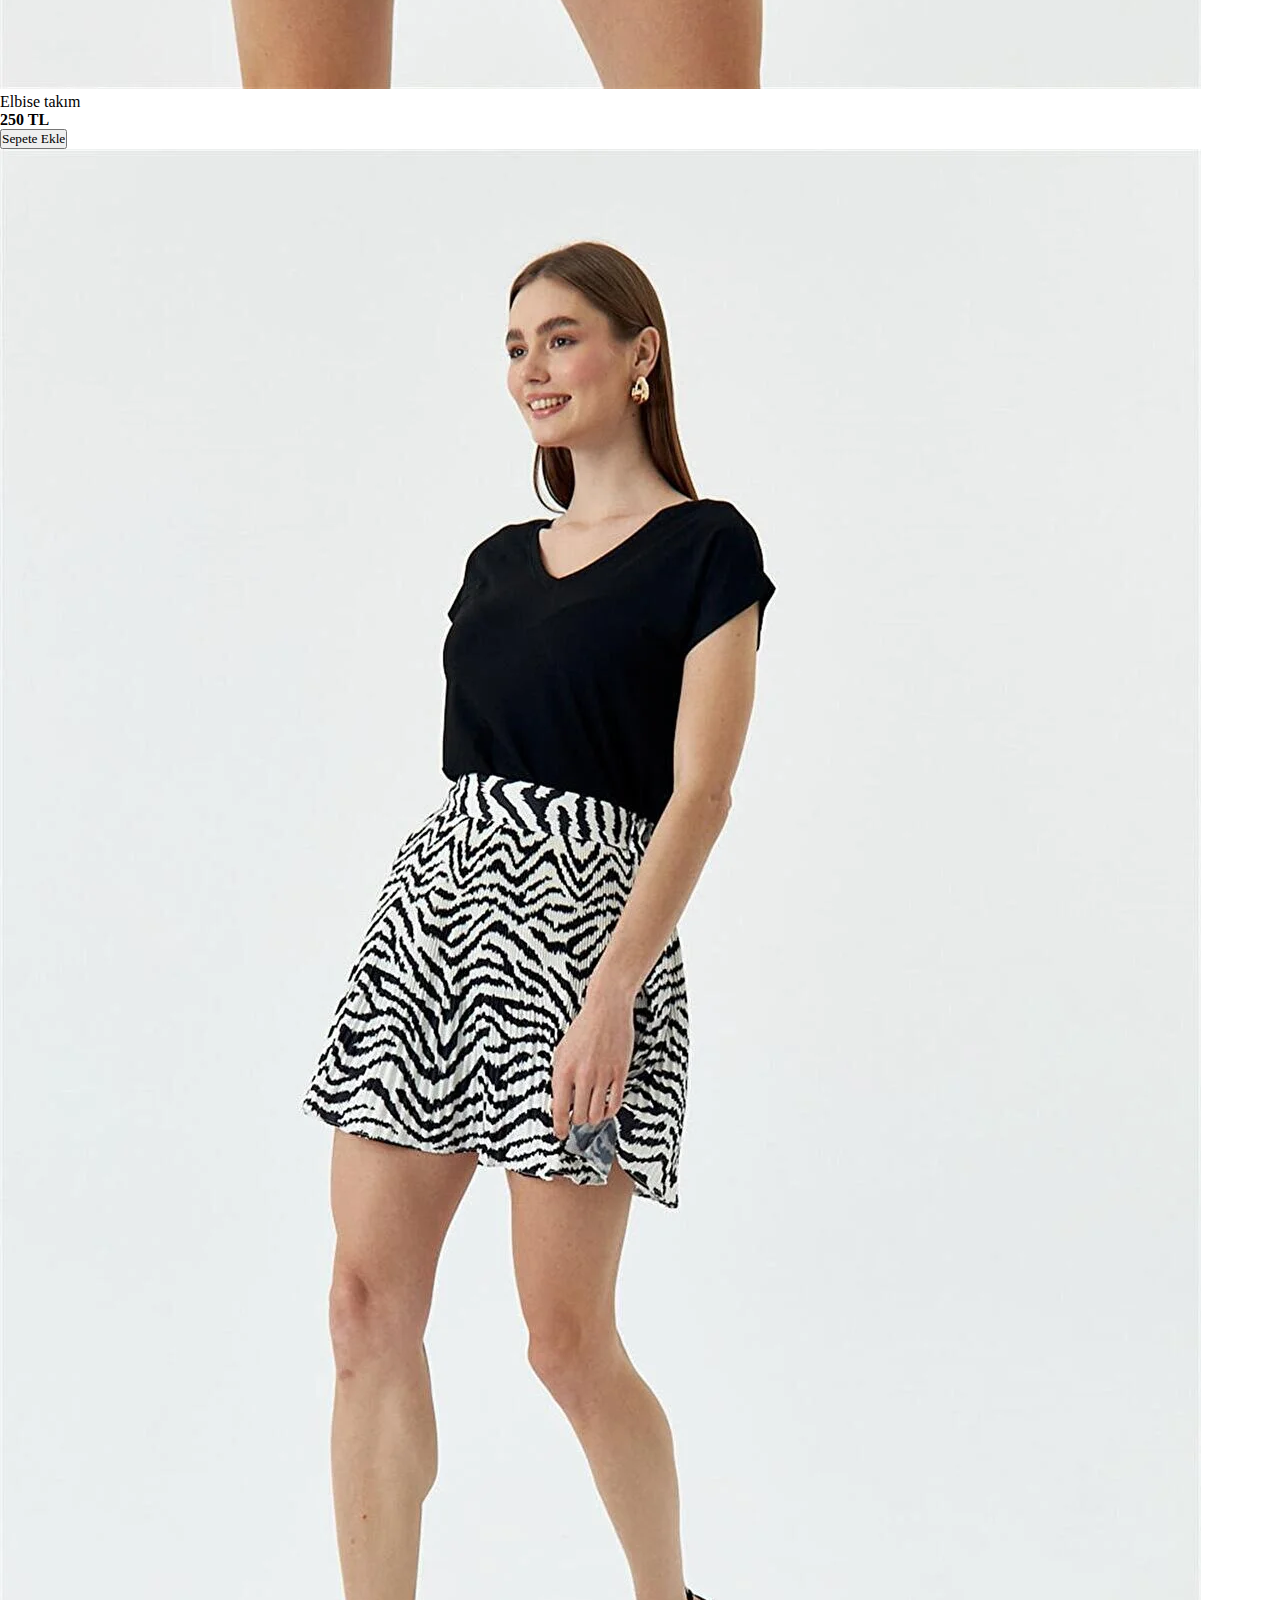
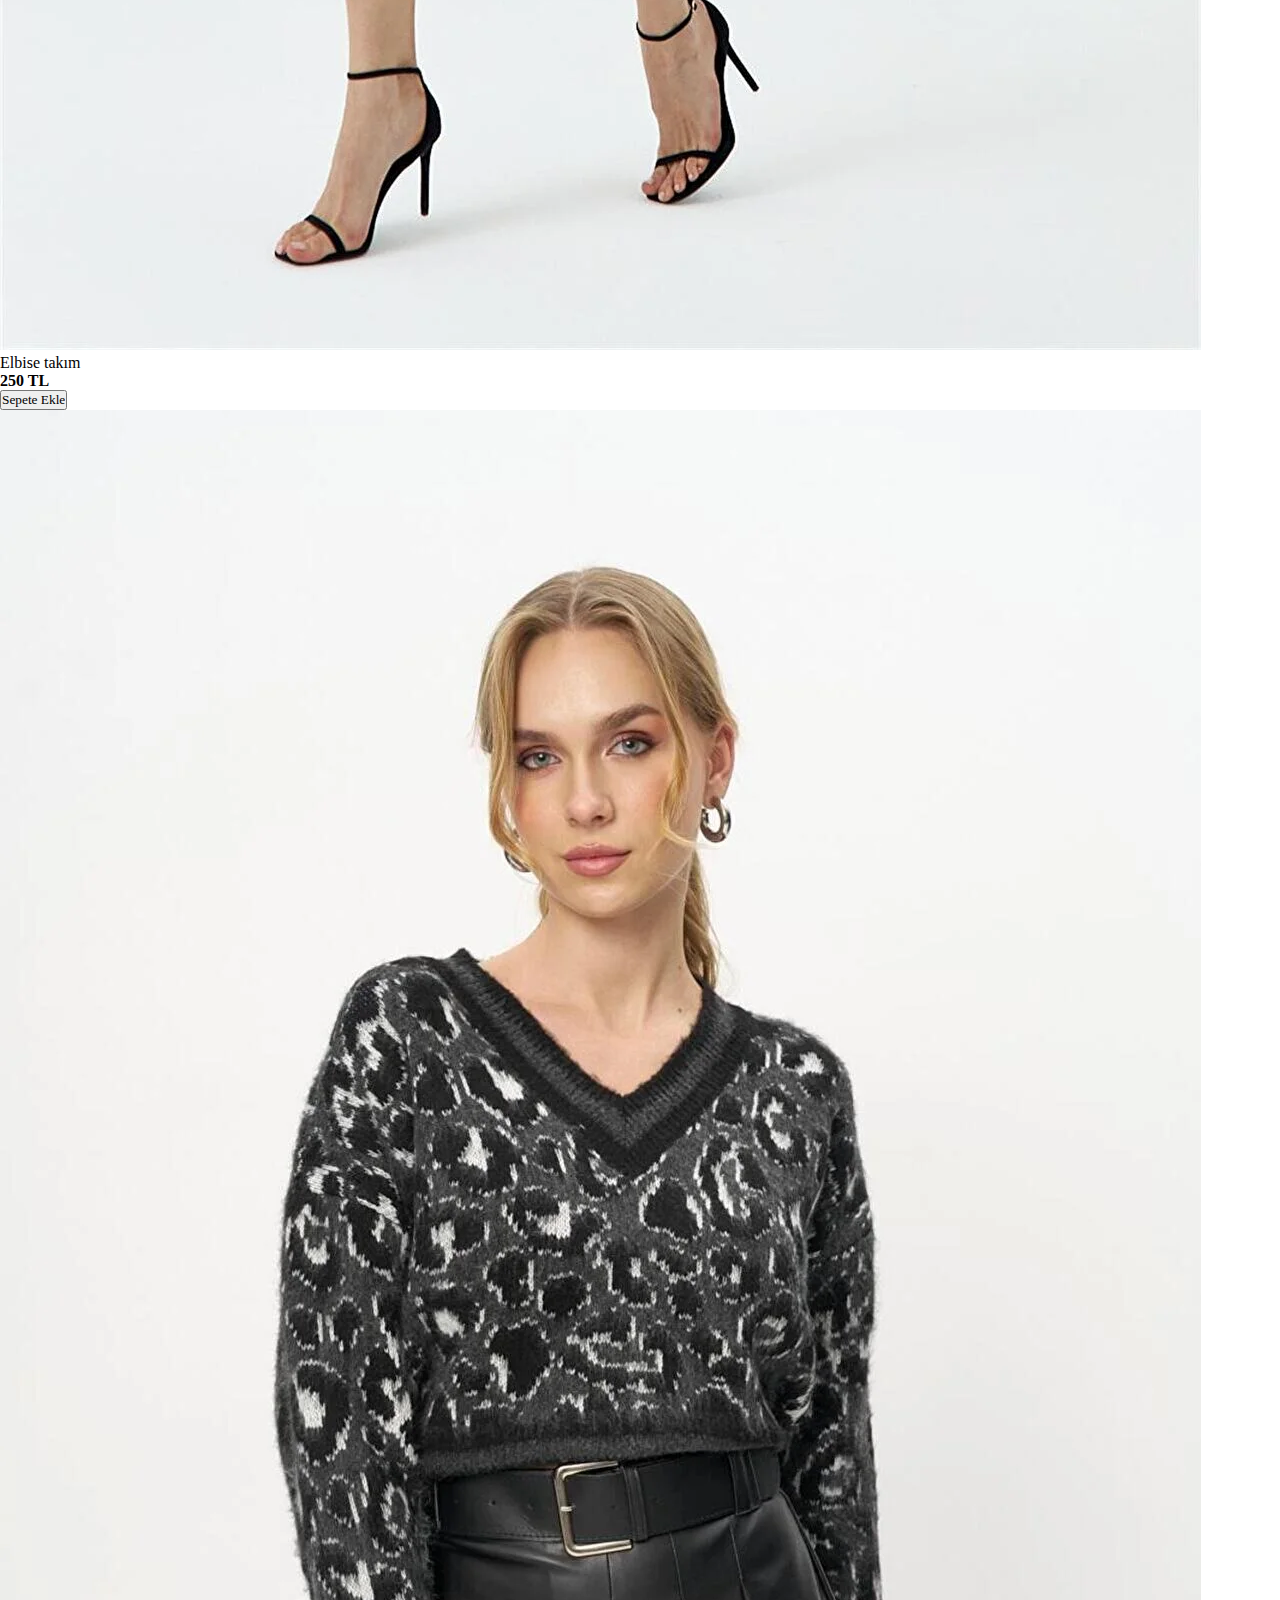
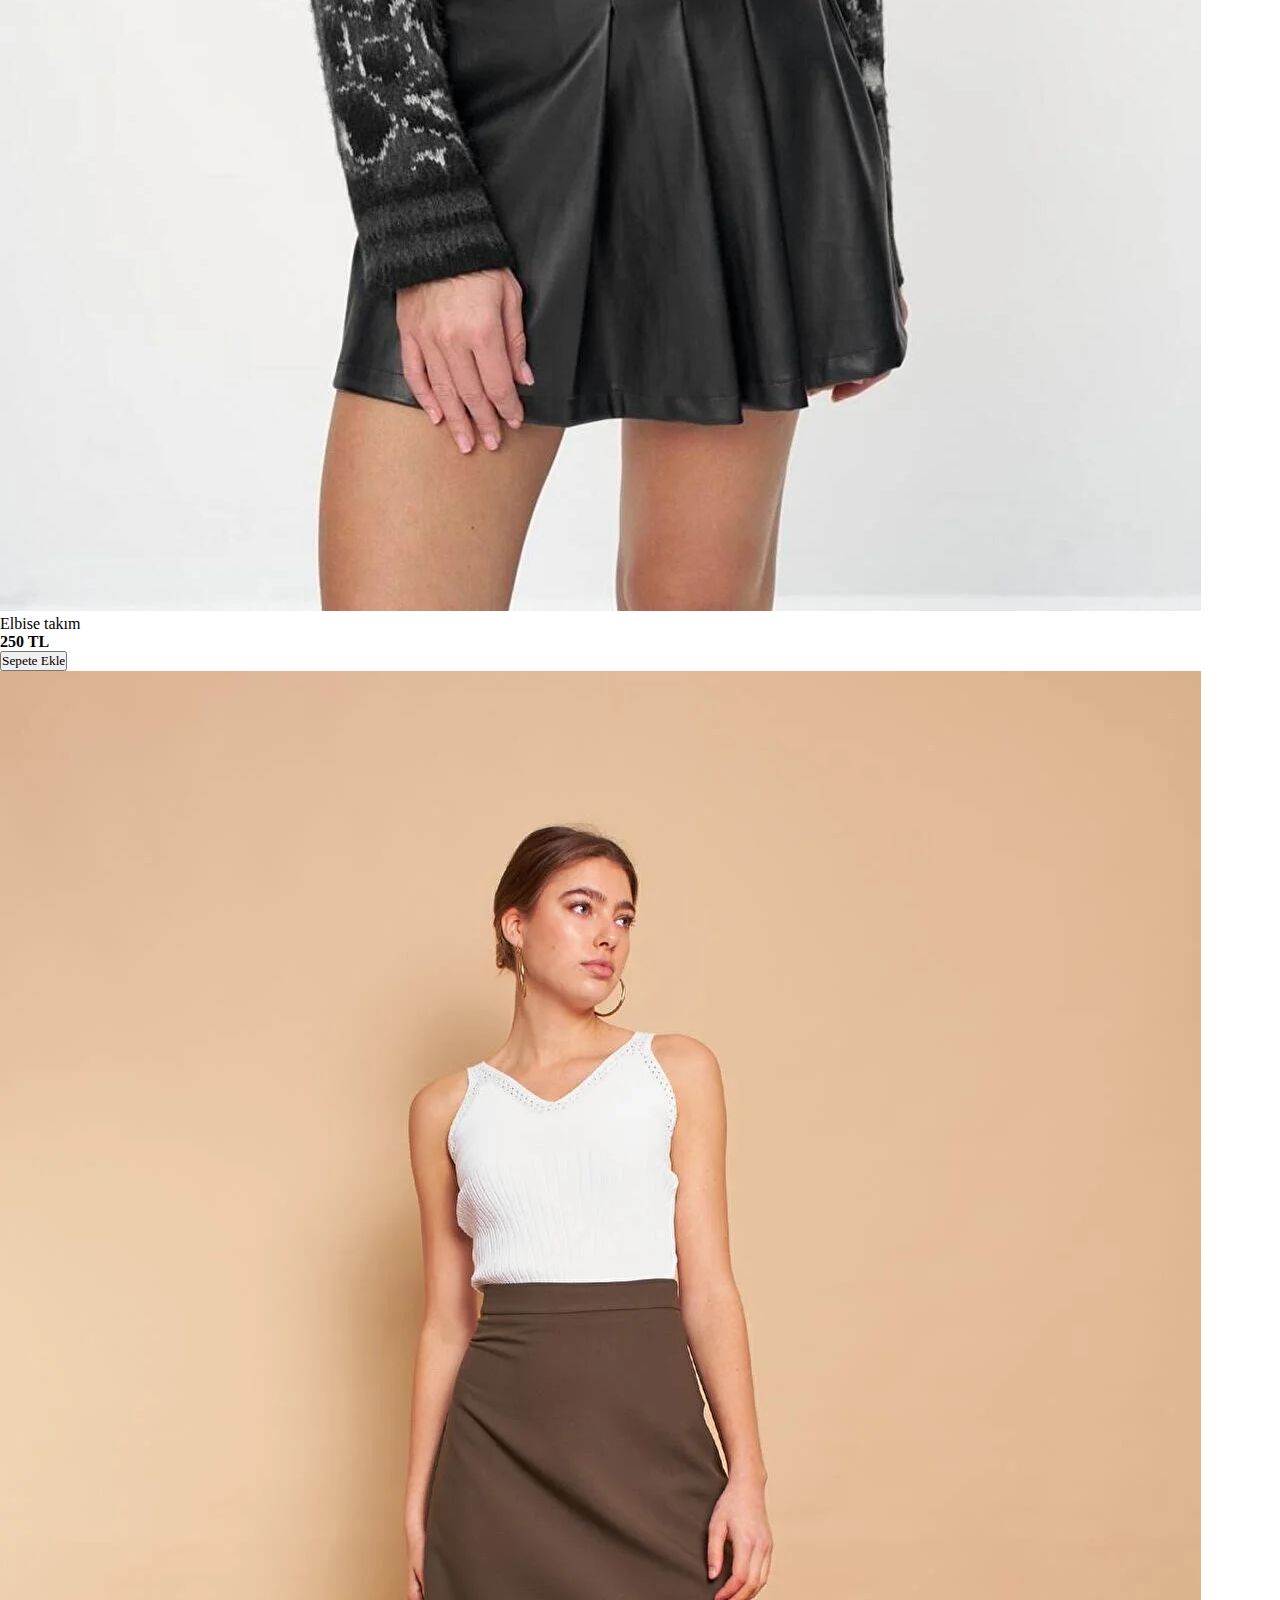
==== commit 0736e67e: "Merge pull request #19 from esmanurgokkaya/elif" ====
--- a/alt-giyim.html
+++ b/alt-giyim.html
@@ -50,11 +50,11 @@
         </div>
         <div class="container categories">
           <ul class="nav__links">
-              <li class="nav__item"><a href="#">YENİ</a></li>
+              <li class="nav__item"><a href="index.html">YENİ</a></li>
               <li class="nav__item"><a href="dis-giyim.html">DIŞ GİYİM</a></li>
               <li class="nav__item"><a href="alt-giyim.html">ALT GİYİM</a></li>
               <li class="nav__item"><a href="ust-giyim.html">ÜST GİYİM</a></li>
-              <li class="nav__item"><a href="#">İNDİRİMLİ ÜRÜNLER</a></li>
+              <li class="nav__item"><a href="index.html">İNDİRİMLİ ÜRÜNLER</a></li>
           </ul>
       </div>
     </header>
--- a/css/shopping-cart.css
+++ b/css/shopping-cart.css
@@ -0,0 +1,64 @@
+#icon2 {
+    position: relative;
+  }
+  
+#count {
+    position: absolute;
+    top: -10px;
+    left: 2.3rem;
+    background-color: red; 
+    color: white; 
+    border-radius: 50%;
+    padding: 1px 3px;
+    font-size: 12px;
+  }
+  
+.shopping-basket{
+    display: none;
+    position: absolute;
+    width: 25rem;
+    right: 0rem;
+    top: 3.3rem;
+    padding: 1rem;
+    z-index: 1;
+    background-color: var(--border-color);
+}
+
+.urun {
+    border-bottom: 1px solid #ddd;
+    padding: 10px;
+    display: flex;
+    justify-content: space-between;
+    margin-top: 1rem;
+}
+
+#total-price{
+    font-weight: bold;
+    text-align: right;
+}
+
+#clear-basket{
+    background-color: #333;
+    color: white;
+    padding: 8px;
+    border: none;
+    cursor: pointer;
+    border-radius: 5px;
+    margin-top: 20px;
+    display: block;
+}
+.shopping-basket p{
+    margin: 10px;
+    font-weight: bold;
+    font-family: 'Times New Roman', Times, serif;
+}
+
+.button-remove{
+    text-align: center;
+    background: red;
+    width: 7%;
+    padding: 2px;
+    border: none;
+    border-radius: 5px;
+    cursor: pointer;
+}